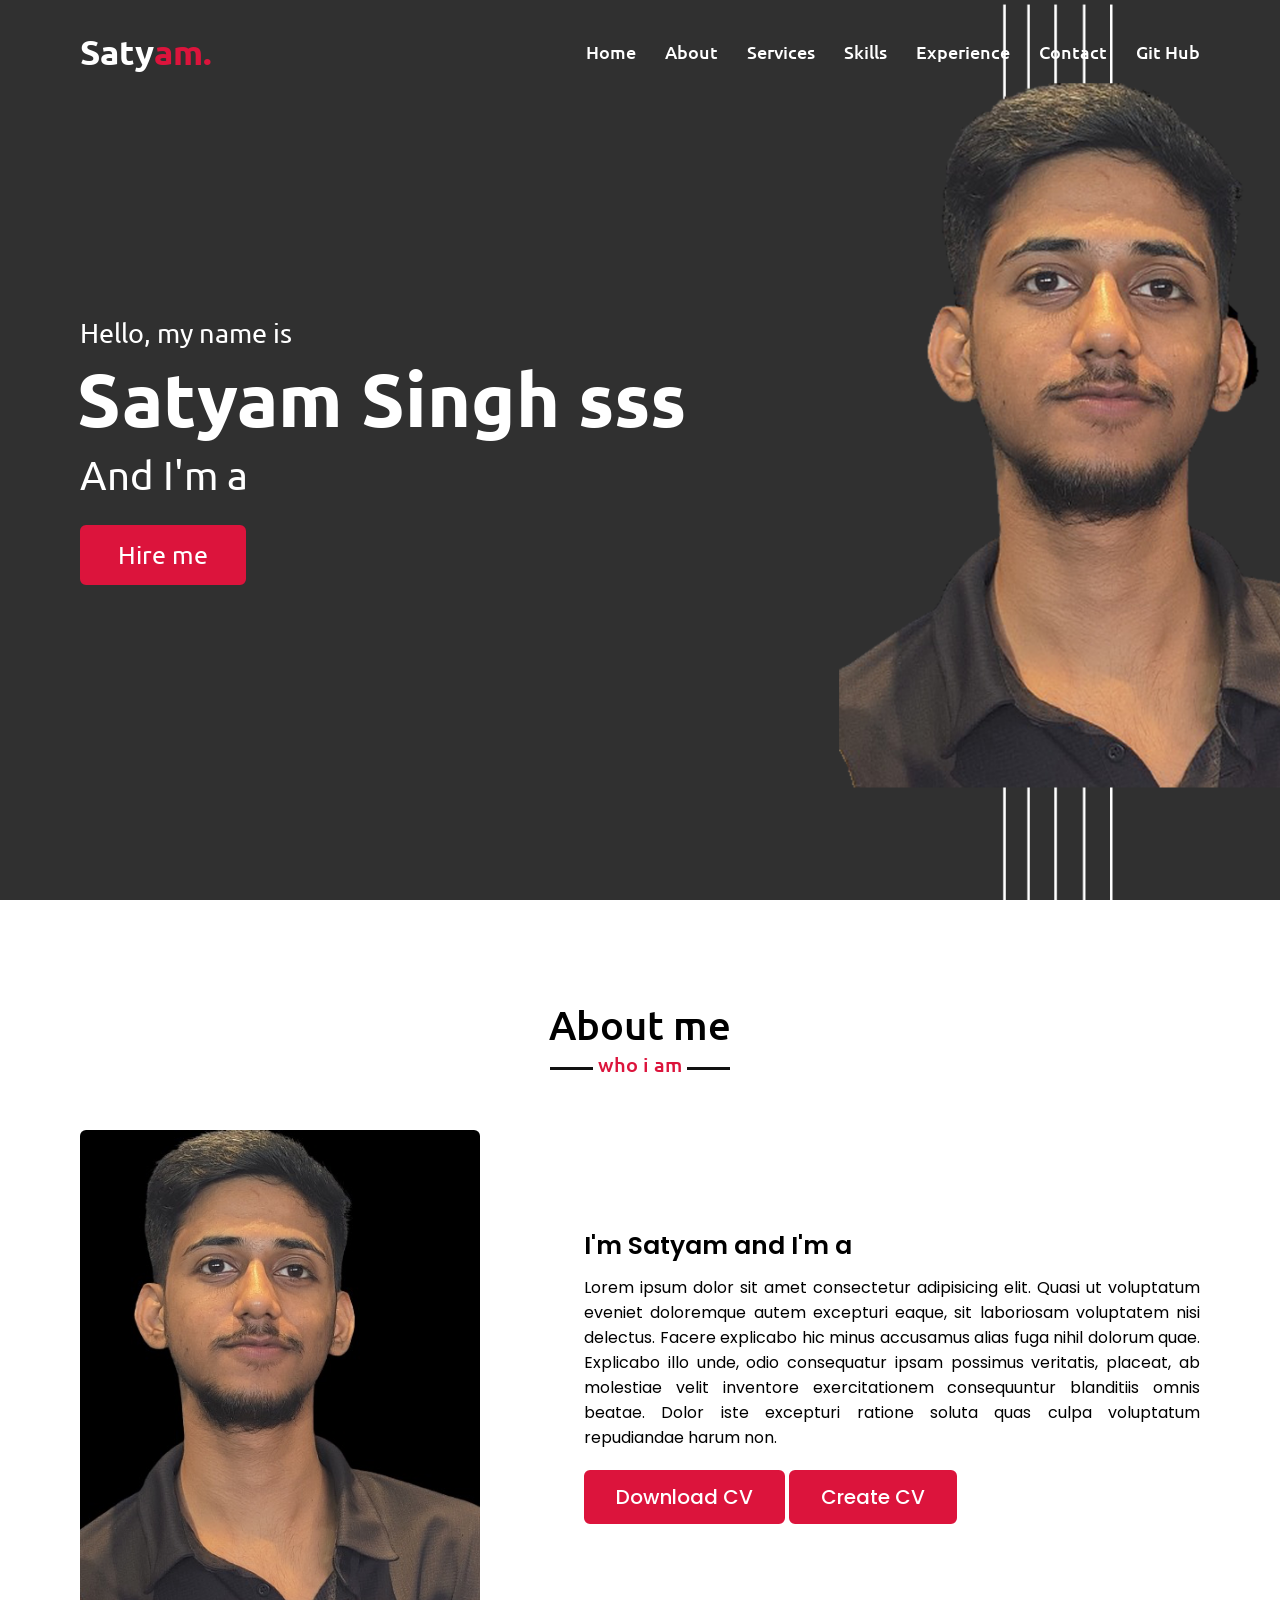
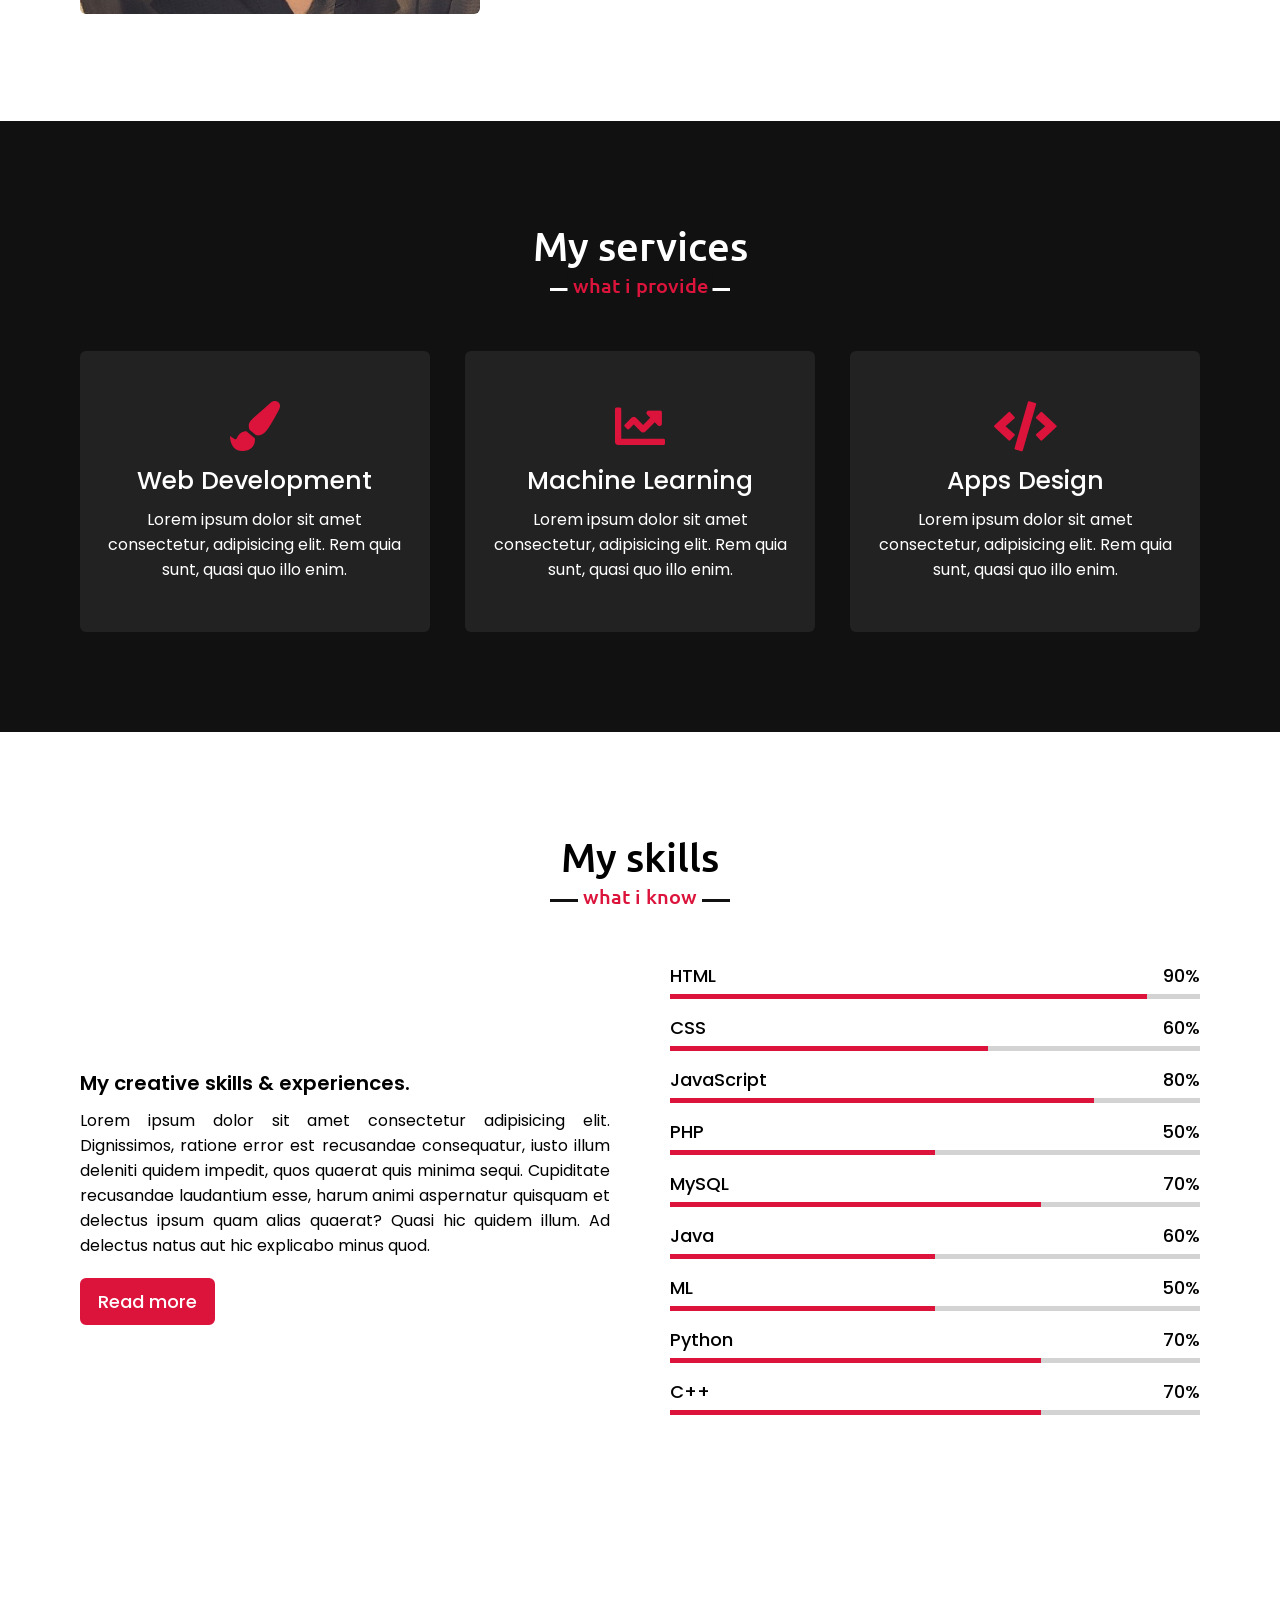
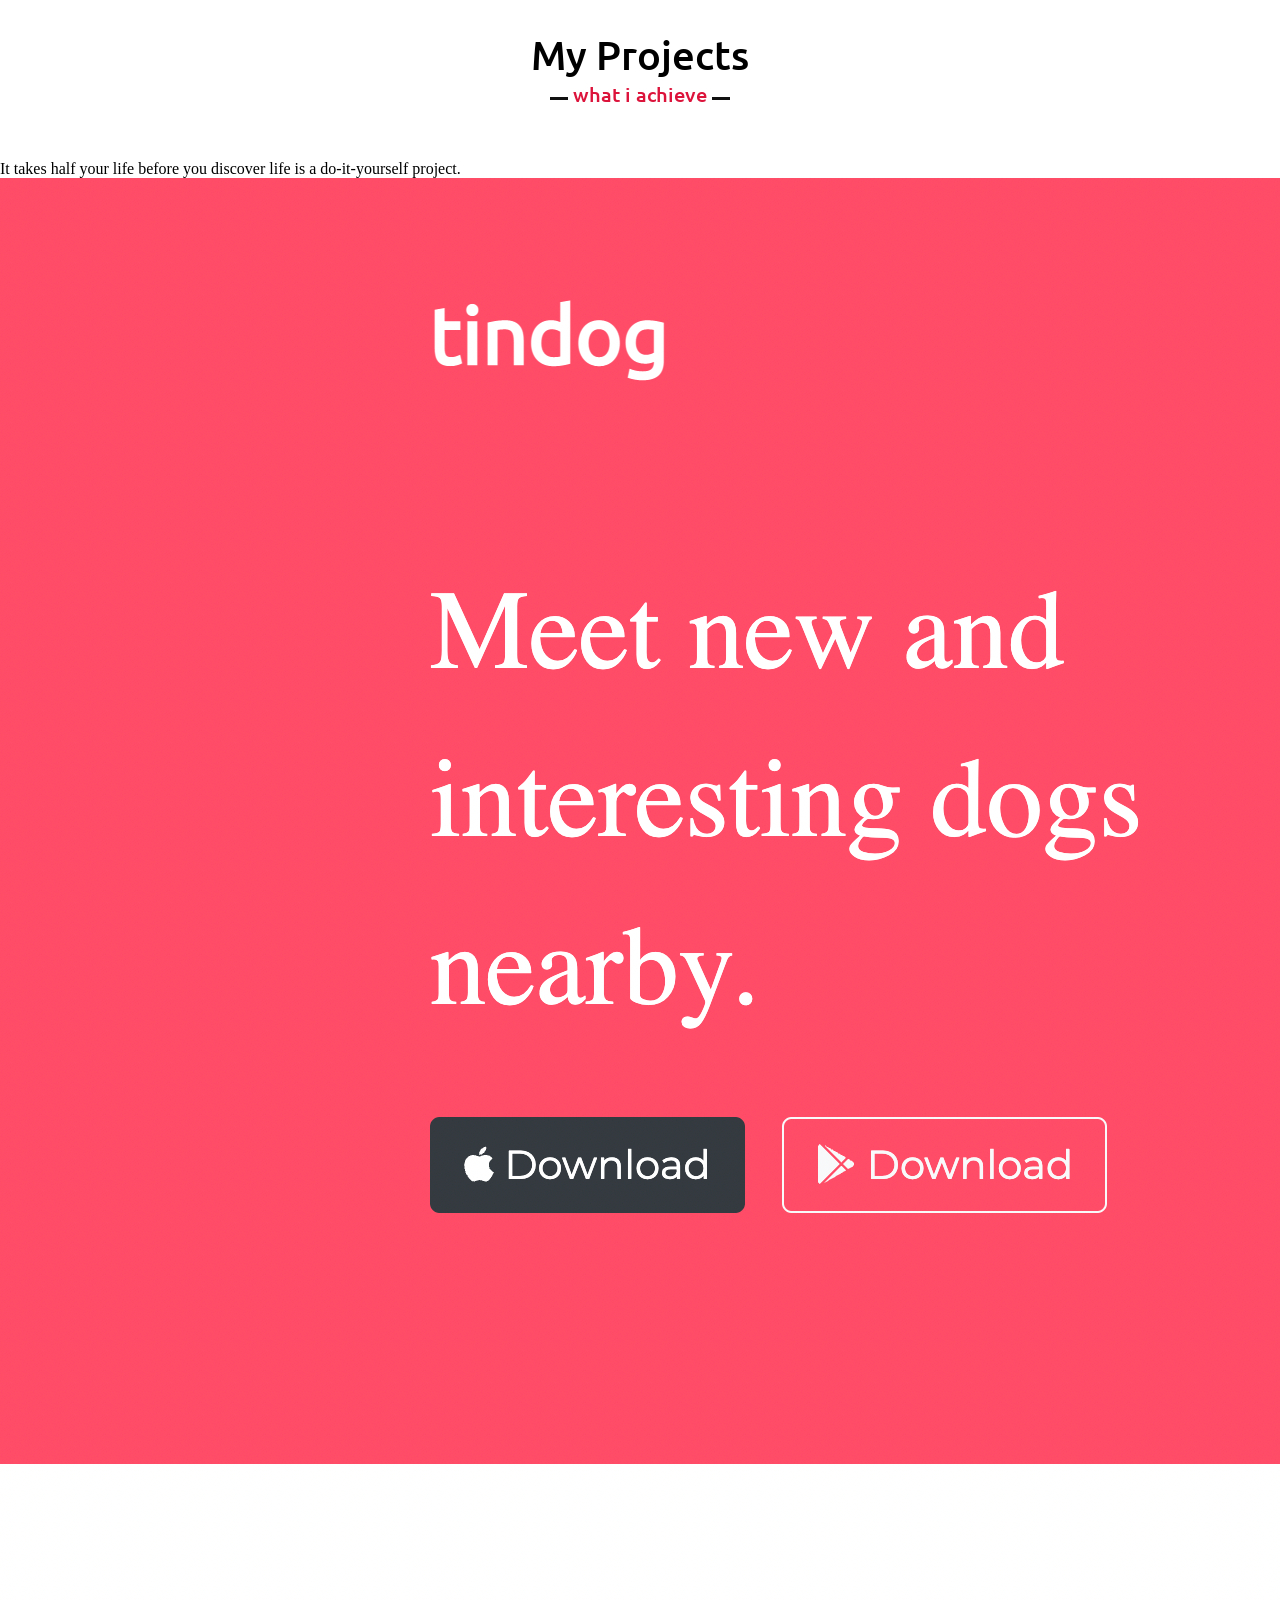
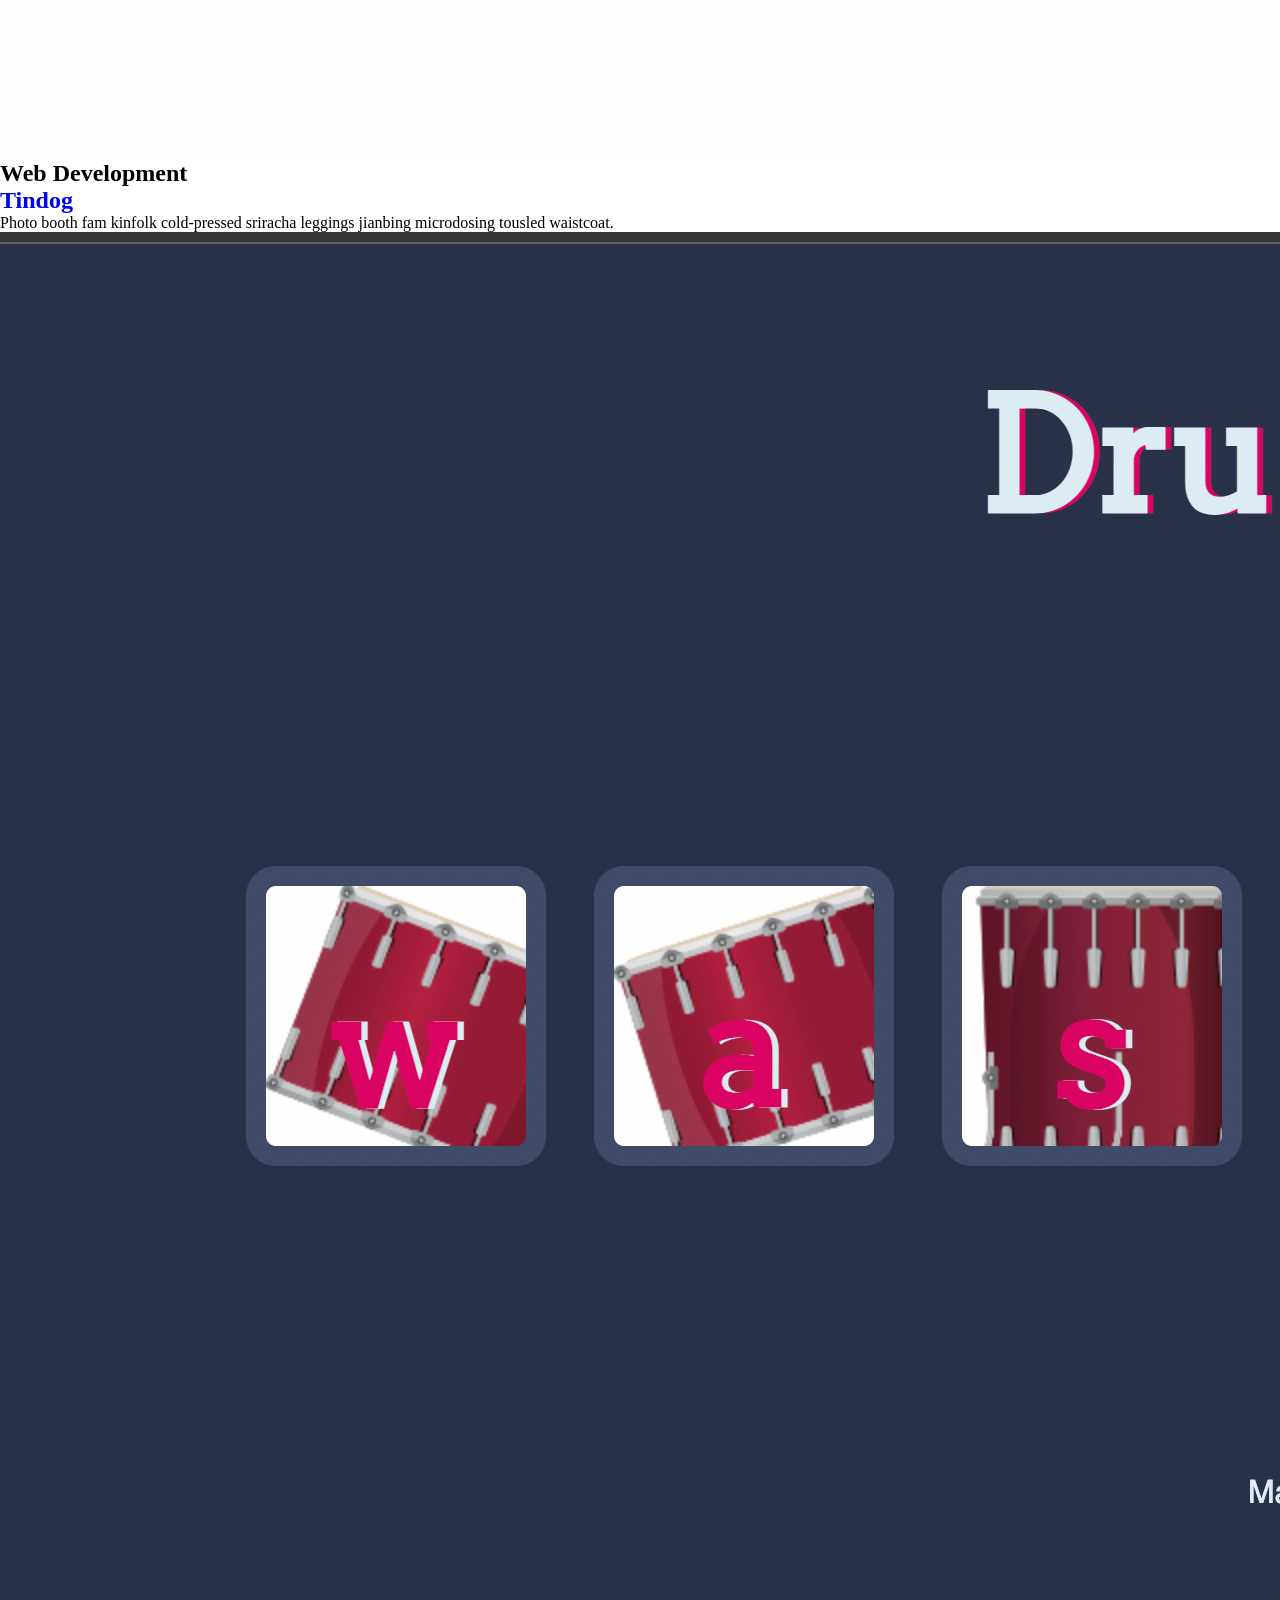
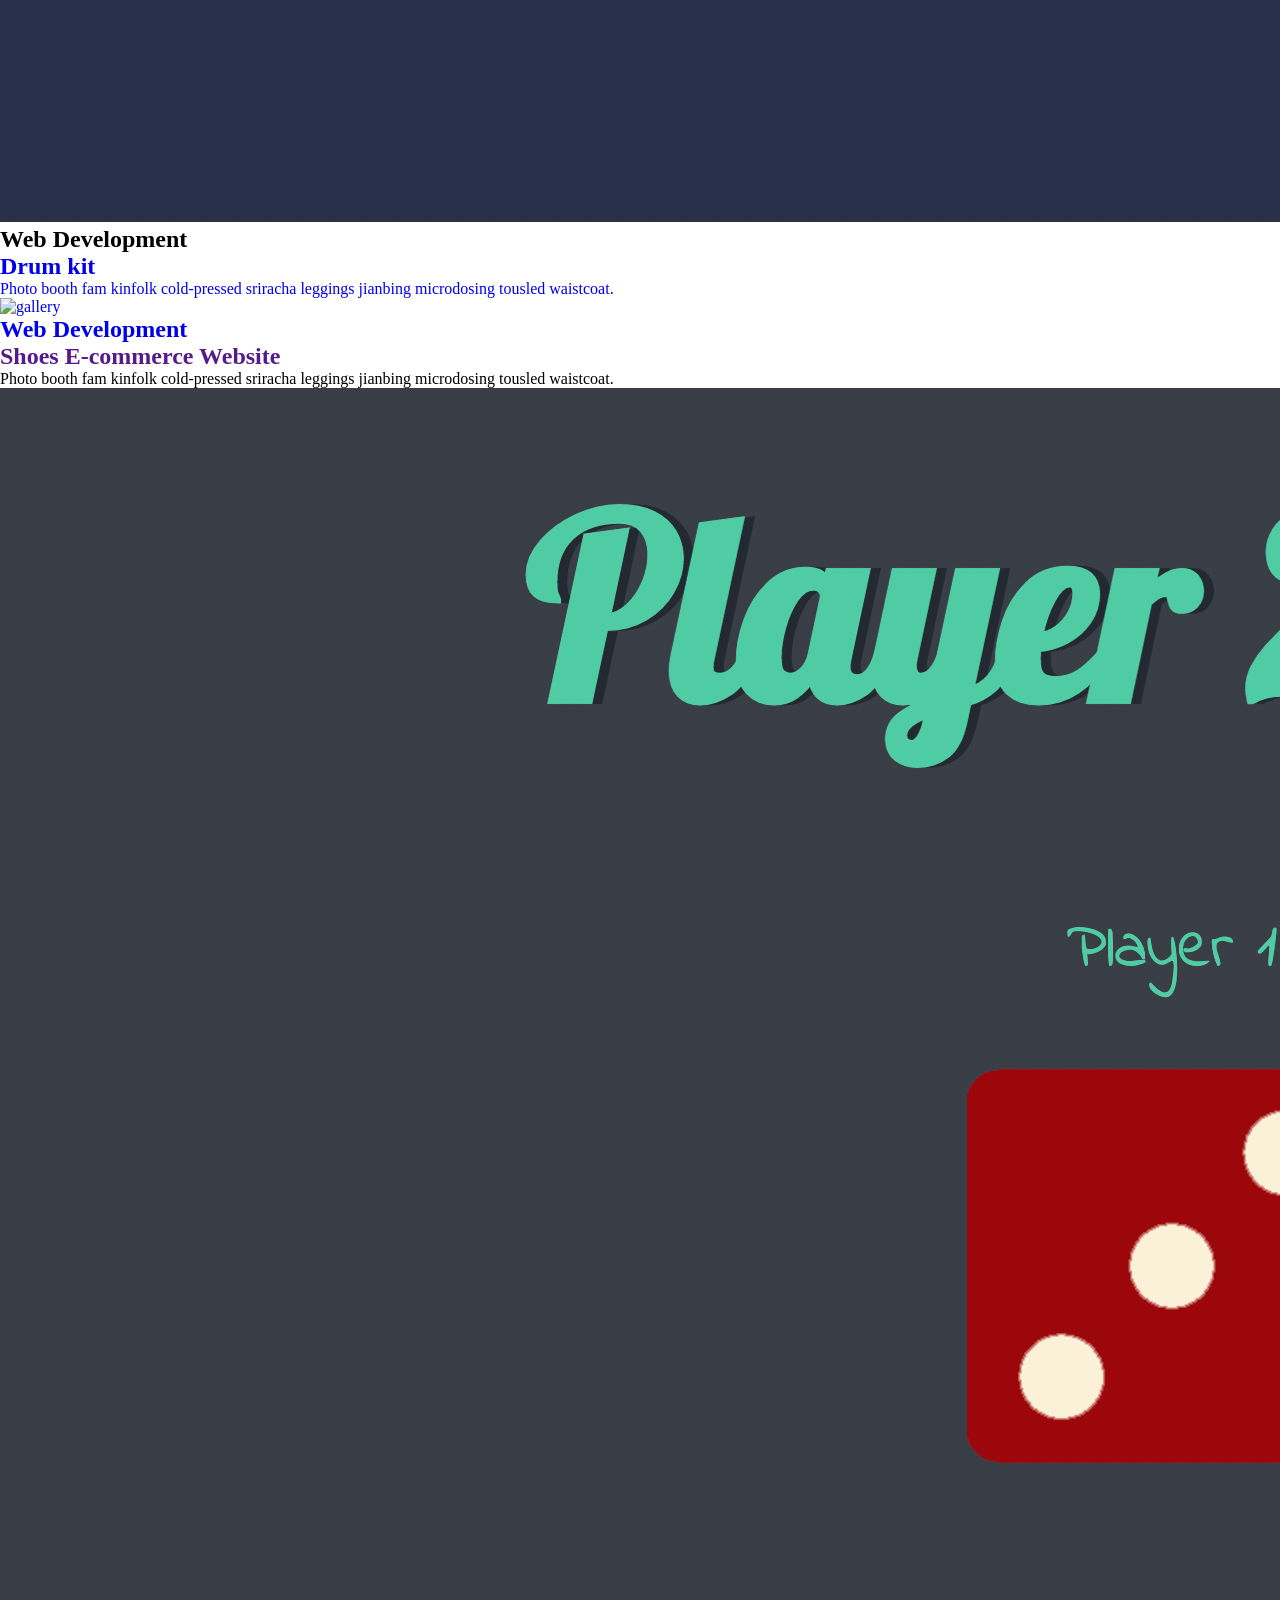
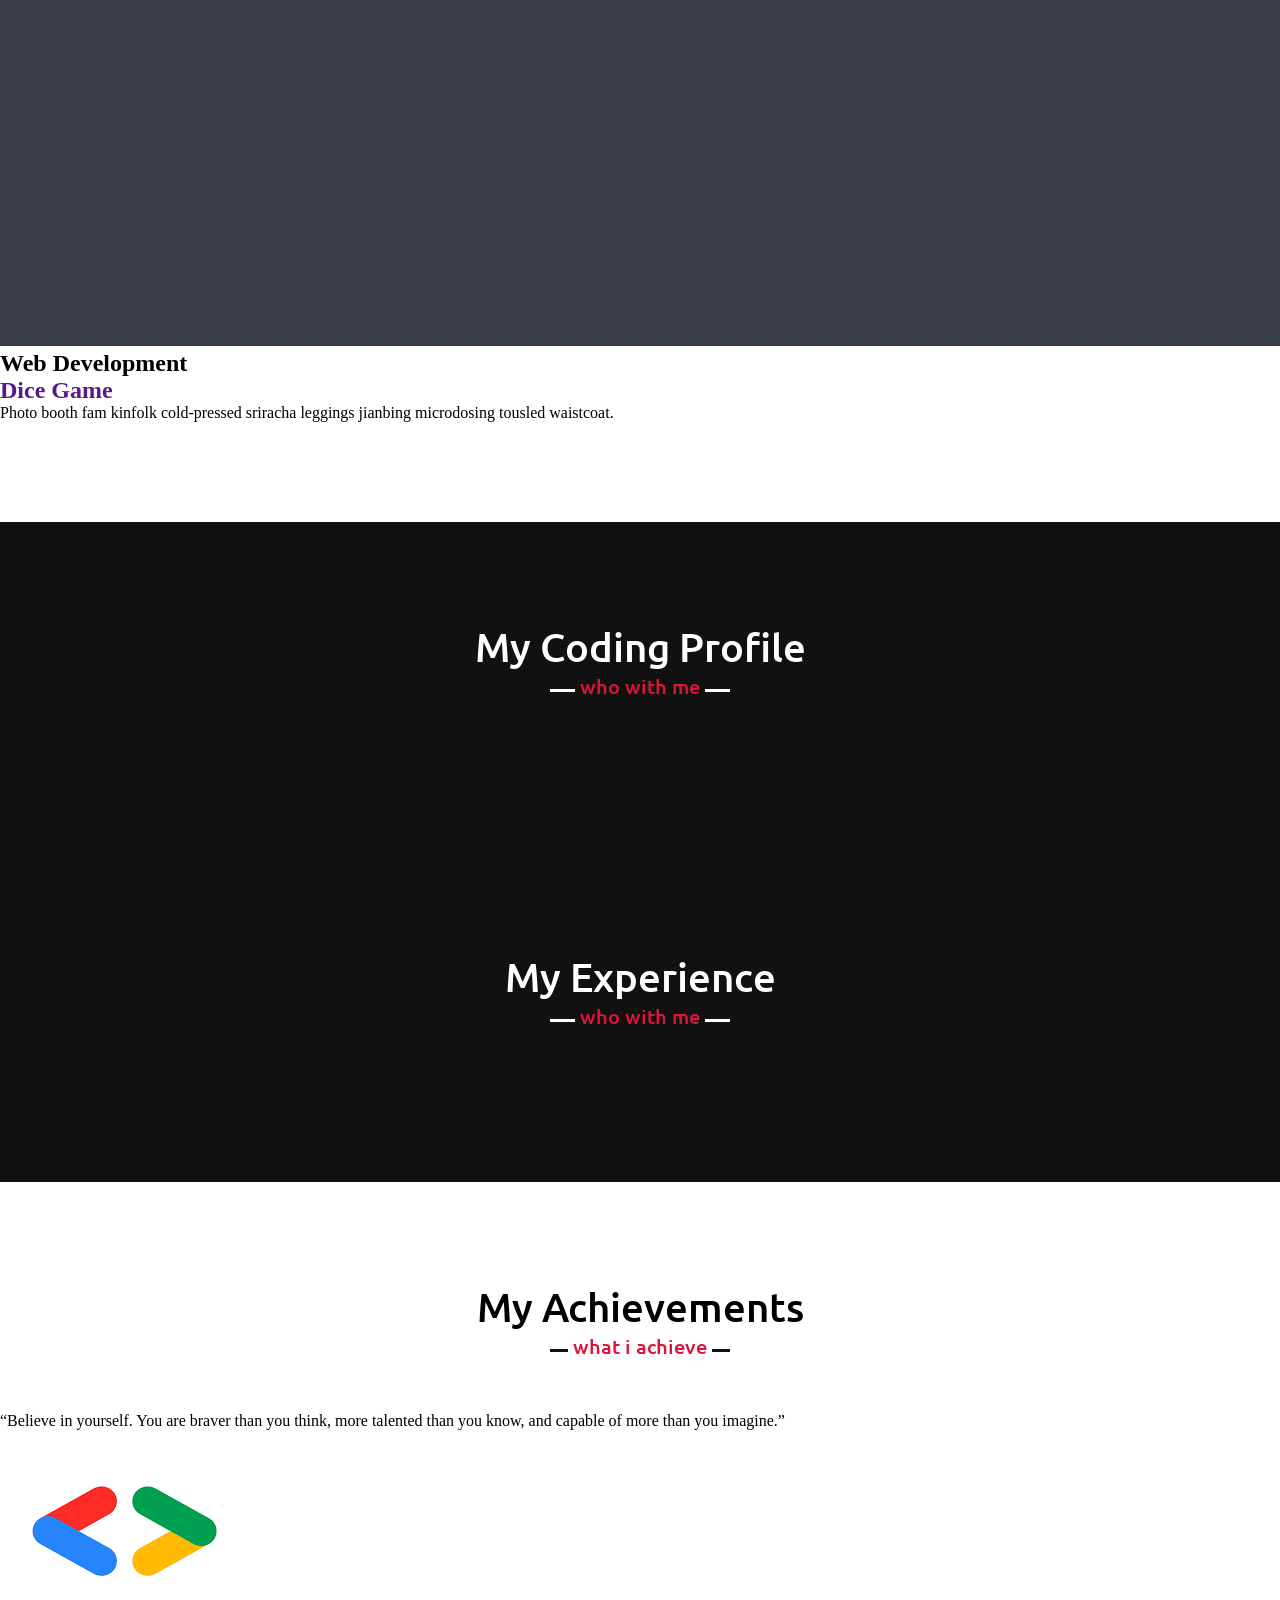
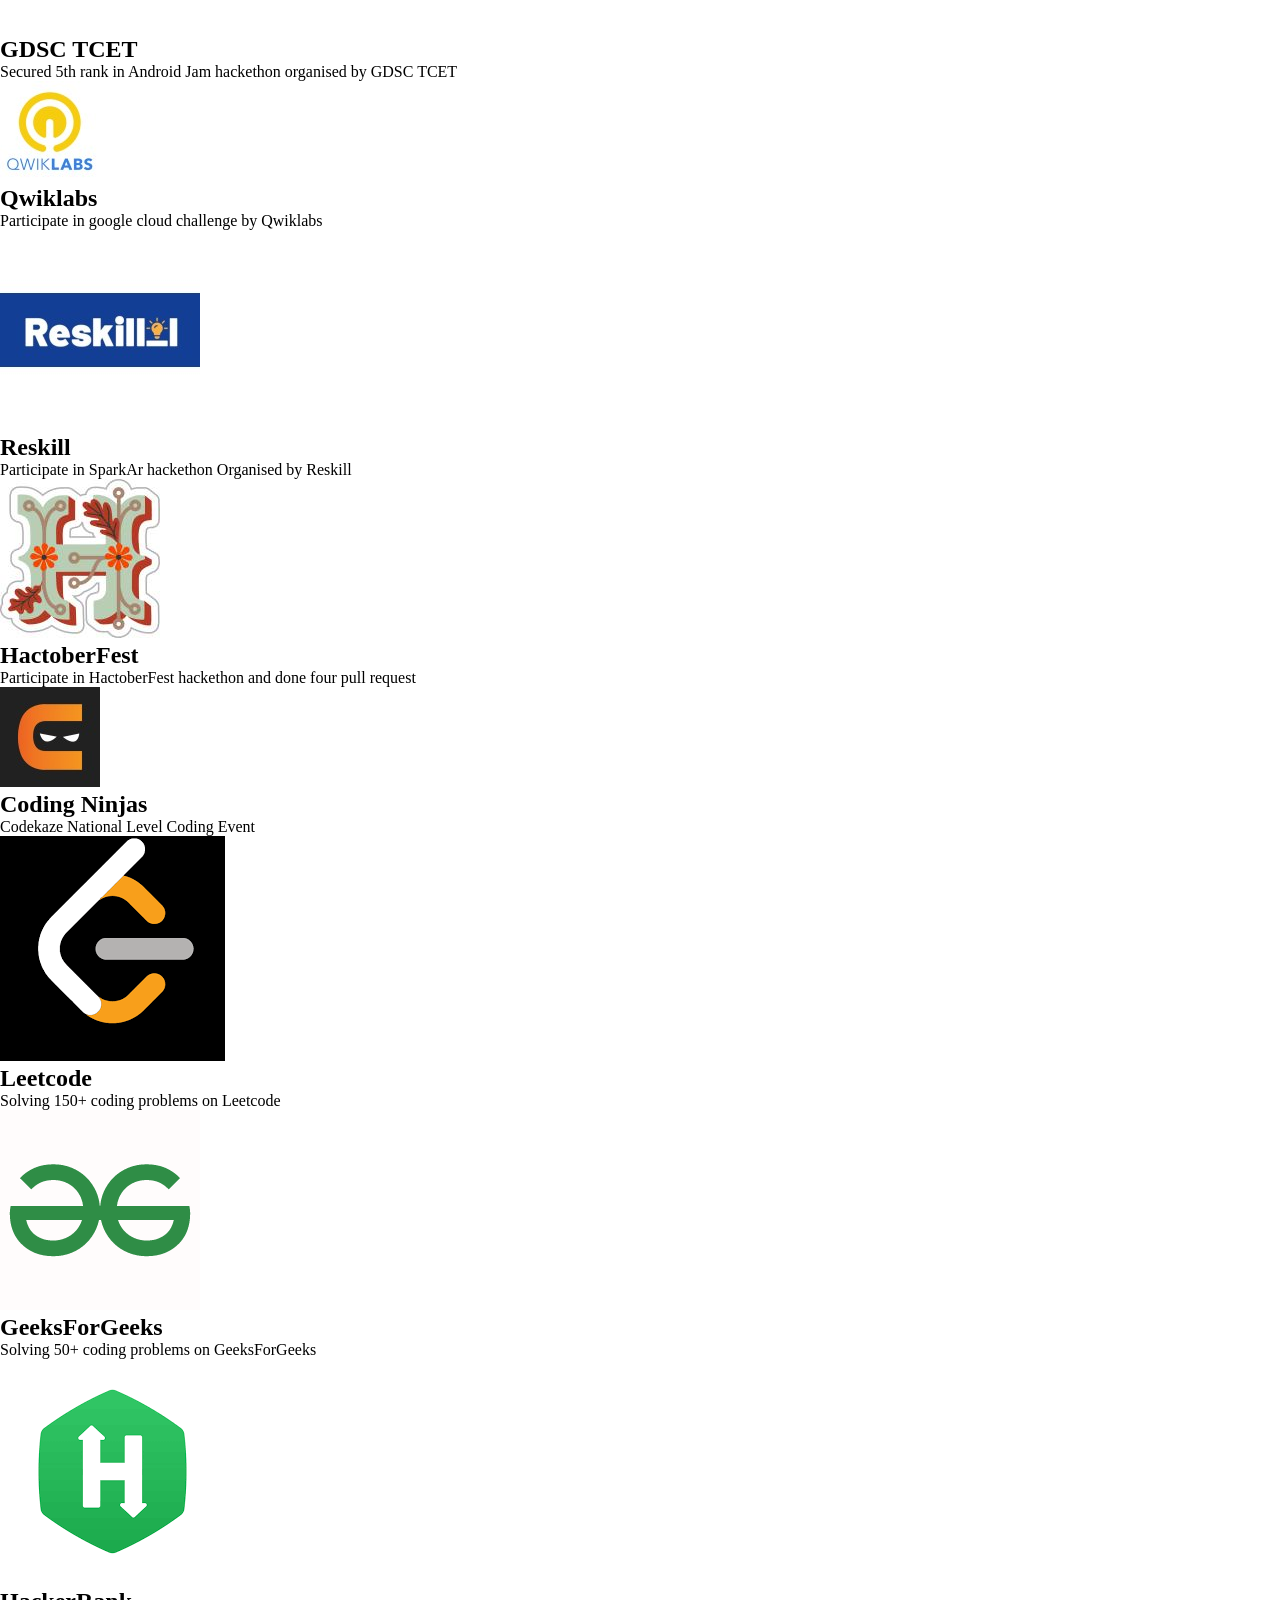
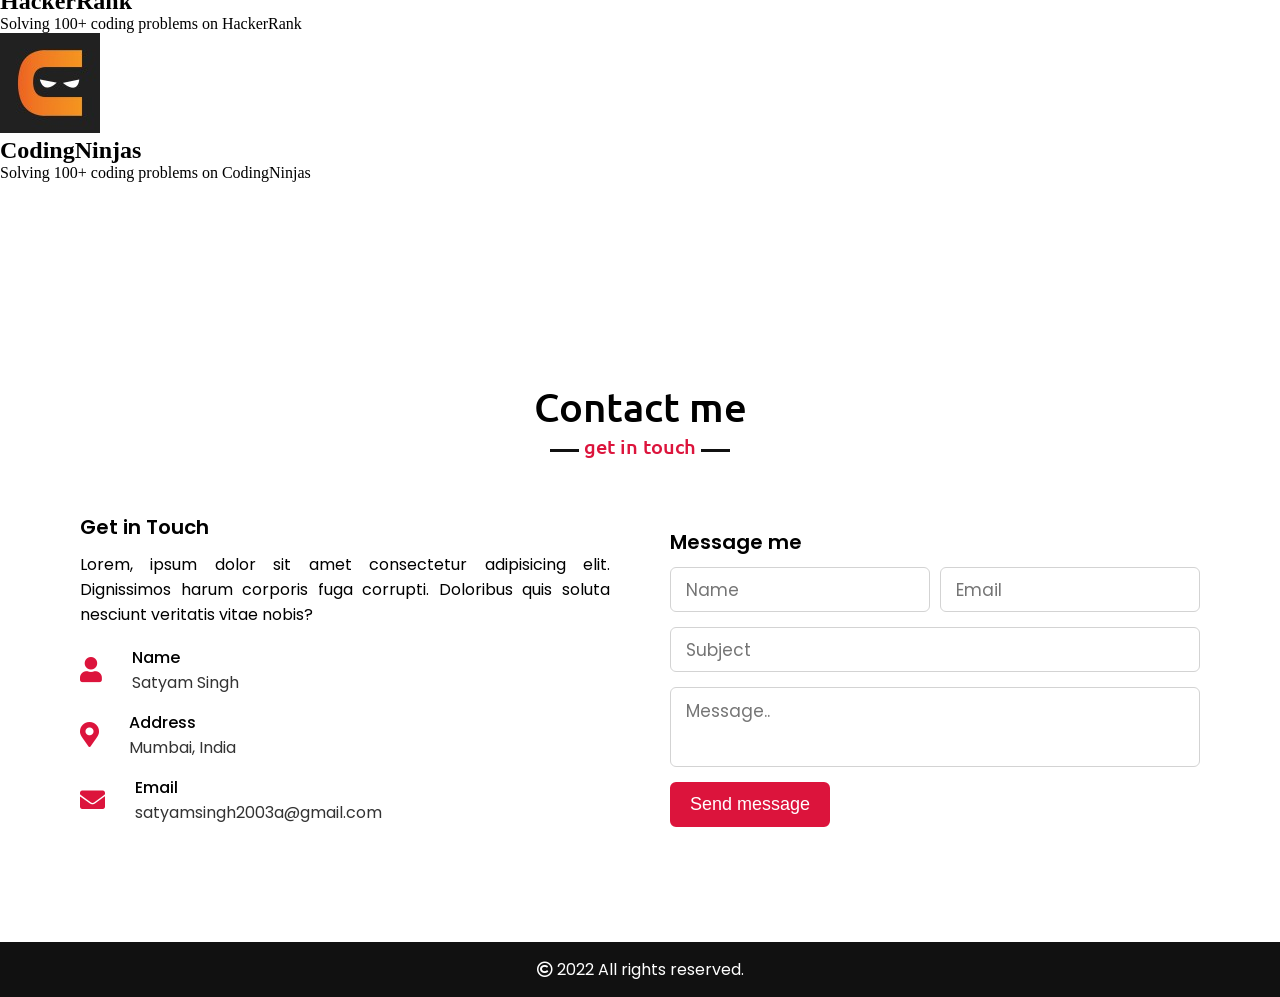
==== index.html @ 8c682993 "main" ====
<!DOCTYPE html>
<html lang="en">
<head>
    <meta charset="UTF-8">
    <meta name="viewport" content="width=device-width, initial-scale=1.0">
    <title>Personal Details</title>
    <link rel="stylesheet" href="personal.css">
    <link rel="stylesheet" href="https://cdnjs.cloudflare.com/ajax/libs/font-awesome/5.15.3/css/all.min.css"/>
    <script src="https://code.jquery.com/jquery-3.5.1.min.js"></script>
    <script src="https://cdnjs.cloudflare.com/ajax/libs/typed.js/2.0.11/typed.min.js"></script>
    <script src="https://cdnjs.cloudflare.com/ajax/libs/waypoints/4.0.1/jquery.waypoints.min.js"></script>
    <script src="https://cdnjs.cloudflare.com/ajax/libs/OwlCarousel2/2.3.4/owl.carousel.min.js"></script>
    <link rel="stylesheet" href="https://cdnjs.cloudflare.com/ajax/libs/OwlCarousel2/2.3.4/assets/owl.carousel.min.css"/>
    <link href="https://unpkg.com/tailwindcss@^1.0/dist/tailwind.min.css" rel="stylesheet">
    <link rel="icon" type="image/x-icon" href="images/satya1.jpeg">
</head>
<body>
    <div class="scroll-up-btn">
        <i class="fas fa-angle-up"></i>
    </div>
    <nav class="navbar">
        <div class="max-width">
            <div class="logo"><a href="" target="_blank">Saty<span>am.</span></a></div>
            <ul class="menu">
                <li><a href="#home" class="menu-btn">Home</a></li>
                <li><a href="#about" class="menu-btn">About</a></li>
                <li><a href="#services" class="menu-btn">Services</a></li>
                <li><a href="#skills" class="menu-btn">Skills</a></li>
                <li><a href="#teams" class="menu-btn">Experience</a></li>
                <li><a href="#contact" class="menu-btn">Contact</a></li>
                <li><a href="https://github.com/pjha2002" target="_blank" class="menu-btn">Git Hub</a></li>
            </ul>
            <div class="menu-btn">
                <i class="fas fa-bars"></i>
            </div>
        </div>
    </nav>
    <!-- home section start -->
    <section class="home" id="home">
        <div class="max-width">
            <div class="home-content">
                <div class="text-1">Hello, my name is</div>
                <div class="text-2">Satyam Singh sss</div>
                <div class="text-3">And I'm a <span class="typing"></span></div>
                <a href="#">Hire me</a>
            </div>
        </div>
    </section>
    <!-- about section start -->
    <section class="about" id="about">
        <div class="max-width">
            <h2 class="title">About me</h2>
            <div class="about-content">
                <div class="column left">
                    <img src="images/satya1.jpeg" alt="">
                </div>
                <div class="column right">
                    <div class="text">I'm Satyam and I'm a <span class="typing-2"></span></div>
                    <p>Lorem ipsum dolor sit amet consectetur adipisicing elit. Quasi ut voluptatum eveniet doloremque autem excepturi eaque, sit laboriosam voluptatem nisi delectus. Facere explicabo hic minus accusamus alias fuga nihil dolorum quae. Explicabo illo unde, odio consequatur ipsam possimus veritatis, placeat, ab molestiae velit inventore exercitationem consequuntur blanditiis omnis beatae. Dolor iste excepturi ratione soluta quas culpa voluptatum repudiandae harum non.</p>
                    <a href="Satyam_Resume.pdf" target="_blank">Download CV</a>
                    <a href="https://novoresume.com/resume-templates">Create CV</a>
                </div>
            </div>
        </div>
    </section>
    <!-- services section start -->
    <section class="services" id="services">
        <div class="max-width">
            <h2 class="title">My services</h2>
            <div class="serv-content">
                <div class="card">
                    <div class="box">
                        <i class="fas fa-paint-brush"></i>
                        <div class="text">Web Development</div>
                        <p>Lorem ipsum dolor sit amet consectetur, adipisicing elit. Rem quia sunt, quasi quo illo enim.</p>
                    </div>
                </div>
                <div class="card">
                    <div class="box">
                        <i class="fas fa-chart-line"></i>
                        <div class="text">Machine Learning</div>
                        <p>Lorem ipsum dolor sit amet consectetur, adipisicing elit. Rem quia sunt, quasi quo illo enim.</p>
                    </div>
                </div>
                <div class="card">
                    <div class="box">
                        <i class="fas fa-code"></i>
                        <div class="text">Apps Design</div>
                        <p>Lorem ipsum dolor sit amet consectetur, adipisicing elit. Rem quia sunt, quasi quo illo enim.</p>
                    </div>
                </div>
               </div>
            </div>
        </div>
    </section>
    <!-- skills section start -->
    <section class="skills" id="skills">
        <div class="max-width">
            <h2 class="title">My skills</h2>
            <div class="skills-content">
                <div class="column left">
                    <div class="text">My creative skills & experiences.</div>
                    <p>Lorem ipsum dolor sit amet consectetur adipisicing elit. Dignissimos, ratione error est recusandae consequatur, iusto illum deleniti quidem impedit, quos quaerat quis minima sequi. Cupiditate recusandae laudantium esse, harum animi aspernatur quisquam et delectus ipsum quam alias quaerat? Quasi hic quidem illum. Ad delectus natus aut hic explicabo minus quod.</p>
                    <a href="#">Read more</a>
                </div>
                <div class="column right">
                    <div class="bars">
                        <div class="info">
                            <span>HTML</span>
                            <span>90%</span>
                        </div>
                        <div class="line html"></div>
                    </div>
                    <div class="bars">
                        <div class="info">
                            <span>CSS</span>
                            <span>60%</span>
                        </div>
                        <div class="line css"></div>
                    </div>
                    <div class="bars">
                        <div class="info">
                            <span>JavaScript</span>
                            <span>80%</span>
                        </div>
                        <div class="line js"></div>
                    </div>
                    <div class="bars">
                        <div class="info">
                            <span>PHP</span>
                            <span>50%</span>
                        </div>
                        <div class="line php"></div>
                    </div>
                    <div class="bars">
                        <div class="info">
                            <span>MySQL</span>
                            <span>70%</span>
                        </div>
                        <div class="line mysql"></div>
                    </div>
                    <div class="bars">
                      <div class="info">
                          <span>Java</span>
                          <span>60%</span>
                      </div>
                      <div class="line php"></div>
                  </div>
                  <div class="bars">
                    <div class="info">
                        <span>ML</span>
                        <span>50%</span>
                    </div>
                    <div class="line php"></div>
                </div>
                
              <div class="bars">
                <div class="info">
                    <span>Python</span>
                    <span>70%</span>
                </div>
                <div class="line mysql"></div>
            </div>
                    <div class="bars">
                        <div class="info">
                            <span>C++</span>
                            <span>70%</span>
                        </div>
                        <div class="line mysql"></div>
                    </div>
                </div>
            </div>
        </div>
    </section>
    <!-- Project section -->
    <section class="text-gray-600 body-font">
        <div class="container px-5 py-24 mx-auto">
          <div class="flex flex-col text-center w-full mb-20">
            <h2 class="title" style="color: black;">My Projects</h2>
            <p class="lg:w-2/3 mx-auto leading-relaxed text-base" style="color: black;">It takes half your life before you discover life is a do-it-yourself project.</p>
          </div>
          <div class="flex flex-wrap -m-4">
            <div class="lg:w-1/3 sm:w-1/2 p-4">
              <div class="flex relative">
                <img alt="gallery" class="absolute inset-0 w-full h-full object-cover object-center" src="images/tindog.png">
                <div class="px-8 py-10 relative z-10 w-full border-4 border-gray-200 bg-white opacity-0 hover:opacity-100">
                  <h2 class="tracking-widest text-sm title-font font-medium text-indigo-500 mb-1">Web Development</h2>
                  <a href="https://satyamgit1.github.io/tindog.github.io/" target="_blank"><h1 class="title-font text-lg font-medium text-gray-900 mb-3">Tindog</h1></a>
                  <p class="leading-relaxed">Photo booth fam kinfolk cold-pressed sriracha leggings jianbing microdosing tousled waistcoat.</p>
                </div>
              </div>
            </div>
            <div class="lg:w-1/3 sm:w-1/2 p-4">
              <div class="flex relative">
                <img alt="gallery" class="absolute inset-0 w-full h-full object-cover object-center" src="images/drumkit.png">
                <div class="px-8 py-10 relative z-10 w-full border-4 border-gray-200 bg-white opacity-0 hover:opacity-100">
                  <h2 class="tracking-widest text-sm title-font font-medium text-indigo-500 mb-1">Web Development</h2>
                  <a href="https://satyamgit1.github.io/drum.github.io/" target="_blank"><h1 class="title-font text-lg font-medium text-gray-900 mb-3">Drum kit</h1>
                  <p class="leading-relaxed">Photo booth fam kinfolk cold-pressed sriracha leggings jianbing microdosing tousled waistcoat.</p>
                </div>
              </div>
            </div>
            <div class="lg:w-1/3 sm:w-1/2 p-4">
              <div class="flex relative">
                <img alt="gallery" class="absolute inset-0 w-full h-full object-cover object-center" src="images/shopshoe.png">
                <div class="px-8 py-10 relative z-10 w-full border-4 border-gray-200 bg-white opacity-0 hover:opacity-100">
                  <h2 class="tracking-widest text-sm title-font font-medium text-indigo-500 mb-1">Web Development</h2>
                  <a href="" target="_blank"><h1 class="title-font text-lg font-medium text-gray-900 mb-3">Shoes E-commerce Website</h1></a>
                  <p class="leading-relaxed">Photo booth fam kinfolk cold-pressed sriracha leggings jianbing microdosing tousled waistcoat.</p>
                </div>
              </div>
            </div>
            <div class="lg:w-1/3 sm:w-1/2 p-4">
              <div class="flex relative">
                <img alt="gallery" class="absolute inset-0 w-full h-full object-cover object-center" src="images/dicegame.png">
                <div class="px-8 py-10 relative z-10 w-full border-4 border-gray-200 bg-white opacity-0 hover:opacity-100">
                  <h2 class="tracking-widest text-sm title-font font-medium text-indigo-500 mb-1">Web Development</h2>
                  <a href="" target="_blank"><h1 class="title-font text-lg font-medium text-gray-900 mb-3">Dice Game</h1></a>
                  <p class="leading-relaxed">Photo booth fam kinfolk cold-pressed sriracha leggings jianbing microdosing tousled waistcoat.</p>
                </div>
              </div>
            </div>
            <!-- <div class="lg:w-1/3 sm:w-1/2 p-4">
              <div class="flex relative">
                <img alt="gallery" class="absolute inset-0 w-full h-full object-cover object-center" src="images/D C.png">
                <div class="px-8 py-10 relative z-10 w-full border-4 border-gray-200 bg-white opacity-0 hover:opacity-100">
                  <h2 class="tracking-widest text-sm title-font font-medium text-indigo-500 mb-1">Web Development</h2>
                  <a href="https://github.com/pjha2002/Digital-Clock" target="_blank"><h1 class="title-font text-lg font-medium text-gray-900 mb-3">Digital Clock</h1></a>
                  <p class="leading-relaxed">Photo booth fam kinfolk cold-pressed sriracha leggings jianbing microdosing tousled waistcoat.</p>
                </div>
              </div>
            </div>
            <div class="lg:w-1/3 sm:w-1/2 p-4">
              <div class="flex relative">
                <img alt="gallery" class="absolute inset-0 w-full h-full object-cover object-center" src="images/Anemo.png">
                <div class="px-8 py-10 relative z-10 w-full border-4 border-gray-200 bg-white opacity-0 hover:opacity-100">
                  <h2 class="tracking-widest text-sm title-font font-medium text-indigo-500 mb-1">Web Development</h2>
                  <a href="https://pjha2002.github.io/Anemocheck/home.html" target="_blank"><h1 class="title-font text-lg font-medium text-gray-900 mb-3">AnemoCheck</h1></a>
                  <p class="leading-relaxed">Photo booth fam kinfolk cold-pressed sriracha leggings jianbing microdosing tousled waistcoat.</p>
                </div>
              </div> -->
            </div>
          </div>
        </div>
      </section>
    <!-- coding skill section start -->
    <section class="teams" id="teams">
        <div class="max-width">
            <h2 class="title">My Coding Profile</h2>
            <div class="carousel owl-carousel">
                <div class="card">
                    <div class="box">
                        <a href="" target="_blank"><img src="images/L.png" alt=""></a>
                        <div class="text">
                            LeetCode</a></div>
                        <p>Lorem ipsum dolor sit amet consectetur adipisicing elit.</p>
                    </div>
                </div>
                <div class="card">
                    <div class="box">
                        <a href="" target="_blank"><img src="images/g.png" alt=""></a>
                        <div class="text">GeeksForGeeks</a></div>
                        <p>Lorem ipsum dolor sit amet consectetur adipisicing elit.</p>
                    </div>
                </div>
                <div class="card">
                    <div class="box">
                        <a href="" target="_blank"><img src="images/H.png" alt=""></a>
                        <div class="text">HackerRank</div>
                        <p>Lorem ipsum dolor sit amet consectetur adipisicing elit.</p>
                    </div>
                </div>
                <div class="card">
                    <div class="box">
                        <a href="" target="_blank"><img src="images/C.jfif" alt=""></a>
                        <div class="text">CodeChef</div>
                        <p>Lorem ipsum dolor sit amet consectetur adipisicing elit.</p>
                    </div>
                </div>
                <div class="card">
                    <div class="box">
                        <a href="git remote add origin https://github.com/yourusername/your-repo-name.git

" target="_blank"><img src="images/Code.jfif" alt=""></a>
                        <div class="text">Coding Ninjas</div>
                        <p>Lorem ipsum dolor sit amet consectetur adipisicing elit.</p>
                    </div>
                </div>
            </div>
        </div>
    </section>
    <!-- teams section start -->
    <section class="teams" id="teams">
        <div class="max-width">
            <h2 class="title">My Experience</h2>
            <div class="carousel owl-carousel">
                <div class="card">
                    <div class="box">
                        <a href="" target="_blank"><img src="images/S.png" alt=""></a>
                        <div class="text">
                            Spark AR Community Hackathon</a></div>
                        <p>Lorem ipsum dolor sit amet consectetur adipisicing elit.</p>
                    </div>
                </div>
                <div class="card">
                    <div class="box">
                        <a href="" ><img src="images/Thakur.jfif" alt=""></a>
                        <div class="text">Web Development Intern</a></div>
                        <p>Lorem ipsum dolor sit amet consectetur adipisicing elit.</p>
                    </div>
                </div>
                <div class="card">
                    <div class="box">
                        <img src="images/Code.jfif" alt="">
                        <div class="text">Codekaze National Level Coding Event</div>
                        <p>Lorem ipsum dolor sit amet consectetur adipisicing elit.</p>
                    </div>
                </div>
                <div class="card">
                    <div class="box">
                        <img src="images/hack.jfif" alt="">
                        <div class="text">Contributor at HacktoberFest</div>
                        <p>Lorem ipsum dolor sit amet consectetur adipisicing elit.</p>
                    </div>
                </div>
                <div class="card">
                    <div class="box">
                        <img src="images/Diwali.jfif" alt="">
                        <div class="text">Diwali Google cloud Challenge</div>
                        <p>Lorem ipsum dolor sit amet consectetur adipisicing elit.</p>
                    </div>
                </div>
                <div class="card">
                    <div class="box">
                        <img src="images/Oasis.jfif" alt="">
                        <div class="text">Web Development and Designing</div>
                        <p>Lorem ipsum dolor sit amet consectetur adipisicing elit.</p>
                    </div>
                </div>
            </div>
        </div>
    </section>
    <!-- Achievent part -->
    <section class="text-gray-600 body-font">
        <div class="container px-5 py-24 mx-auto">
          <div class="flex flex-col text-center w-full mb-20">
            <h2 class="title" style="color: black;">My Achievements</h2>
            <p class="lg:w-2/3 mx-auto leading-relaxed text-base" style="color: black;">“Believe in yourself. You are braver than you think, more talented than you know, and capable of more than you imagine.”</p>
          </div>
          <div class="flex flex-wrap -m-2">
            <div class="p-2 lg:w-1/3 md:w-1/2 w-full">
              <div class="h-full flex items-center border-gray-200 border p-4 rounded-lg">
                <img alt="team" class="w-16 h-16 bg-gray-100 object-cover object-center flex-shrink-0 rounded-full mr-4" src="images/GD.png">
                <div class="flex-grow">
                  <h2 class="text-gray-900 title-font font-medium">GDSC
                    TCET</h2>
                  <p class="text-black-30">Secured 5th rank in Android Jam hackethon organised by GDSC
                    TCET</p>
                </div>
              </div>
            </div>
            <div class="p-2 lg:w-1/3 md:w-1/2 w-full">
              <div class="h-full flex items-center border-gray-200 border p-4 rounded-lg">
                <img alt="team" class="w-16 h-16 bg-gray-100 object-cover object-center flex-shrink-0 rounded-full mr-4" src="images/Diwali.jfif">
                <div class="flex-grow">
                  <h2 class="text-gray-900 title-font font-medium">Qwiklabs</h2>
                  <p class="text-black-30">Participate in google cloud challenge by Qwiklabs</p>
                </div>
              </div>
            </div>
            <div class="p-2 lg:w-1/3 md:w-1/2 w-full">
              <div class="h-full flex items-center border-gray-200 border p-4 rounded-lg">
                <img alt="team" class="w-16 h-16 bg-gray-100 object-cover object-center flex-shrink-0 rounded-full mr-4" src="images/Re.jfif">
                <div class="flex-grow">
                  <h2 class="text-gray-900 title-font font-medium">Reskill</h2>
                  <p class="text-black-30">Participate in SparkAr hackethon Organised by Reskill</p>
                </div>
              </div>
            </div>
            <div class="p-2 lg:w-1/3 md:w-1/2 w-full">
              <div class="h-full flex items-center border-gray-200 border p-4 rounded-lg">
                <img alt="team" class="w-16 h-16 bg-gray-100 object-cover object-center flex-shrink-0 rounded-full mr-4" src="images/hack.jfif">
                <div class="flex-grow">
                  <h2 class="text-gray-900 title-font font-medium">HactoberFest</h2>
                  <p class="text-black-30">Participate in HactoberFest hackethon and done four pull
                    request</p>
                </div>
              </div>
            </div>
            <div class="p-2 lg:w-1/3 md:w-1/2 w-full">
              <div class="h-full flex items-center border-gray-200 border p-4 rounded-lg">
                <img alt="team" class="w-16 h-16 bg-gray-100 object-cover object-center flex-shrink-0 rounded-full mr-4" src="images/Code.jfif">
                <div class="flex-grow">
                  <h2 class="text-gray-900 title-font font-medium">Coding Ninjas</h2>
                  <p class="text-black-30">Codekaze National Level Coding Event</p>
                </div>
              </div>
            </div>
            <div class="p-2 lg:w-1/3 md:w-1/2 w-full">
              <div class="h-full flex items-center border-gray-200 border p-4 rounded-lg">
                <img alt="team" class="w-16 h-16 bg-gray-100 object-cover object-center flex-shrink-0 rounded-full mr-4" src="images/L.png">
                <div class="flex-grow">
                  <h2 class="text-gray-900 title-font font-medium">Leetcode</h2>
                  <p class="text-black-30">Solving 150+ coding problems on Leetcode</p>
                </div>
              </div>
            </div>
            <div class="p-2 lg:w-1/3 md:w-1/2 w-full">
              <div class="h-full flex items-center border-gray-200 border p-4 rounded-lg">
                <img alt="team" class="w-16 h-16 bg-gray-100 object-cover object-center flex-shrink-0 rounded-full mr-4" src="images/g.png">
                <div class="flex-grow">
                  <h2 class="text-gray-900 title-font font-medium">GeeksForGeeks</h2>
                  <p class="text-black-30">Solving 50+ coding problems on GeeksForGeeks</p>
                </div>
              </div>
            </div>
            <div class="p-2 lg:w-1/3 md:w-1/2 w-full">
              <div class="h-full flex items-center border-gray-200 border p-4 rounded-lg">
                <img alt="team" class="w-16 h-16 bg-gray-100 object-cover object-center flex-shrink-0 rounded-full mr-4" src="images/H.png">
                <div class="flex-grow">
                  <h2 class="text-gray-900 title-font font-medium">HackerRank</h2>
                  <p class="text-black-30">Solving 100+ coding problems on HackerRank</p>
                </div>
              </div>
            </div>
            <div class="p-2 lg:w-1/3 md:w-1/2 w-full">
              <div class="h-full flex items-center border-gray-200 border p-4 rounded-lg">
                <img alt="team" class="w-16 h-16 bg-gray-100 object-cover object-center flex-shrink-0 rounded-full mr-4" src="images/Code.jfif">
                <div class="flex-grow">
                  <h2 class="text-gray-900 title-font font-medium">CodingNinjas</h2>
                  <p class="text-black-30">Solving 100+ coding problems on CodingNinjas</p>
                </div>
              </div>
            </div>
          </div>
        </div>
      </section>
    <!-- contact section start -->
    <section class="contact" id="contact">
        <div class="max-width">
            <h2 class="title">Contact me</h2>
            <div class="contact-content">
                <div class="column left">
                    <div class="text">Get in Touch</div>
                    <p>Lorem, ipsum dolor sit amet consectetur adipisicing elit. Dignissimos harum corporis fuga corrupti. Doloribus quis soluta nesciunt veritatis vitae nobis?</p>
                    <div class="icons">
                        <div class="row">
                            <i class="fas fa-user"></i>
                            <div class="info">
                                <div class="head">Name</div>
                                <div class="sub-title">Satyam Singh</div>
                            </div>
                        </div>
                        <div class="row">
                            <i class="fas fa-map-marker-alt"></i>
                            <div class="info">
                                <div class="head">Address</div>
                                <div class="sub-title">Mumbai, India</div>
                            </div>
                        </div>
                        <div class="row">
                            <i class="fas fa-envelope"></i>
                            <div class="info">
                                <div class="head">Email</div>
                                <div class="sub-title">satyamsingh2003a@gmail.com</div>
                            </div>
                        </div>
                    </div>
                </div>
                <div class="column right">
                    <div class="text">Message me</div>
                    <form action="#">
                        <div class="fields">
                            <div class="field name">
                                <input type="text" placeholder="Name" required>
                            </div>
                            <div class="field email">
                                <input type="email" placeholder="Email" required>
                            </div>
                        </div>
                        <div class="field">
                            <input type="text" placeholder="Subject" required>
                        </div>
                        <div class="field textarea">
                            <textarea cols="30" rows="10" placeholder="Message.." required></textarea>
                        </div>
                        <div class="button-area">
                            <button type="submit">Send message</button>
                        </div>
                    </form>
                </div>
            </div>
        </div>
    </section>
    <!-- footer section start -->
    <footer>
        <span> <span class="far fa-copyright"></span> 2022 All rights reserved.</span>
    </footer>
    <script src="personal.js"></script>
</body>
</html>
</html>
---- personal.css ----
/*  import google fonts */
@import url('https://fonts.googleapis.com/css2?family=Poppins:wght@400;500;600;700&family=Ubuntu:wght@400;500;700&display=swap');

*{
    margin: 0;
    padding: 0;
    box-sizing: border-box;
    text-decoration: none;
}
html{
    scroll-behavior: smooth;
}

/* custom scroll bar */
::-webkit-scrollbar {
    width: 10px;
}
::-webkit-scrollbar-track {
    background: #f1f1f1;
}
::-webkit-scrollbar-thumb {
    background: #888;
}

::-webkit-scrollbar-thumb:hover {
    background: #555;
}

/* all similar content styling codes */
section{
    padding: 100px 0;
}
.max-width{
    max-width: 1300px;
    padding: 0 80px;
    margin: auto;
}
.about, .services, .skills, .teams, .contact, footer{
    font-family: 'Poppins', sans-serif;
}
.about .about-content,
.services .serv-content,
.skills .skills-content,
.contact .contact-content{
    display: flex;
    flex-wrap: wrap;
    align-items: center;
    justify-content: space-between;
}
section .title{
    position: relative;
    text-align: center;
    font-size: 40px;
    font-weight: 500;
    margin-bottom: 60px;
    padding-bottom: 20px;
    font-family: 'Ubuntu', sans-serif;
}
section .title::before{
    content: "";
    position: absolute;
    bottom: 0px;
    left: 50%;
    width: 180px;
    height: 3px;
    background: #111;
    transform: translateX(-50%);
}
section .title::after{
    position: absolute;
    bottom: -8px;
    left: 50%;
    font-size: 20px;
    color: crimson;
    padding: 0 5px;
    background: #fff;
    transform: translateX(-50%);
}

/* navbar styling */
.navbar{
    position: fixed;
    width: 100%;
    z-index: 999;
    padding: 30px 0;
    font-family: 'Ubuntu', sans-serif;
    transition: all 0.3s ease;
}
.navbar.sticky{
    padding: 15px 0;
    background: crimson;
}
.navbar .max-width{
    display: flex;
    align-items: center;
    justify-content: space-between;
}
.navbar .logo a{
    color: #fff;
    font-size: 35px;
    font-weight: 600;
}
.navbar .logo a span{
    color: crimson;
    transition: all 0.3s ease;
}
.navbar.sticky .logo a span{
    color: #fff;
}
.navbar .menu li{
    list-style: none;
    display: inline-block;
}
.navbar .menu li a{
    display: block;
    color: #fff;
    font-size: 18px;
    font-weight: 500;
    margin-left: 25px;
    transition: color 0.3s ease;
}
.navbar .menu li a:hover{
    color: crimson;
}
.navbar.sticky .menu li a:hover{
    color: #fff;
}

/* menu btn styling */
.menu-btn{
    color: #fff;
    font-size: 23px;
    cursor: pointer;
    display: none;
}
.scroll-up-btn{
    position: fixed;
    height: 45px;
    width: 42px;
    background: crimson;
    right: 30px;
    bottom: 10px;
    text-align: center;
    line-height: 45px;
    color: #fff;
    z-index: 9999;
    font-size: 30px;
    border-radius: 6px;
    border-bottom-width: 2px;
    cursor: pointer;
    opacity: 0;
    pointer-events: none;
    transition: all 0.3s ease;
}
.scroll-up-btn.show{
    bottom: 30px;
    opacity: 1;
    pointer-events: auto;
}
.scroll-up-btn:hover{
    filter: brightness(90%);
}


/* home section styling */
.home{
    display: flex;
    background: url("images/newsa1.png") no-repeat center;
    height: 100vh;
    color: #fff;
    min-height: 500px;
    background-size: cover;
    background-attachment: fixed;
    font-family: 'Ubuntu', sans-serif;
}
.home .max-width{
  width: 100%;
  display: flex;
}
.home .max-width .row{
  margin-right: 0;
}
.home .home-content .text-1{
    font-size: 27px;
}
.home .home-content .text-2{
    font-size: 75px;
    font-weight: 600;
    margin-left: -3px;
}
.home .home-content .text-3{
    font-size: 40px;
    margin: 5px 0;
}
.home .home-content .text-3 span{
    color: crimson;
    font-weight: 500;
}
.home .home-content a{
    display: inline-block;
    background: crimson;
    color: #fff;
    font-size: 25px;
    padding: 12px 36px;
    margin-top: 20px;
    font-weight: 400;
    border-radius: 6px;
    border: 2px solid crimson;
    transition: all 0.3s ease;
}
.home .home-content a:hover{
    color: crimson;
    background: none;
}

/* about section styling */
.about .title::after{
    content: "who i am";
}
.about .about-content .left{
    width: 45%;
}
.about .about-content .left img{
    height: 484px;
    width: 400px;
    object-fit: cover;
    border-radius: 6px;
}
.about .about-content .right{
    width: 55%;
}
.about .about-content .right .text{
    font-size: 25px;
    font-weight: 600;
    margin-bottom: 10px;
}
.about .about-content .right .text span{
    color: crimson;
}
.about .about-content .right p{
    text-align: justify;
}
.about .about-content .right a{
    display: inline-block;
    background: crimson;
    color: #fff;
    font-size: 20px;
    font-weight: 500;
    padding: 10px 30px;
    margin-top: 20px;
    border-radius: 6px;
    border: 2px solid crimson;
    transition: all 0.3s ease;
}
.about .about-content .right a:hover{
    color: crimson;
    background: none;
}

/* services section styling */
.services, .teams{
    color:#fff;
    background: #111;
}
.services .title::before,
.teams .title::before{
    background: #fff;
}
.services .title::after,
.teams .title::after{
    background: #111;
    content: "what i provide";
}
.services .serv-content .card{
    width: calc(33% - 20px);
    background: #222;
    text-align: center;
    border-radius: 6px;
    padding: 50px 25px;
    cursor: pointer;
    transition: all 0.3s ease;
}
.services .serv-content .card:hover{
    background: crimson;
}
.services .serv-content .card .box{
    transition: all 0.3s ease;
}
.services .serv-content .card:hover .box{
    transform: scale(1.05);
}
.services .serv-content .card i{
    font-size: 50px;
    color: crimson;
    transition: color 0.3s ease;
}
.services .serv-content .card:hover i{
    color: #fff;
}
.services .serv-content .card .text{
    font-size: 25px;
    font-weight: 500;
    margin: 10px 0 7px 0;
}

/* skills section styling */

.skills .title::after{
    content: "what i know";
}
.skills .skills-content .column{
    width: calc(50% - 30px);
}
.skills .skills-content .left .text{
    font-size: 20px;
    font-weight: 600;
    margin-bottom: 10px;
}
.skills .skills-content .left p{
    text-align: justify;
}
.skills .skills-content .left a{
    display: inline-block;
    background: crimson;
    color: #fff;
    font-size: 18px;
    font-weight: 500;
    padding: 8px 16px;
    margin-top: 20px;
    border-radius: 6px;
    border: 2px solid crimson;
    transition: all 0.3s ease;
}
.skills .skills-content .left a:hover{
    color: crimson;
    background: none;
}
.skills .skills-content .right .bars{
    margin-bottom: 15px;
}
.skills .skills-content .right .info{
    display: flex;
    margin-bottom: 5px;
    align-items: center;
    justify-content: space-between;
}
.skills .skills-content .right span{
    font-weight: 500;
    font-size: 18px;
}
.skills .skills-content .right .line{
    height: 5px;
    width: 100%;
    background: lightgrey;
    position: relative;
}
.skills .skills-content .right .line::before{
    content: "";
    position: absolute;
    height: 100%;
    left: 0;
    top: 0;
    background: crimson;
}
.skills-content .right .html::before{
    width: 90%;
}
.skills-content .right .css::before{
    width: 60%;
}
.skills-content .right .js::before{
    width: 80%;
}
.skills-content .right .php::before{
    width: 50%;
}
.skills-content .right .mysql::before{
    width: 70%;
}

/* teams section styling */
.teams .title::after{
    content: "who with me";
}
.teams .carousel .card{
    background: #222;
    border-radius: 6px;
    padding: 25px 35px;
    text-align: center;
    overflow: hidden;
    transition: all 0.3s ease;
}
.teams .carousel .card:hover{
    background: crimson;
}
.teams .carousel .card .box{
    display: flex;
    flex-direction: column;
    align-items: center;
    justify-content: center;
    transition: all 0.3s ease;
}
.teams .carousel .card:hover .box{
    transform: scale(1.05);
}
.teams .carousel .card .text{
    font-size: 25px;
    font-weight: 500;
    margin: 10px 0 7px 0;
}
.teams .carousel .card img{
    height: 150px;
    width: 150px;
    color: antiquewhite;
    object-fit: cover;
    border-radius: 50%;
    border: 5px solid crimson;
    transition: all 0.3s ease;
}
.teams .carousel .card:hover img{
    border-color: #fff;
}
.owl-dots{
    text-align: center;
    margin-top: 20px;
}
.owl-dot{
    height: 13px;
    width: 13px;
    margin: 0 5px;
    outline: none!important;
    border-radius: 50%;
    border: 2px solid crimson!important;
    transition: all 0.3s ease;
}
.owl-dot.active{
    width: 35px;
    border-radius: 14px;
}
.owl-dot.active,
.owl-dot:hover{
    background: crimson!important;
}

/* contact section styling */
.contact .title::after{
    content: "get in touch";
}
.contact .contact-content .column{
    width: calc(50% - 30px);
}
.contact .contact-content .text{
    font-size: 20px;
    font-weight: 600;
    margin-bottom: 10px;
}
.contact .contact-content .left p{
    text-align: justify;
}
.contact .contact-content .left .icons{
    margin: 10px 0;
}
.contact .contact-content .row{
    display: flex;
    height: 65px;
    align-items: center;
}
.contact .contact-content .row .info{
    margin-left: 30px;
}
.contact .contact-content .row i{
    font-size: 25px;
    color: crimson;
}
.contact .contact-content .info .head{
    font-weight: 500;
}
.contact .contact-content .info .sub-title{
    color: #333;
}
.contact .right form .fields{
    display: flex;
}
.contact .right form .field,
.contact .right form .fields .field{
    height: 45px;
    width: 100%;
    margin-bottom: 15px;
}
.contact .right form .textarea{
    height: 80px;
    width: 100%;
}
.contact .right form .name{
    margin-right: 10px;
}
.contact .right form .field input,
.contact .right form .textarea textarea{
    height: 100%;
    width: 100%;
    border: 1px solid lightgrey;
    border-radius: 6px;
    outline: none;
    padding: 0 15px;
    font-size: 17px;
    font-family: 'Poppins', sans-serif;
    transition: all 0.3s ease;
}
.contact .right form .field input:focus,
.contact .right form .textarea textarea:focus{
    border-color: #b3b3b3;
}
.contact .right form .textarea textarea{
  padding-top: 10px;
  resize: none;
}
.contact .right form .button-area{
  display: flex;
  align-items: center;
}
.right form .button-area button{
  color: #fff;
  display: block;
  width: 160px!important;
  height: 45px;
  outline: none;
  font-size: 18px;
  font-weight: 500;
  border-radius: 6px;
  cursor: pointer;
  flex-wrap: nowrap;
  background: crimson;
  border: 2px solid crimson;
  transition: all 0.3s ease;
}
.right form .button-area button:hover{
  color: crimson;
  background: none;
}
/* footer section styling */
footer{
    background: #111;
    padding: 15px 23px;
    color: #fff;
    text-align: center;
}
footer span a{
    color: crimson;
    text-decoration: none;
}
footer span a:hover{
    text-decoration: underline;
}


/* responsive media query start */
@media (max-width: 1104px) {
    .about .about-content .left img{
        height: 350px;
        width: 350px;
    }
}

@media (max-width: 991px) {
    .max-width{
        padding: 0 50px;
    }
}
@media (max-width: 947px){
    .menu-btn{
        display: block;
        z-index: 999;
    }
    .menu-btn i.active:before{
        content: "\f00d";
    }
    .navbar .menu{
        position: fixed;
        height: 100vh;
        width: 100%;
        left: -100%;
        top: 0;
        background: #111;
        text-align: center;
        padding-top: 80px;
        transition: all 0.3s ease;
    }
    .navbar .menu.active{
        left: 0;
    }
    .navbar .menu li{
        display: block;
    }
    .navbar .menu li a{
        display: inline-block;
        margin: 20px 0;
        font-size: 25px;
    }
    .home .home-content .text-2{
        font-size: 70px;
    }
    .home .home-content .text-3{
        font-size: 35px;
    }
    .home .home-content a{
        font-size: 23px;
        padding: 10px 30px;
    }
    .max-width{
        max-width: 930px;
    }
    .about .about-content .column{
        width: 100%;
    }
    .about .about-content .left{
        display: flex;
        justify-content: center;
        margin: 0 auto 60px;
    }
    .about .about-content .right{
        flex: 100%;
    }
    .services .serv-content .card{
        width: calc(50% - 10px);
        margin-bottom: 20px;
    }
    .skills .skills-content .column,
    .contact .contact-content .column{
        width: 100%;
        margin-bottom: 35px;
    }
}

@media (max-width: 690px) {
    .max-width{
        padding: 0 23px;
    }
    .home .home-content .text-2{
        font-size: 60px;
    }
    .home .home-content .text-3{
        font-size: 32px;
    }
    .home .home-content a{
        font-size: 20px;
    }
    .services .serv-content .card{
        width: 100%;
    }
}

@media (max-width: 500px) {
    .home .home-content .text-2{
        font-size: 50px;
    }
    .home .home-content .text-3{
        font-size: 27px;
    }
    .about .about-content .right .text,
    .skills .skills-content .left .text{
        font-size: 19px;
    }
    .contact .right form .fields{
        flex-direction: column;
    }
    .contact .right form .name,
    .contact .right form .email{
        margin: 0;
    }
    .right form .error-box{
       width: 150px;
    }
    .scroll-up-btn{
        right: 15px;
        bottom: 15px;
        height: 38px;
        width: 35px;
        font-size: 23px;
        line-height: 38px;
    }
}

.body-font .title::after{
    content: "what i achieve";
}
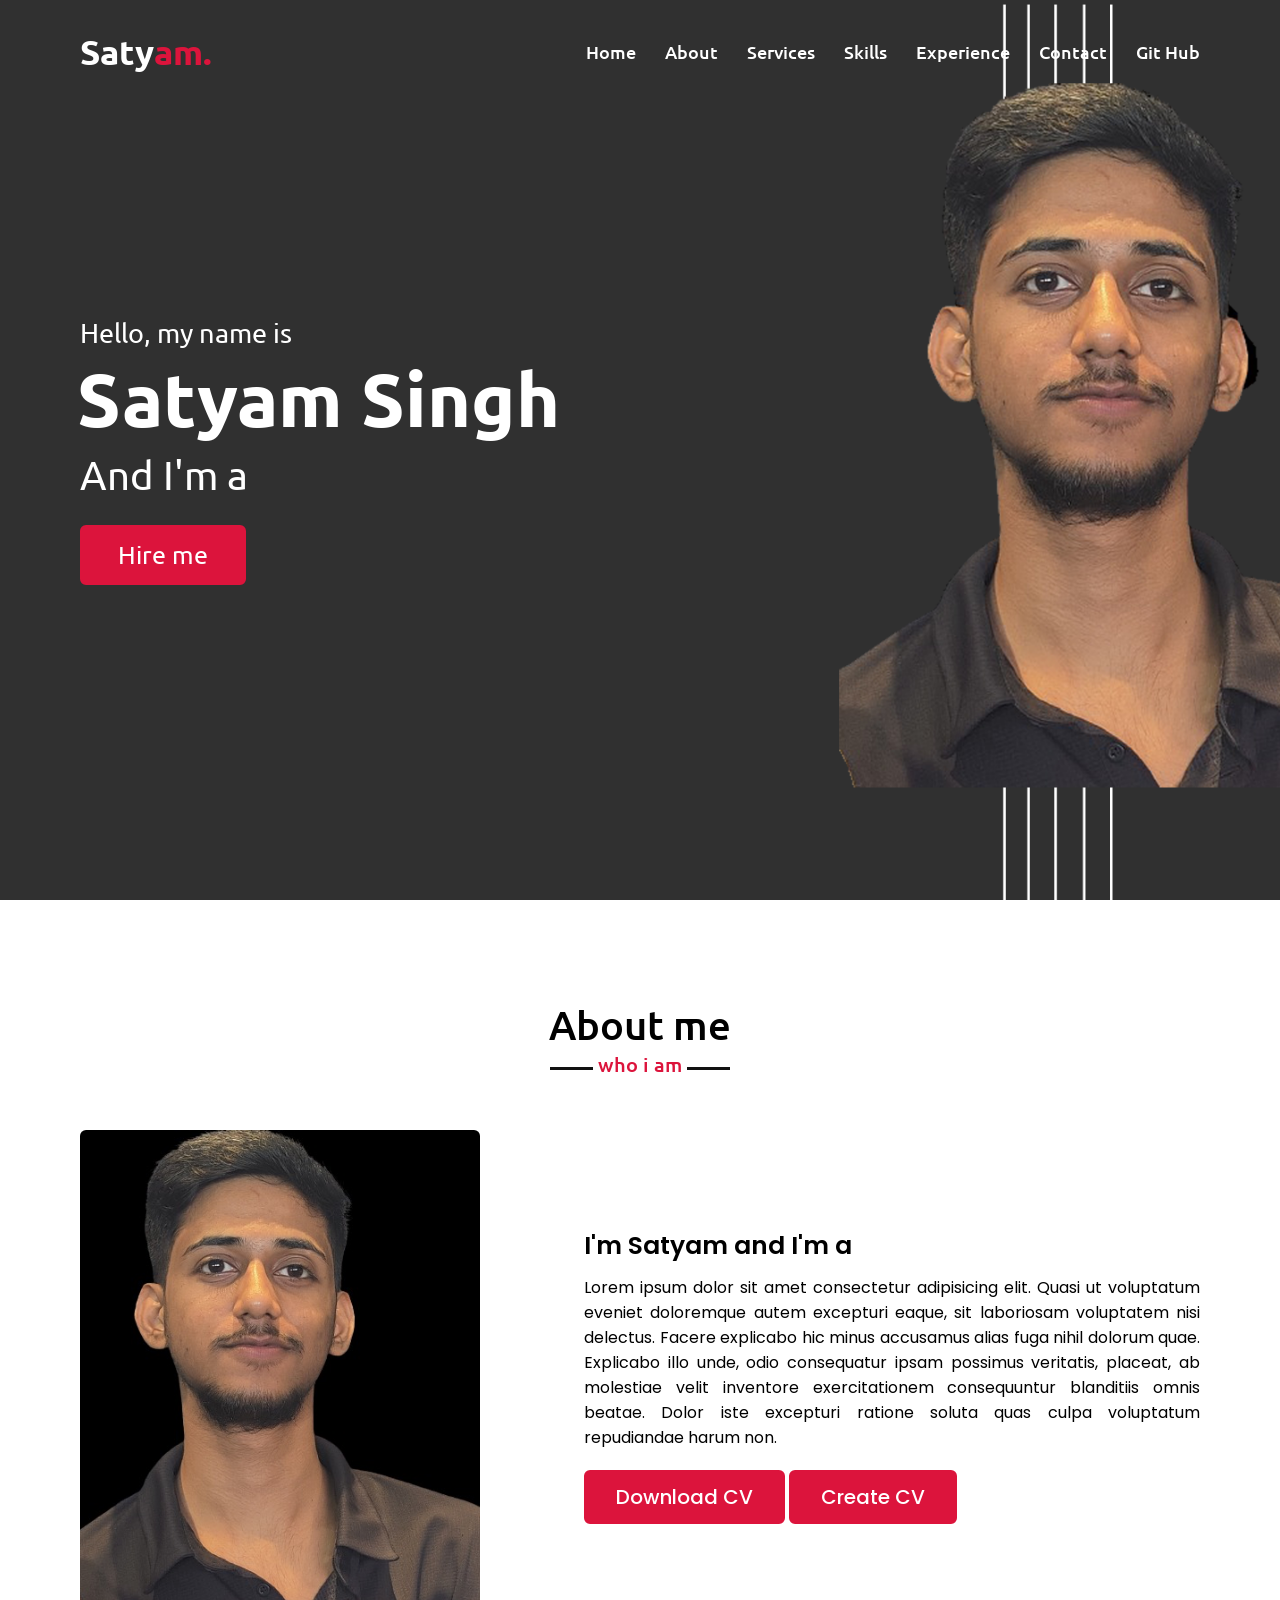
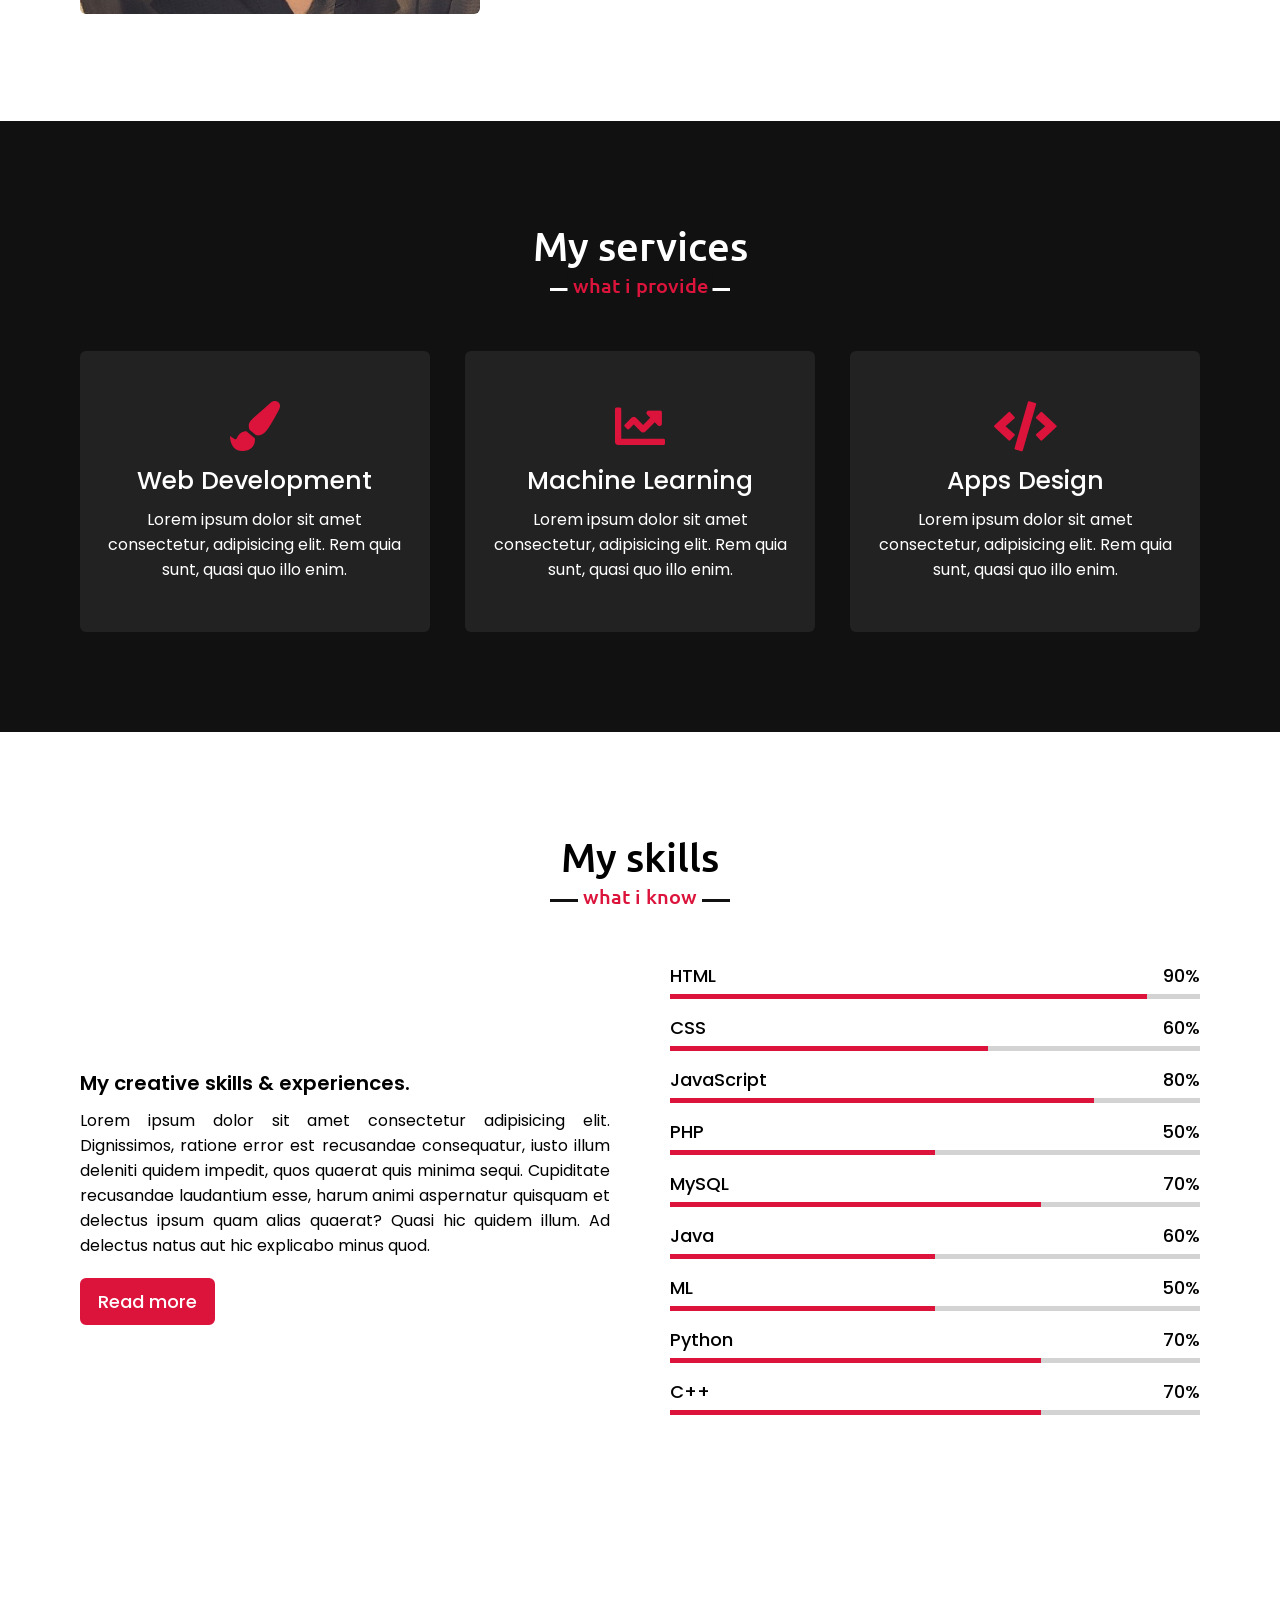
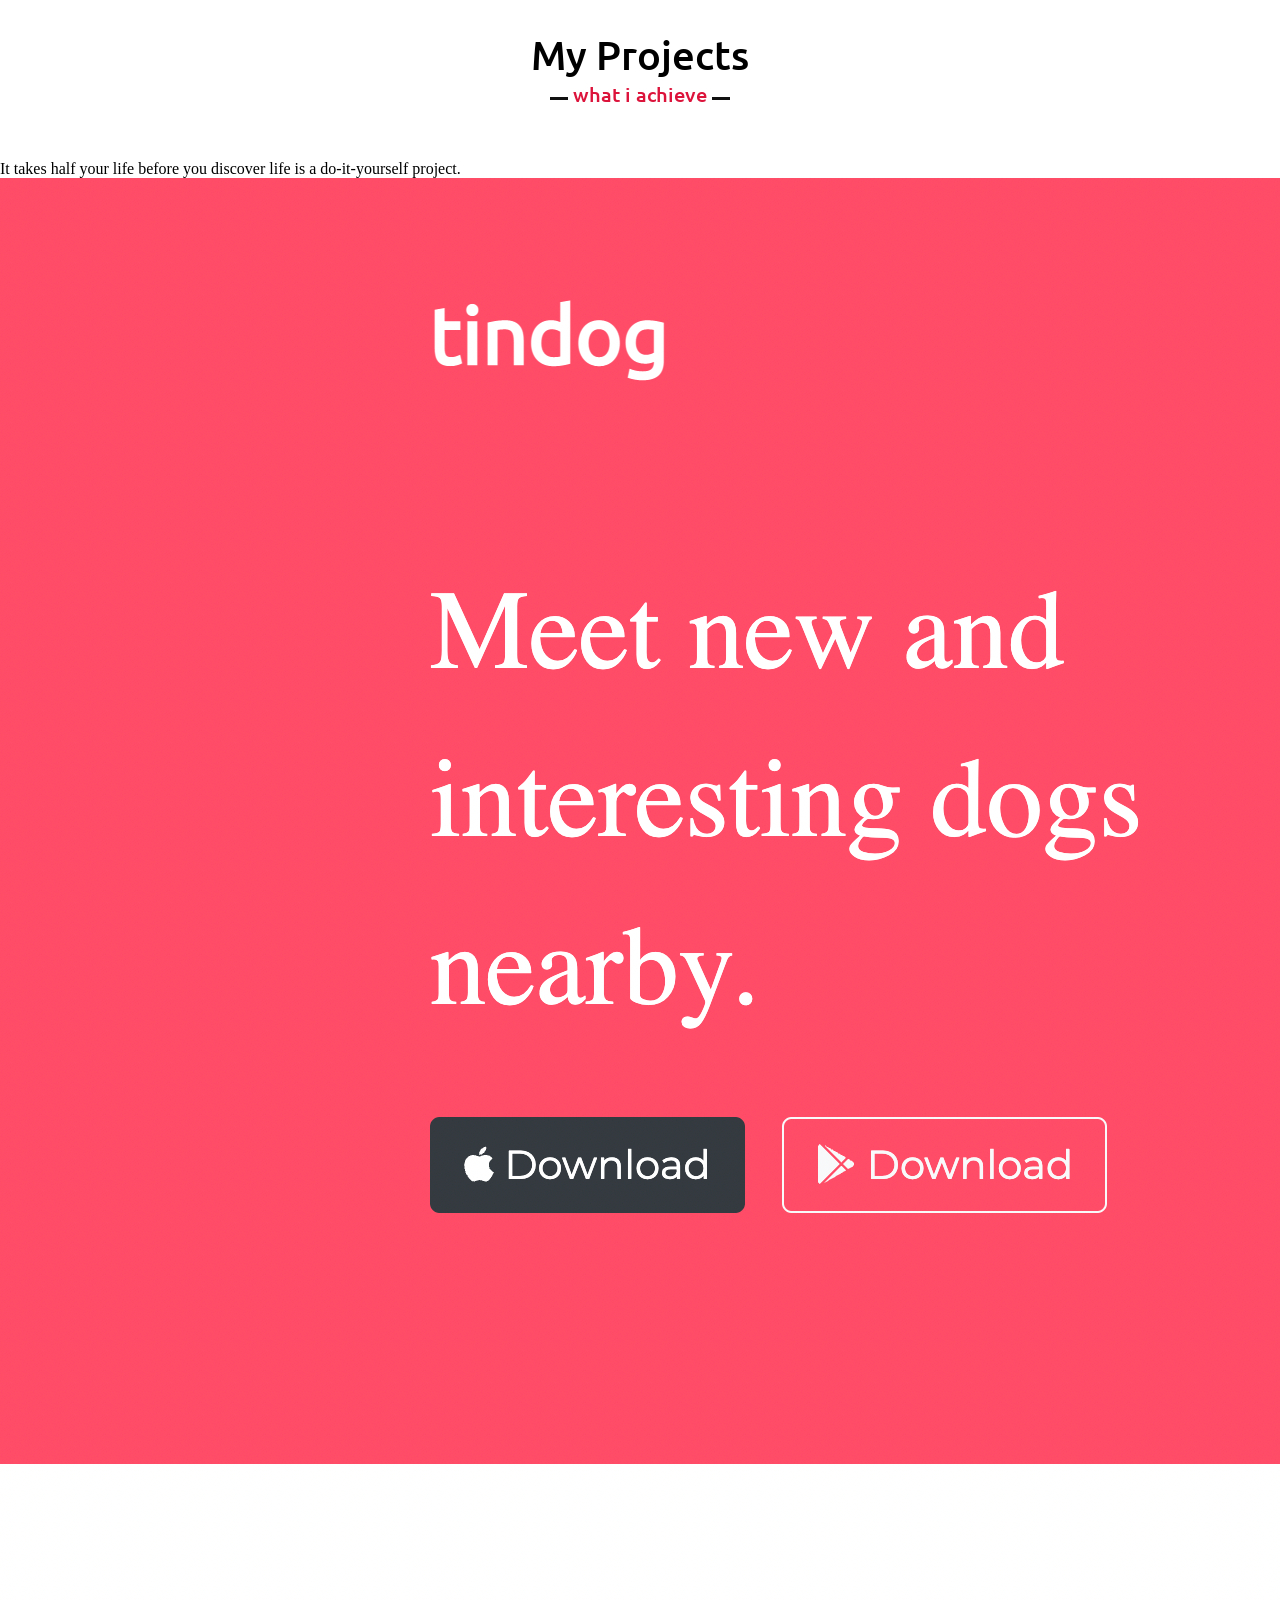
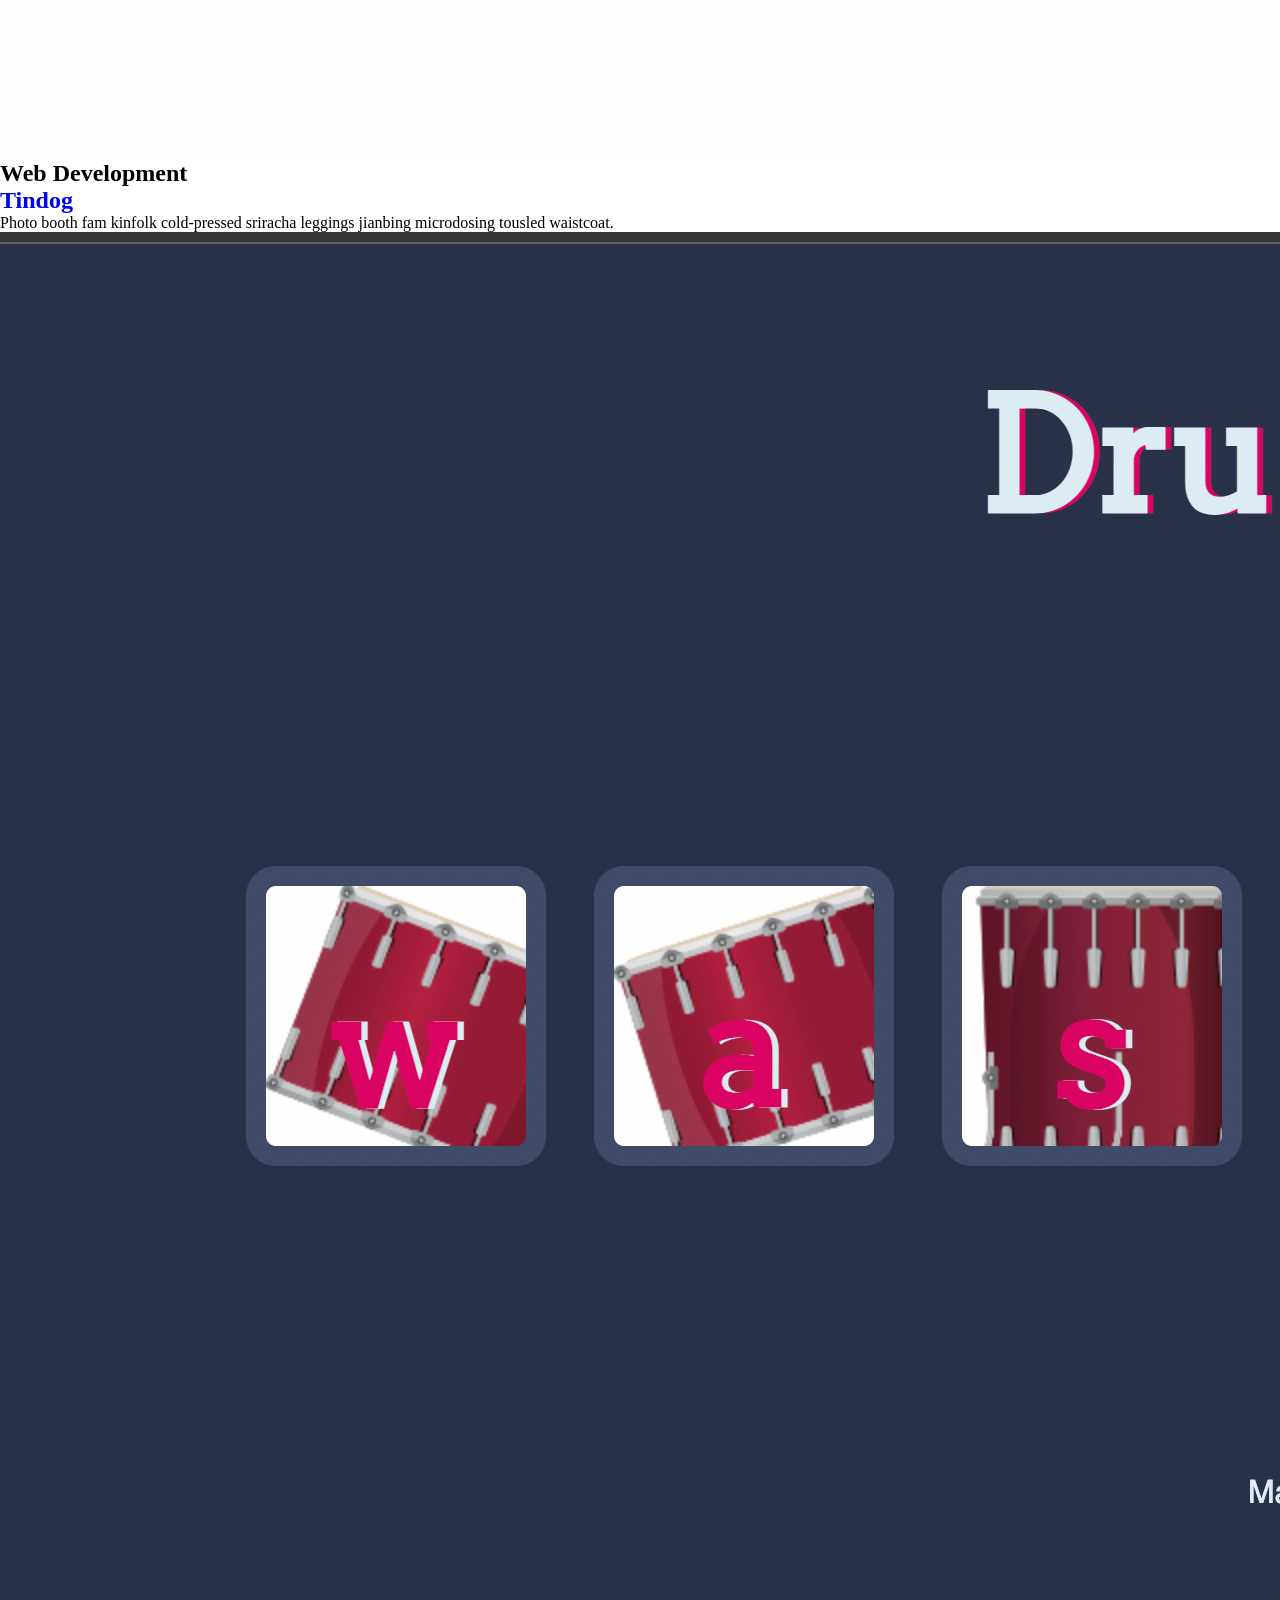
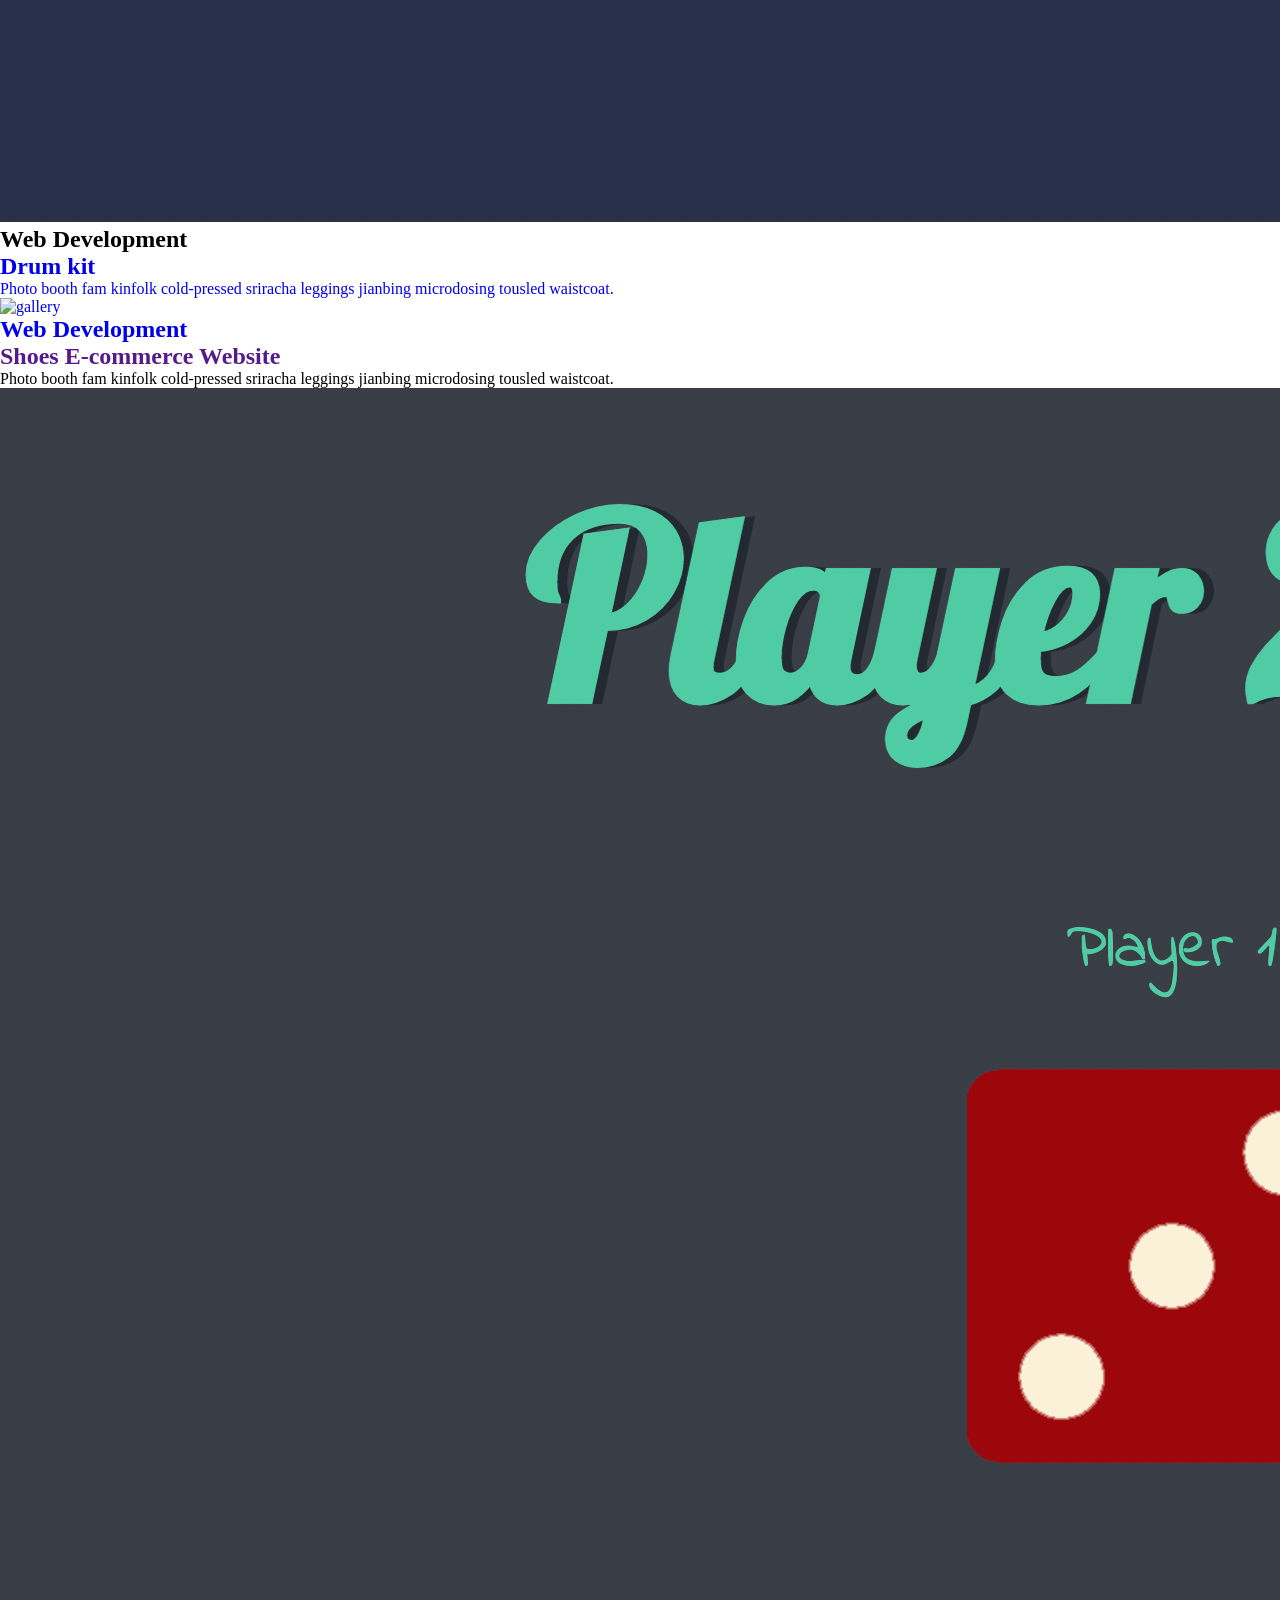
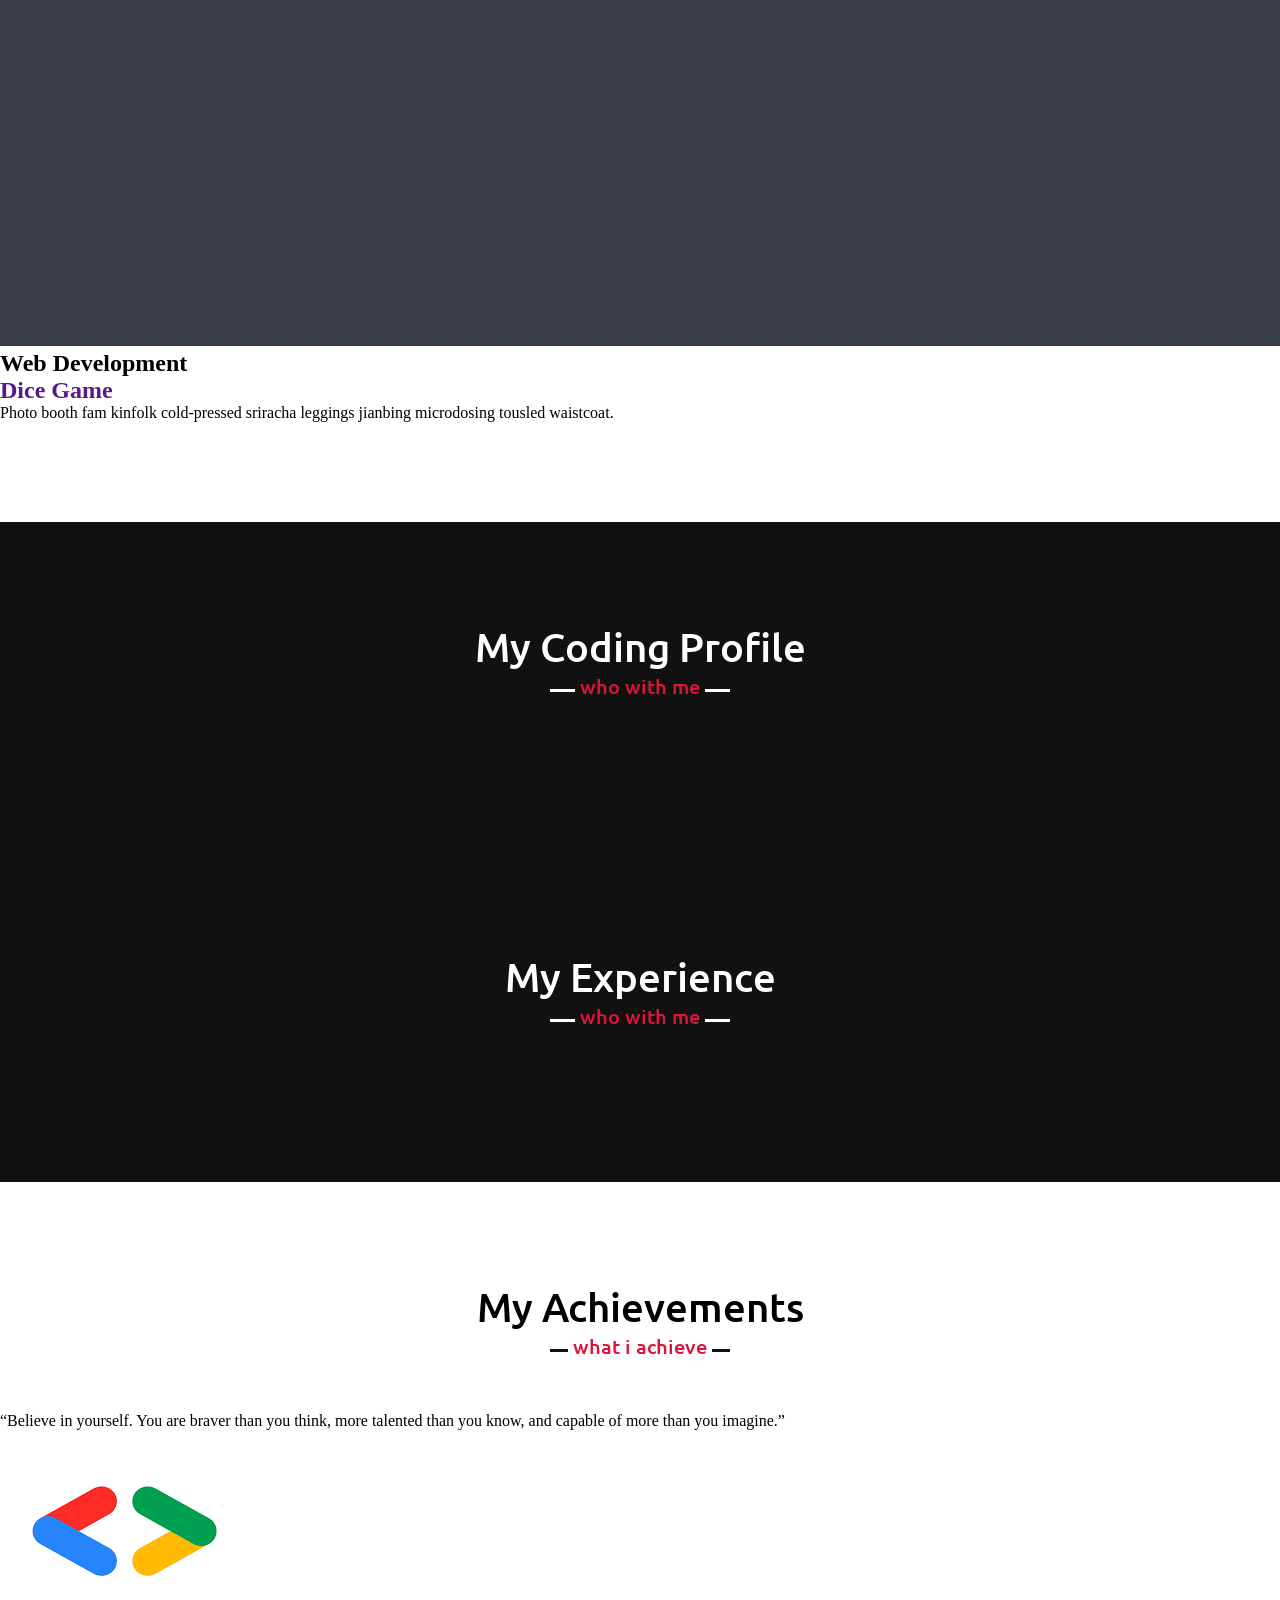
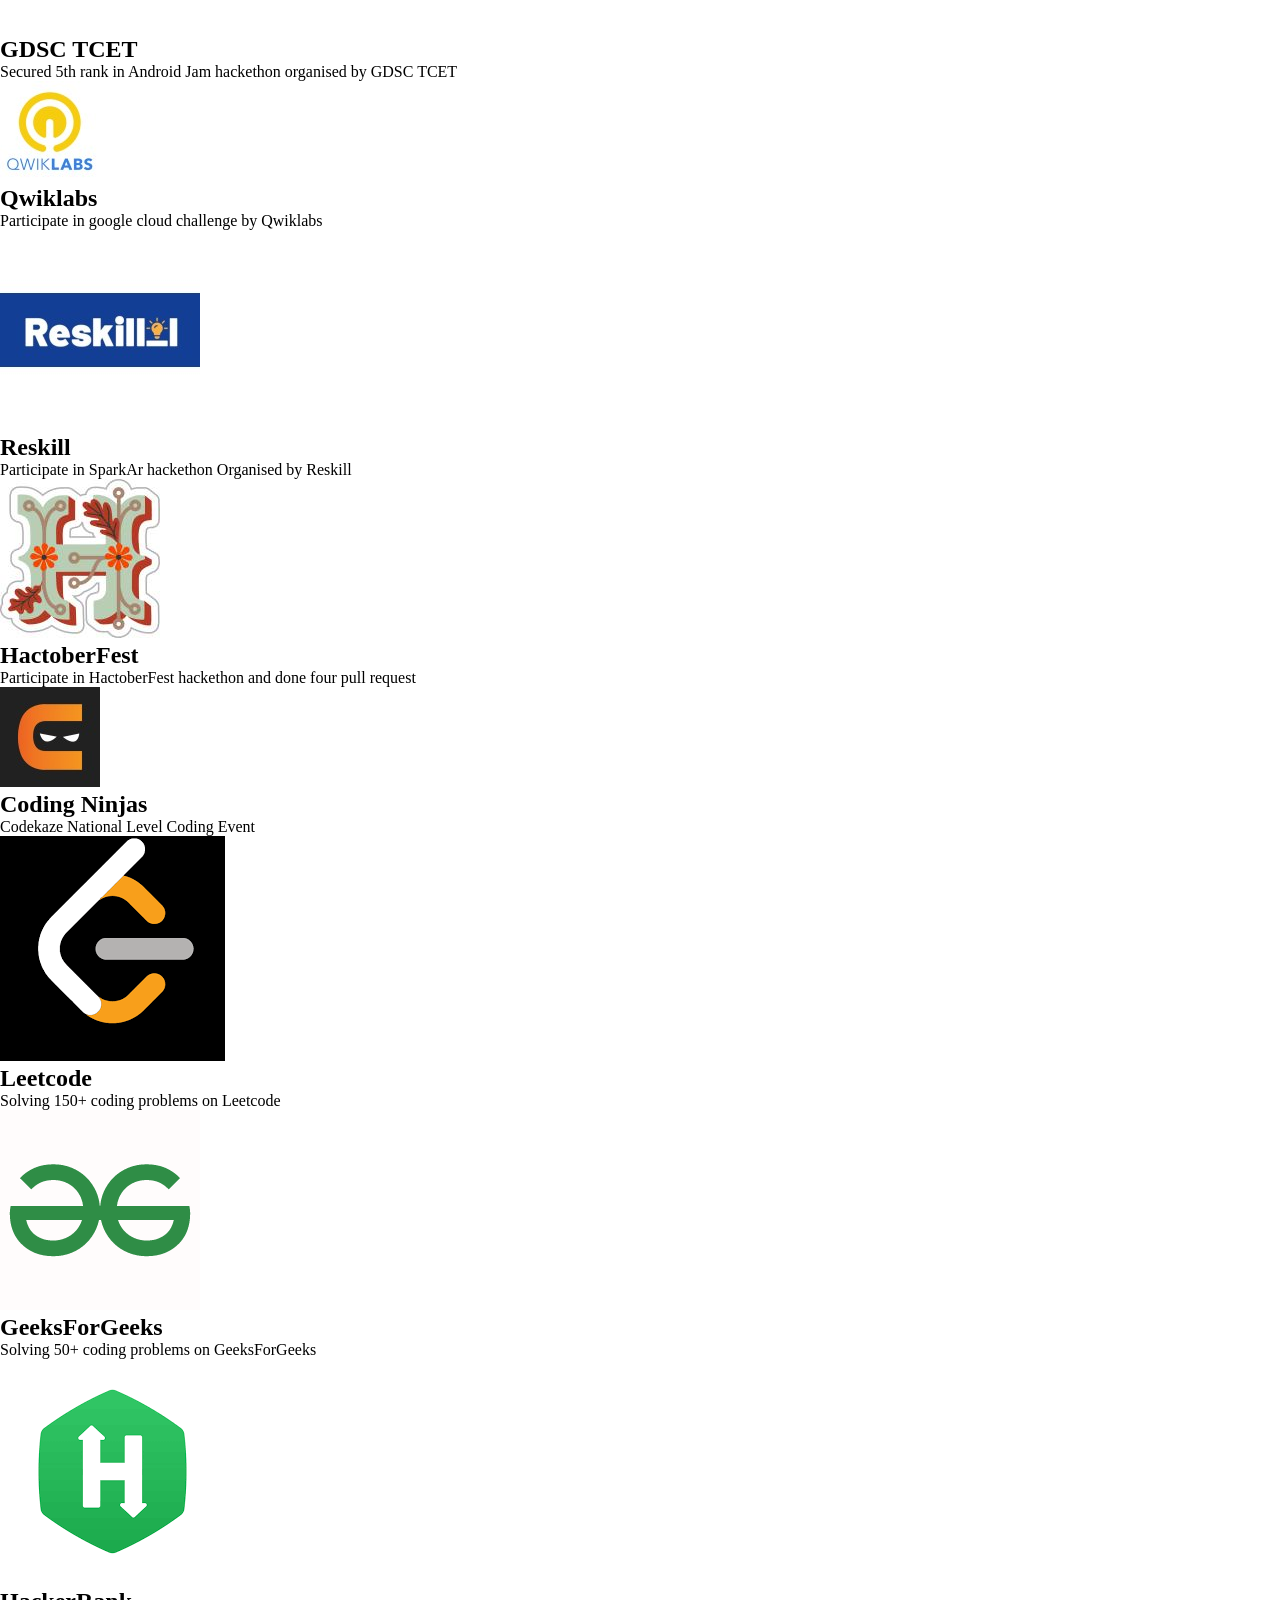
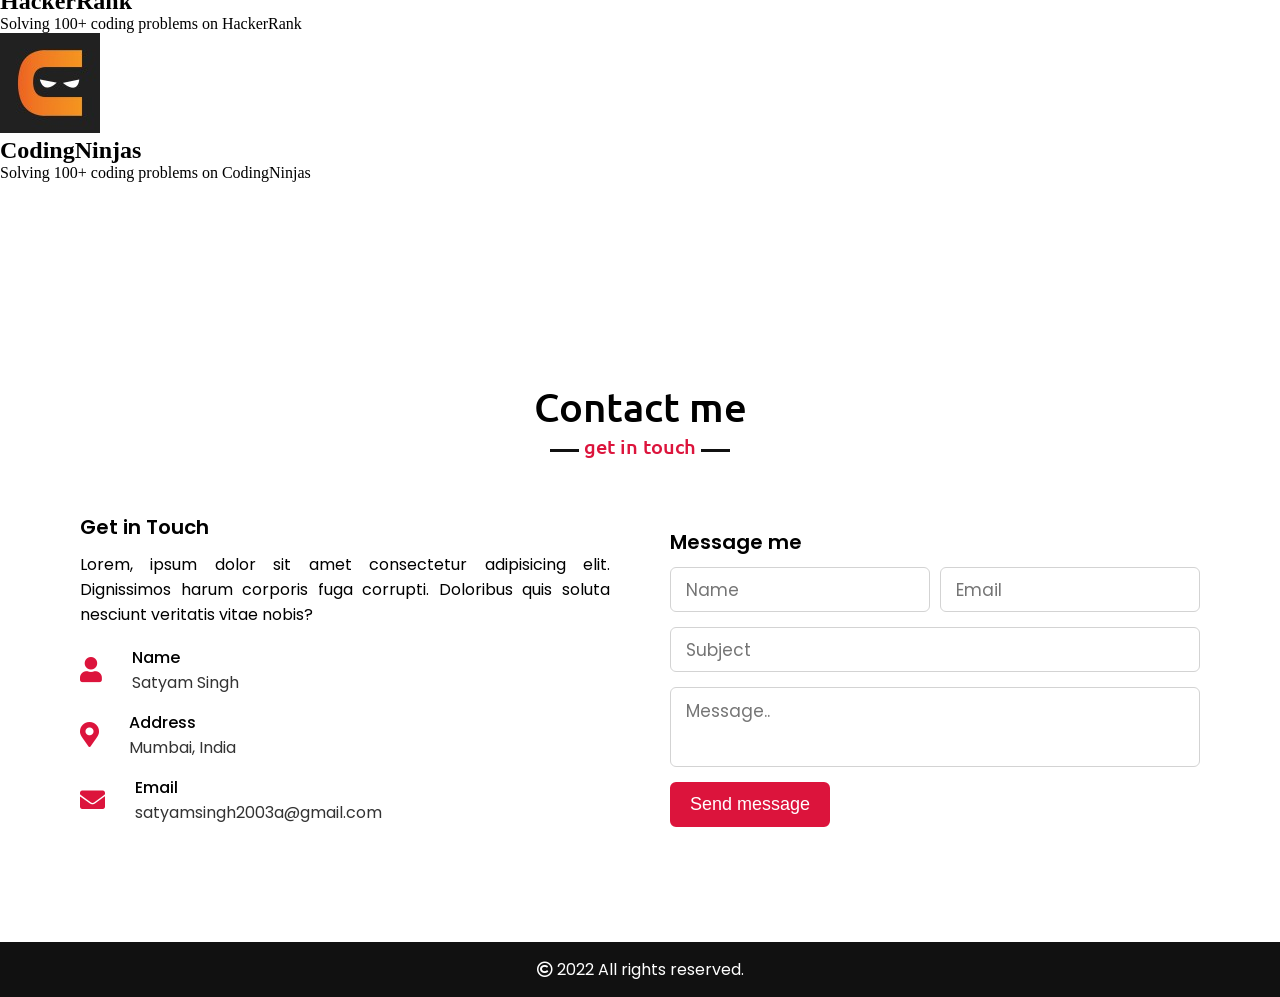
==== commit 573cec97: "main" ====
--- a/index.html
+++ b/index.html
@@ -40,7 +40,7 @@
         <div class="max-width">
             <div class="home-content">
                 <div class="text-1">Hello, my name is</div>
-                <div class="text-2">Satyam Singh sss</div>
+                <div class="text-2">Satyam Singh</div>
                 <div class="text-3">And I'm a <span class="typing"></span></div>
                 <a href="#">Hire me</a>
             </div>
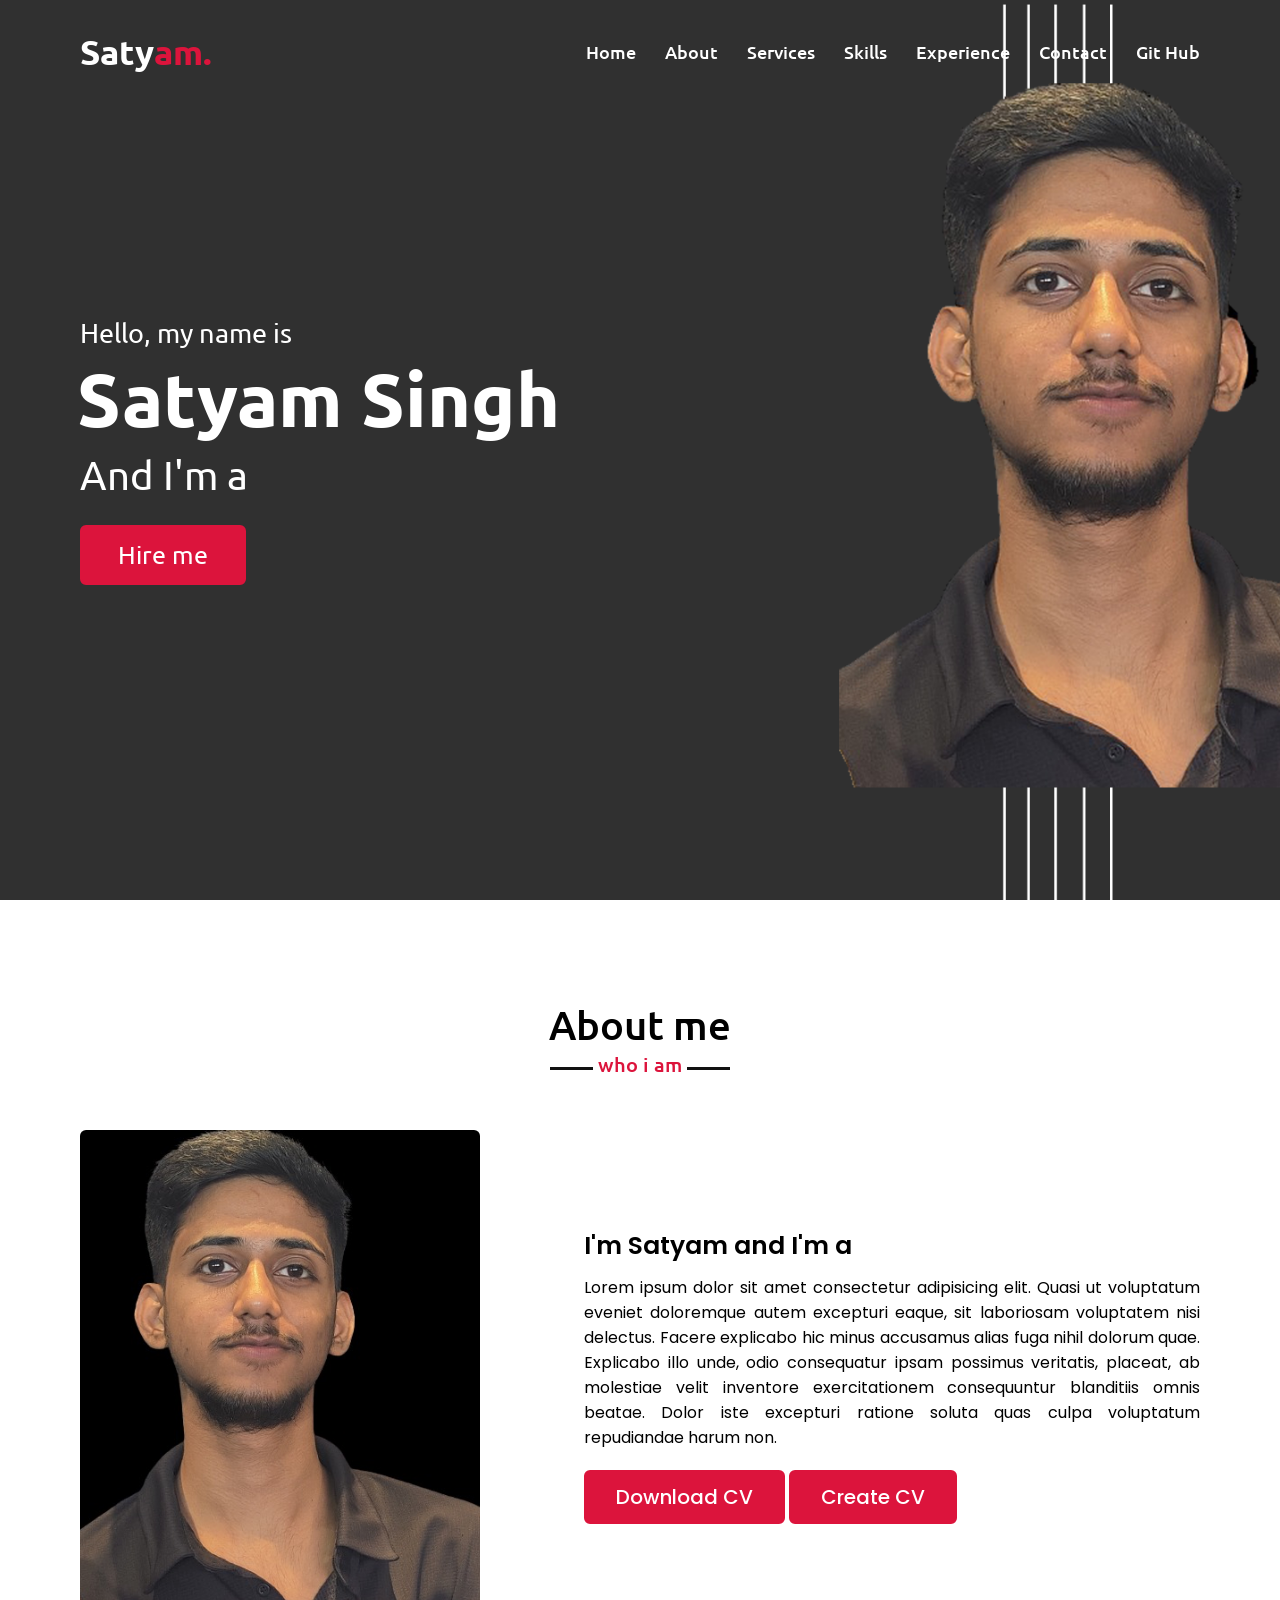
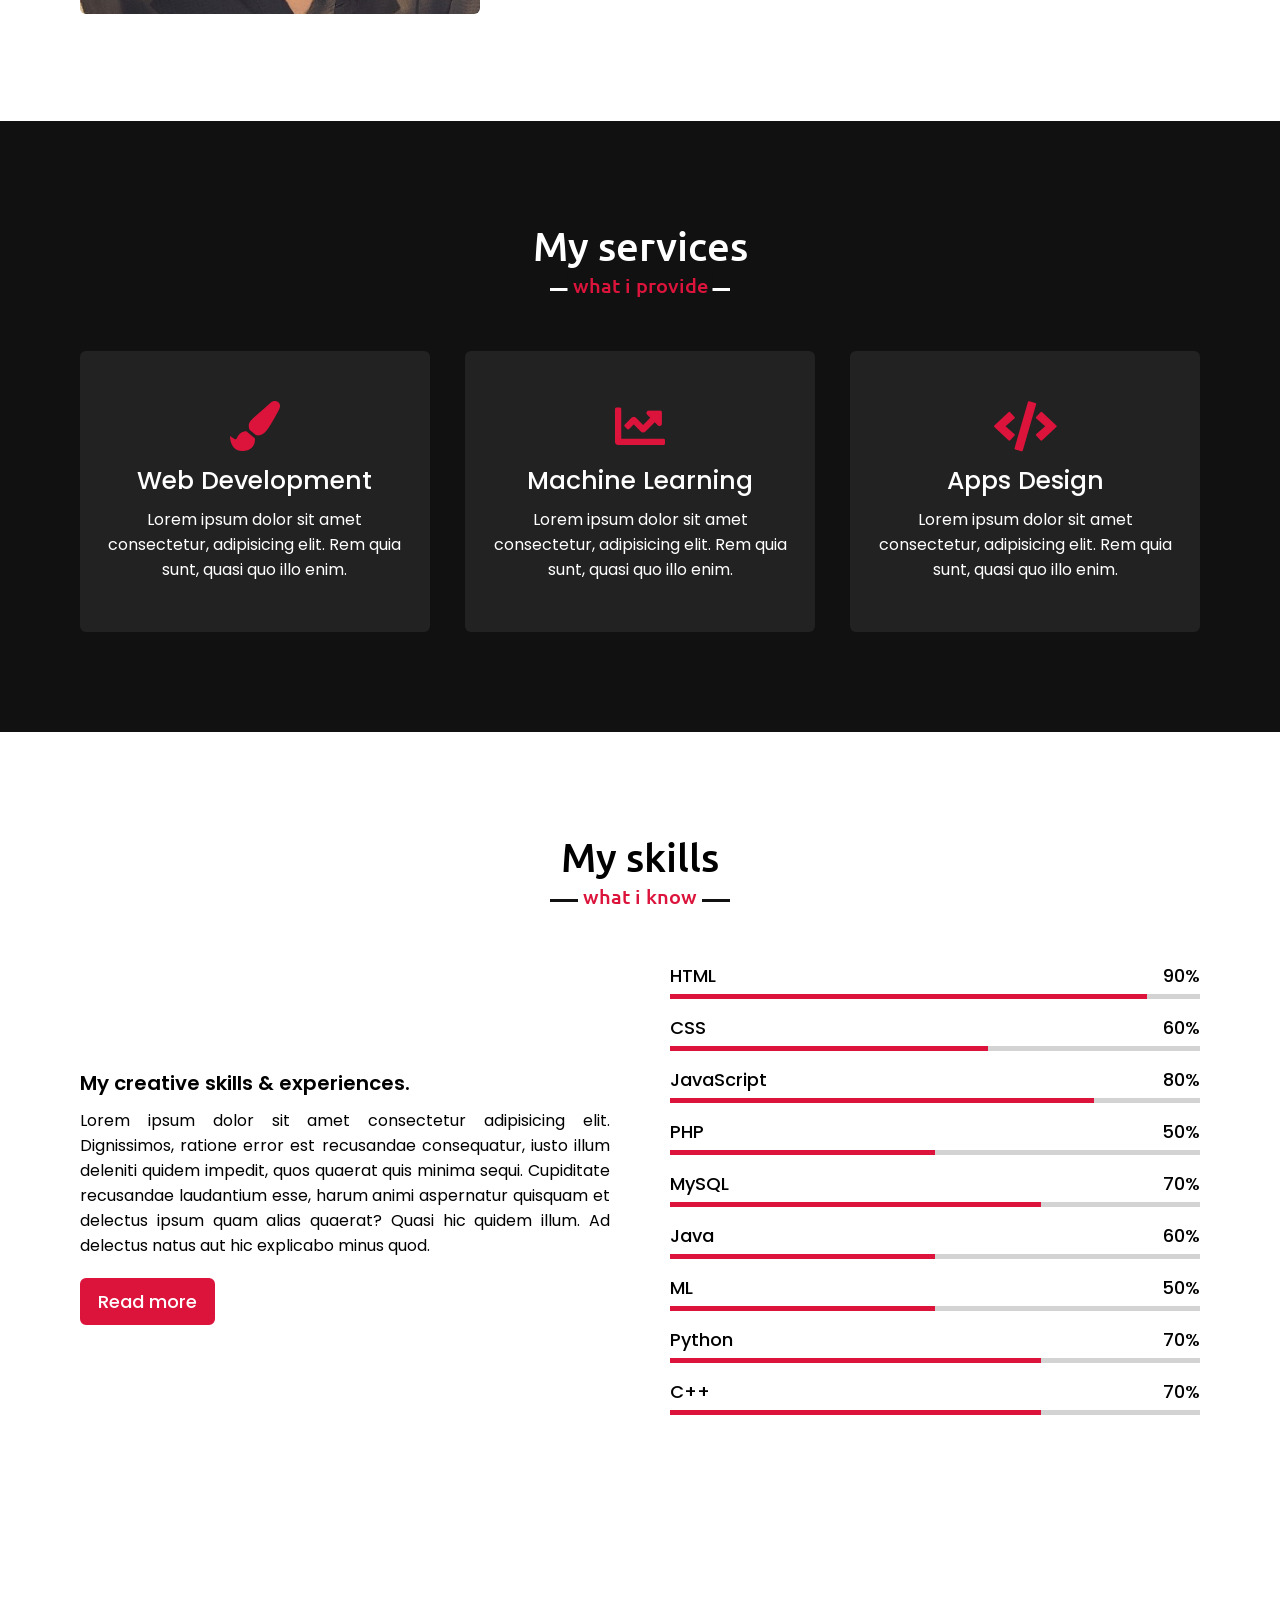
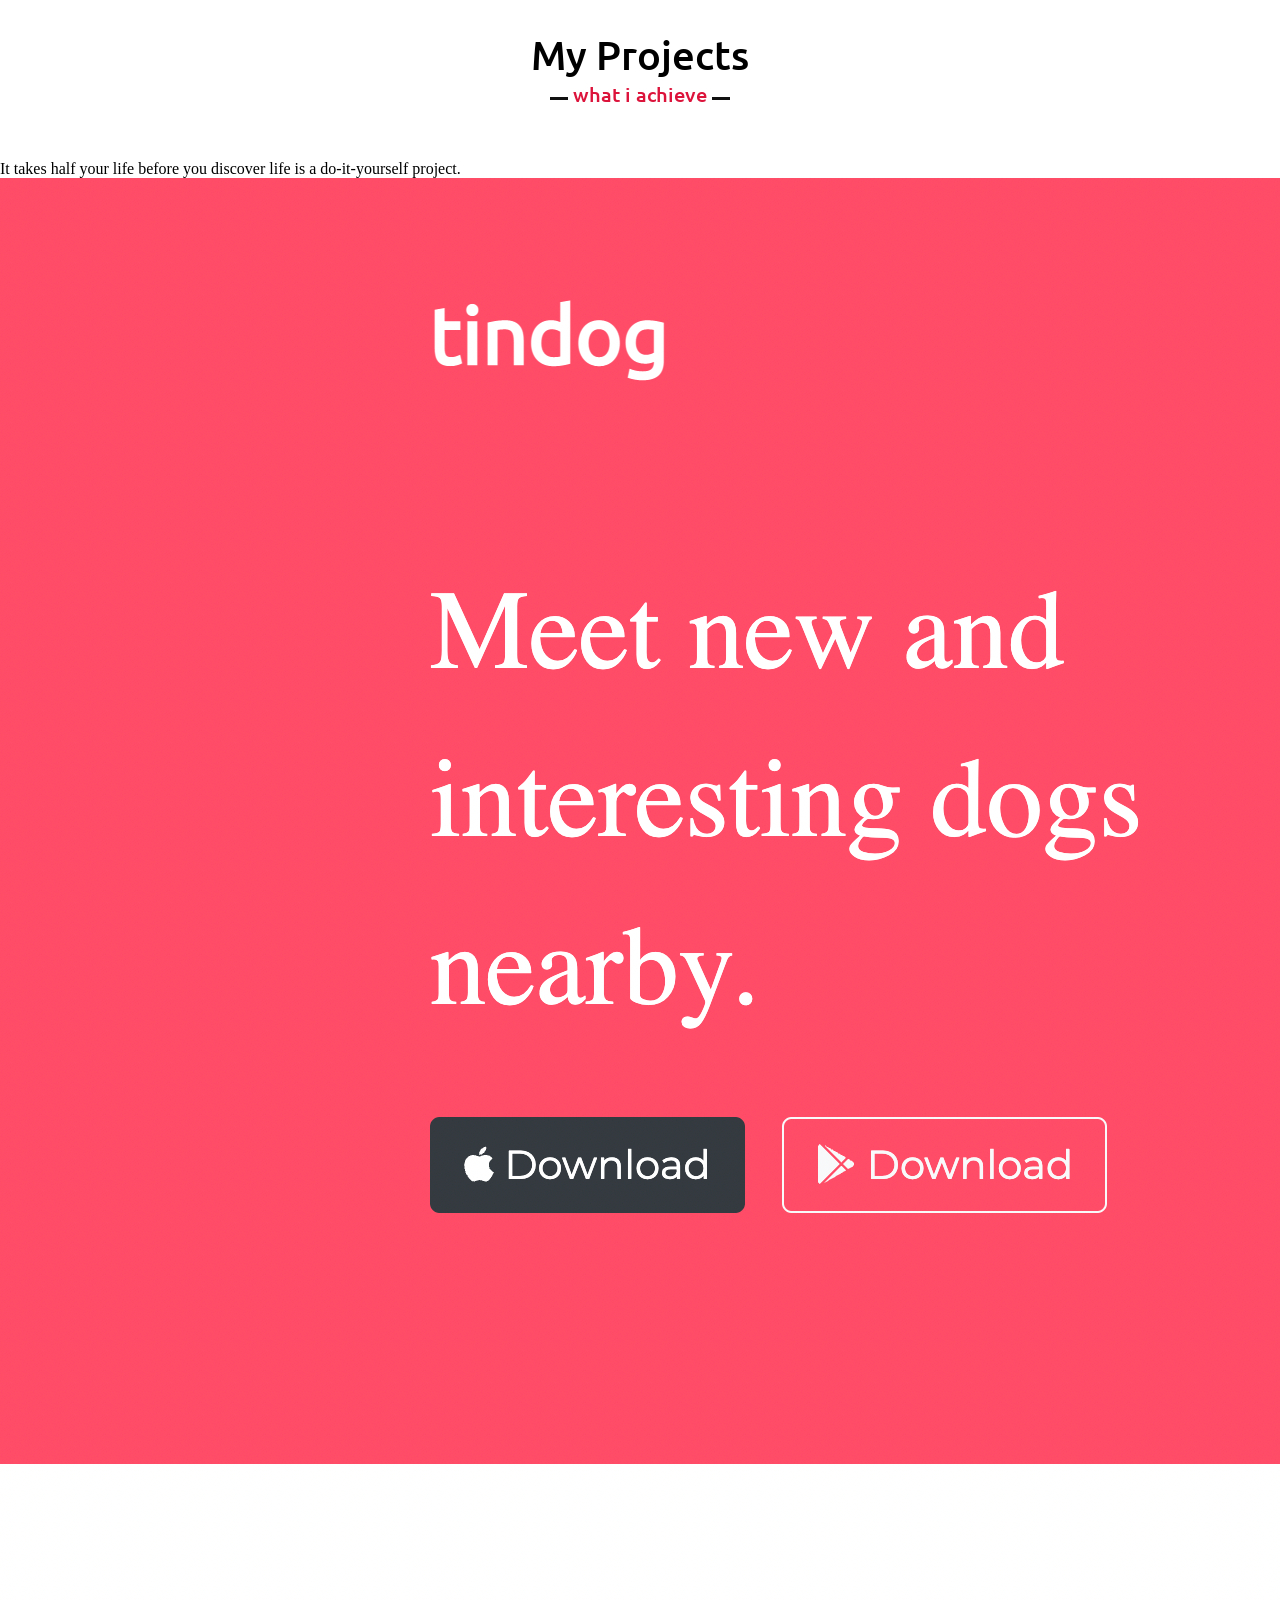
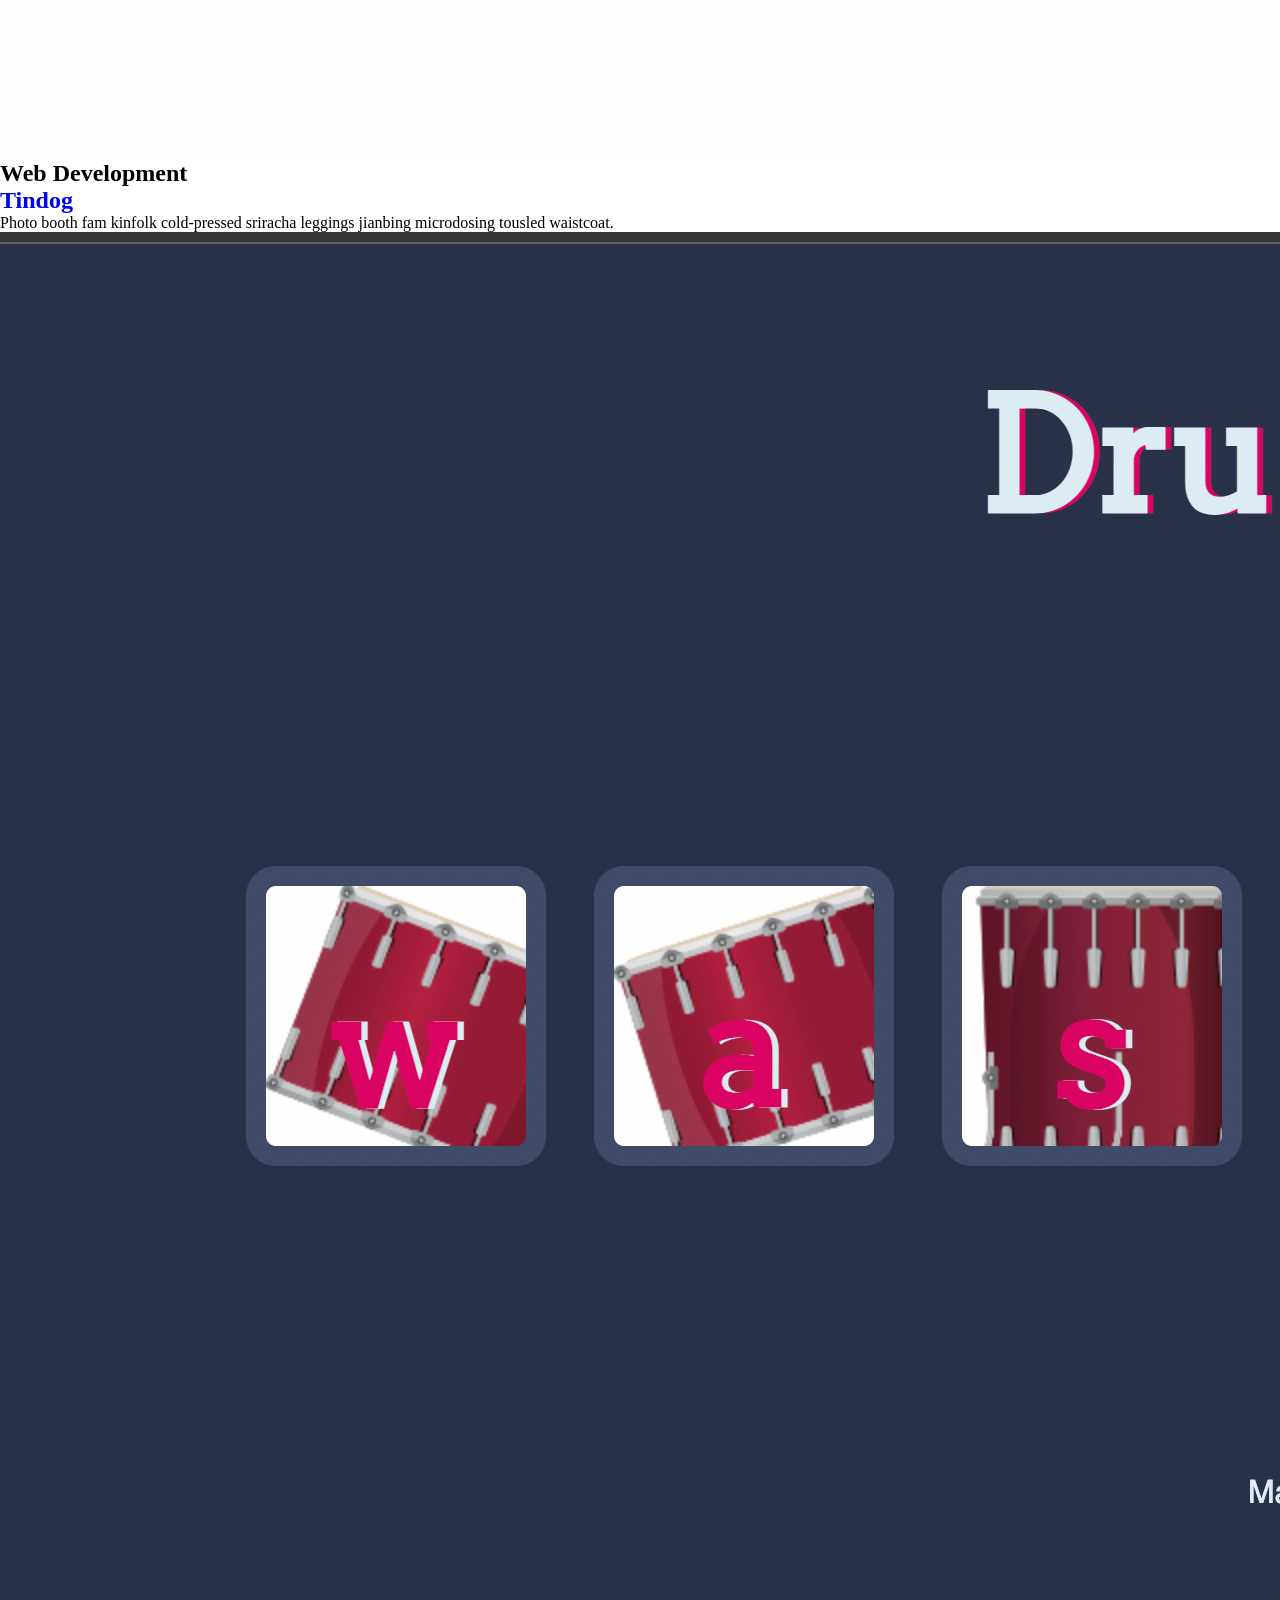
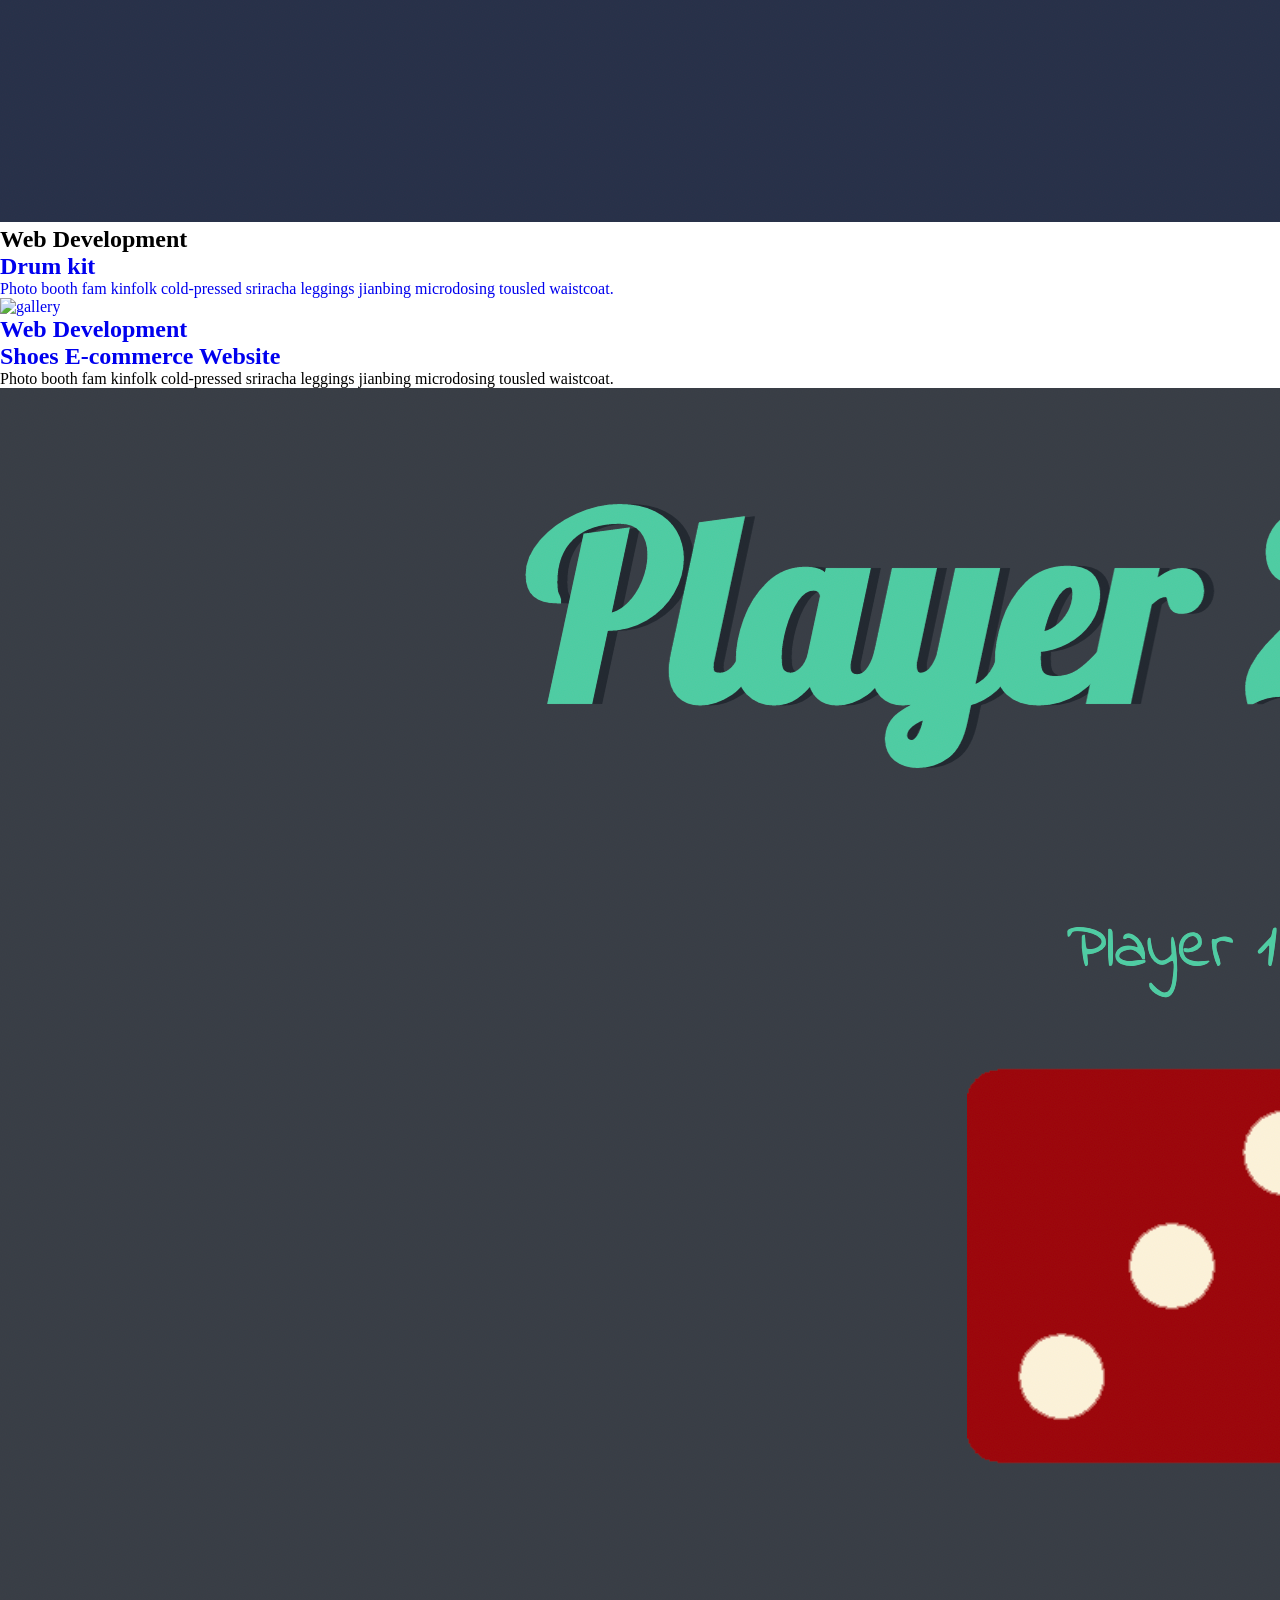
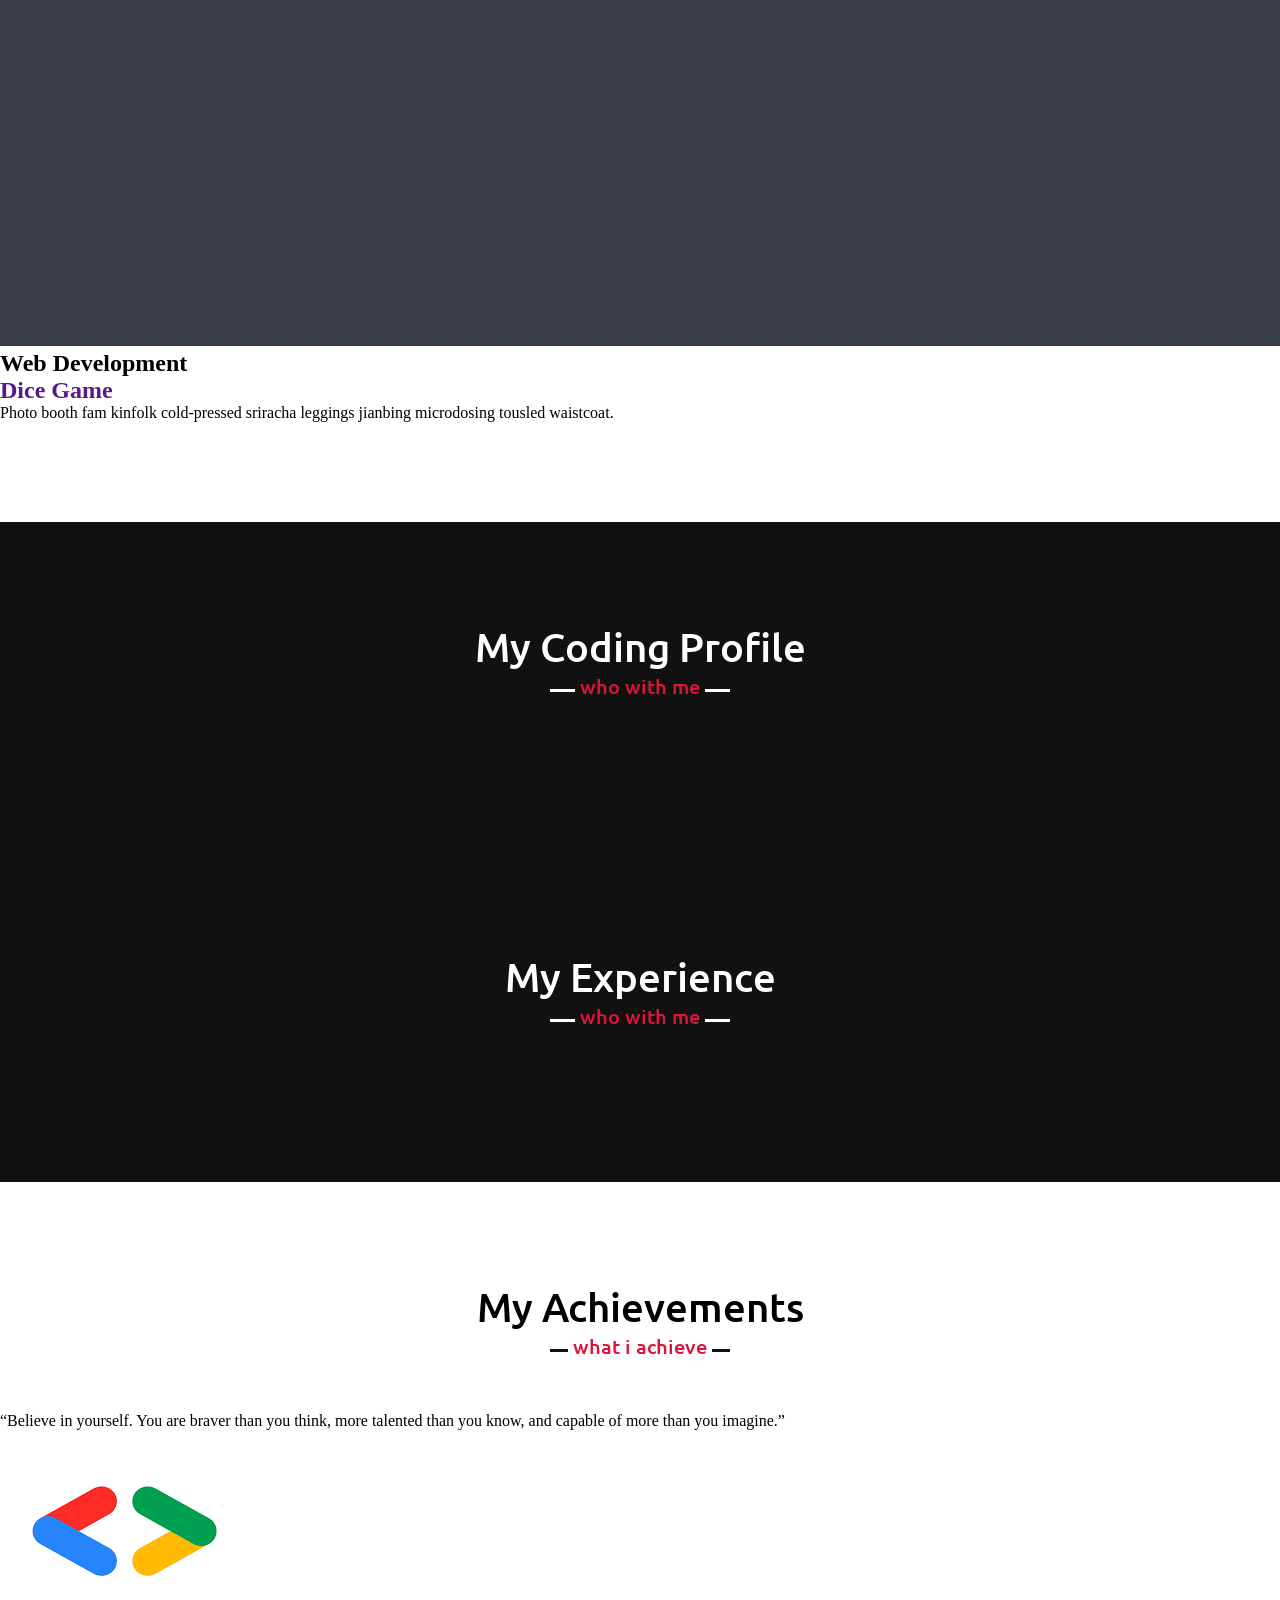
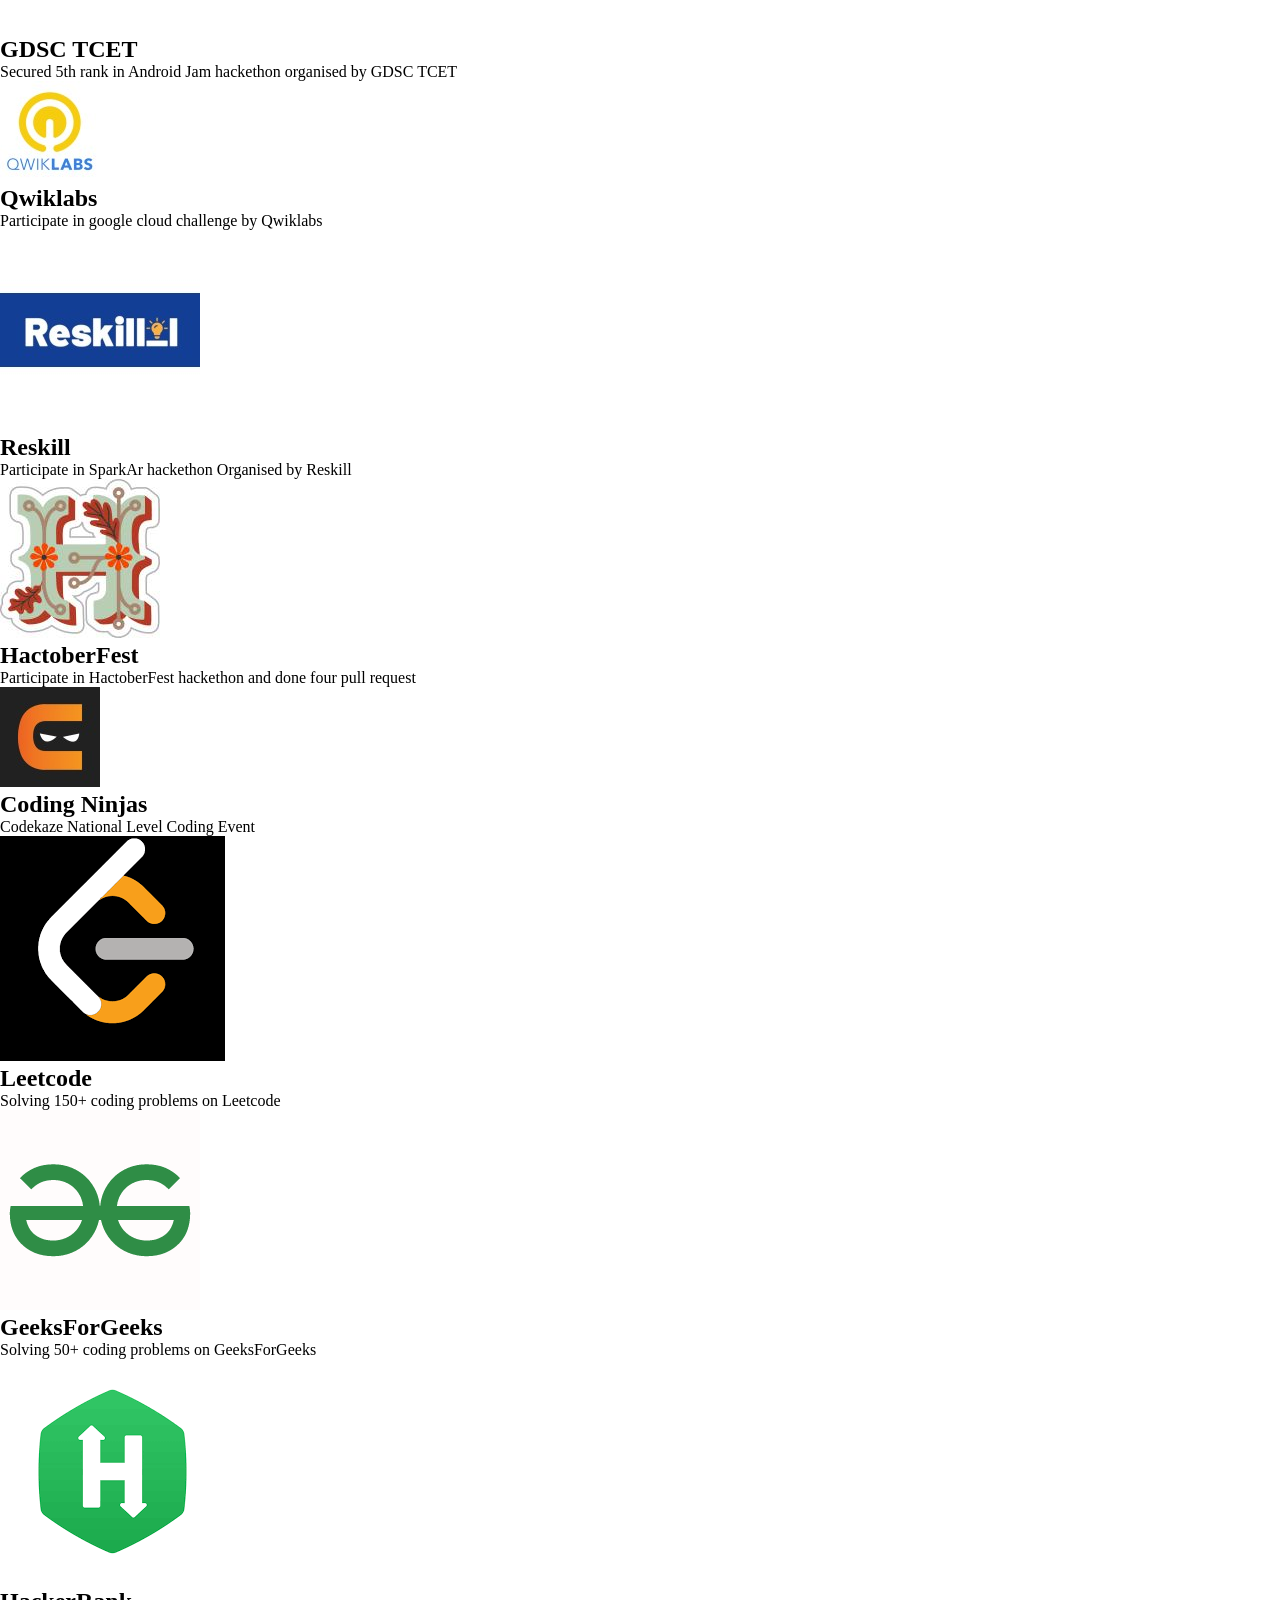
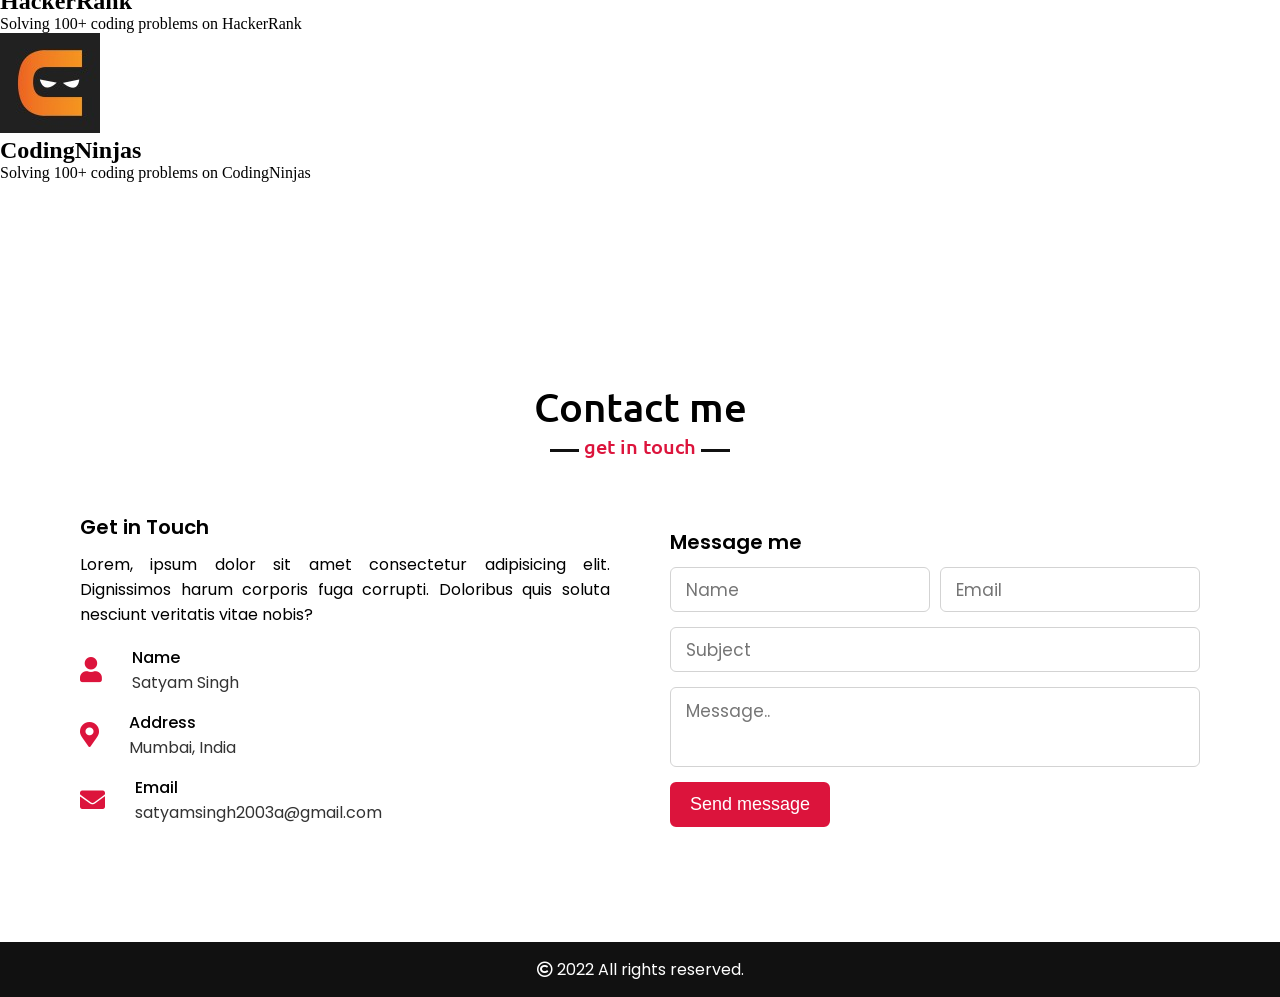
==== commit a9734cfa: "main" ====
--- a/index.html
+++ b/index.html
@@ -205,7 +205,7 @@
                 <img alt="gallery" class="absolute inset-0 w-full h-full object-cover object-center" src="images/shopshoe.png">
                 <div class="px-8 py-10 relative z-10 w-full border-4 border-gray-200 bg-white opacity-0 hover:opacity-100">
                   <h2 class="tracking-widest text-sm title-font font-medium text-indigo-500 mb-1">Web Development</h2>
-                  <a href="" target="_blank"><h1 class="title-font text-lg font-medium text-gray-900 mb-3">Shoes E-commerce Website</h1></a>
+                  <a href="https://satyamgit1.github.io/shopshoes.github.io/" target="_blank"><h1 class="title-font text-lg font-medium text-gray-900 mb-3">Shoes E-commerce Website</h1></a>
                   <p class="leading-relaxed">Photo booth fam kinfolk cold-pressed sriracha leggings jianbing microdosing tousled waistcoat.</p>
                 </div>
               </div>
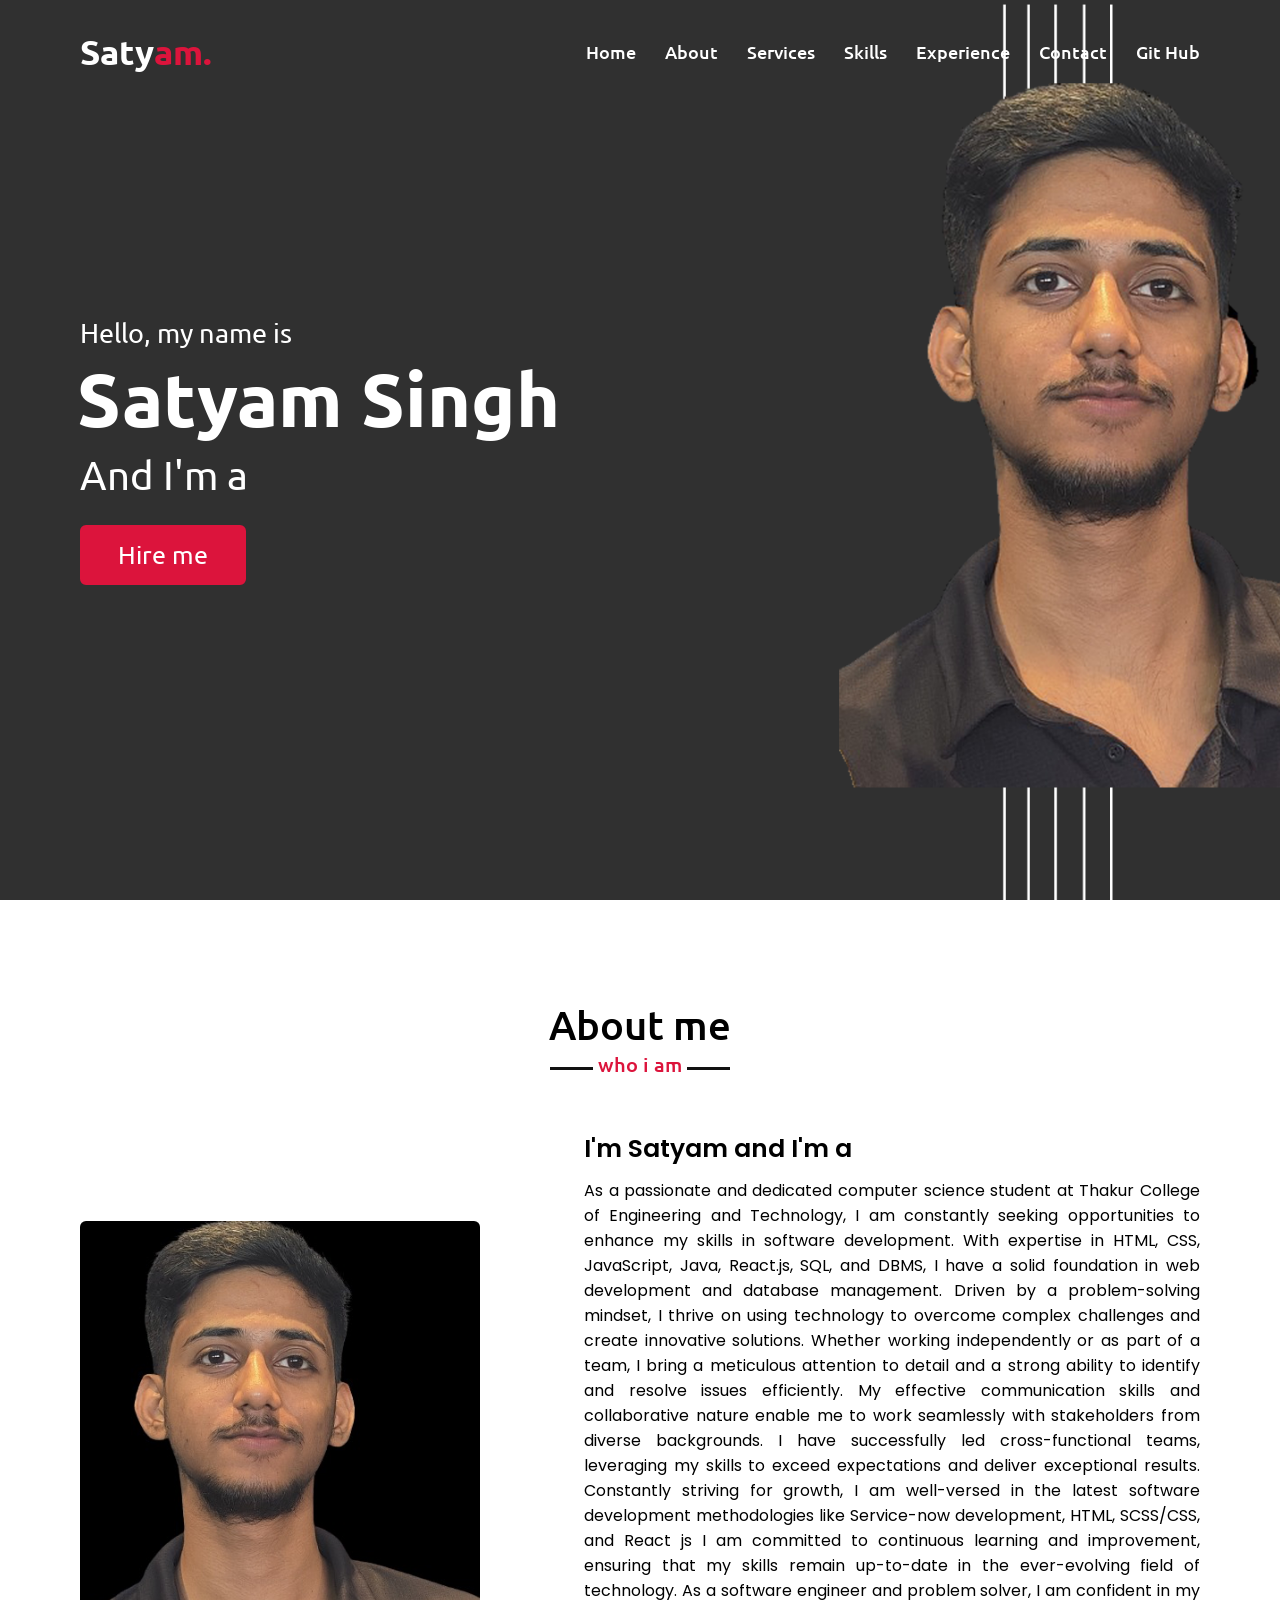
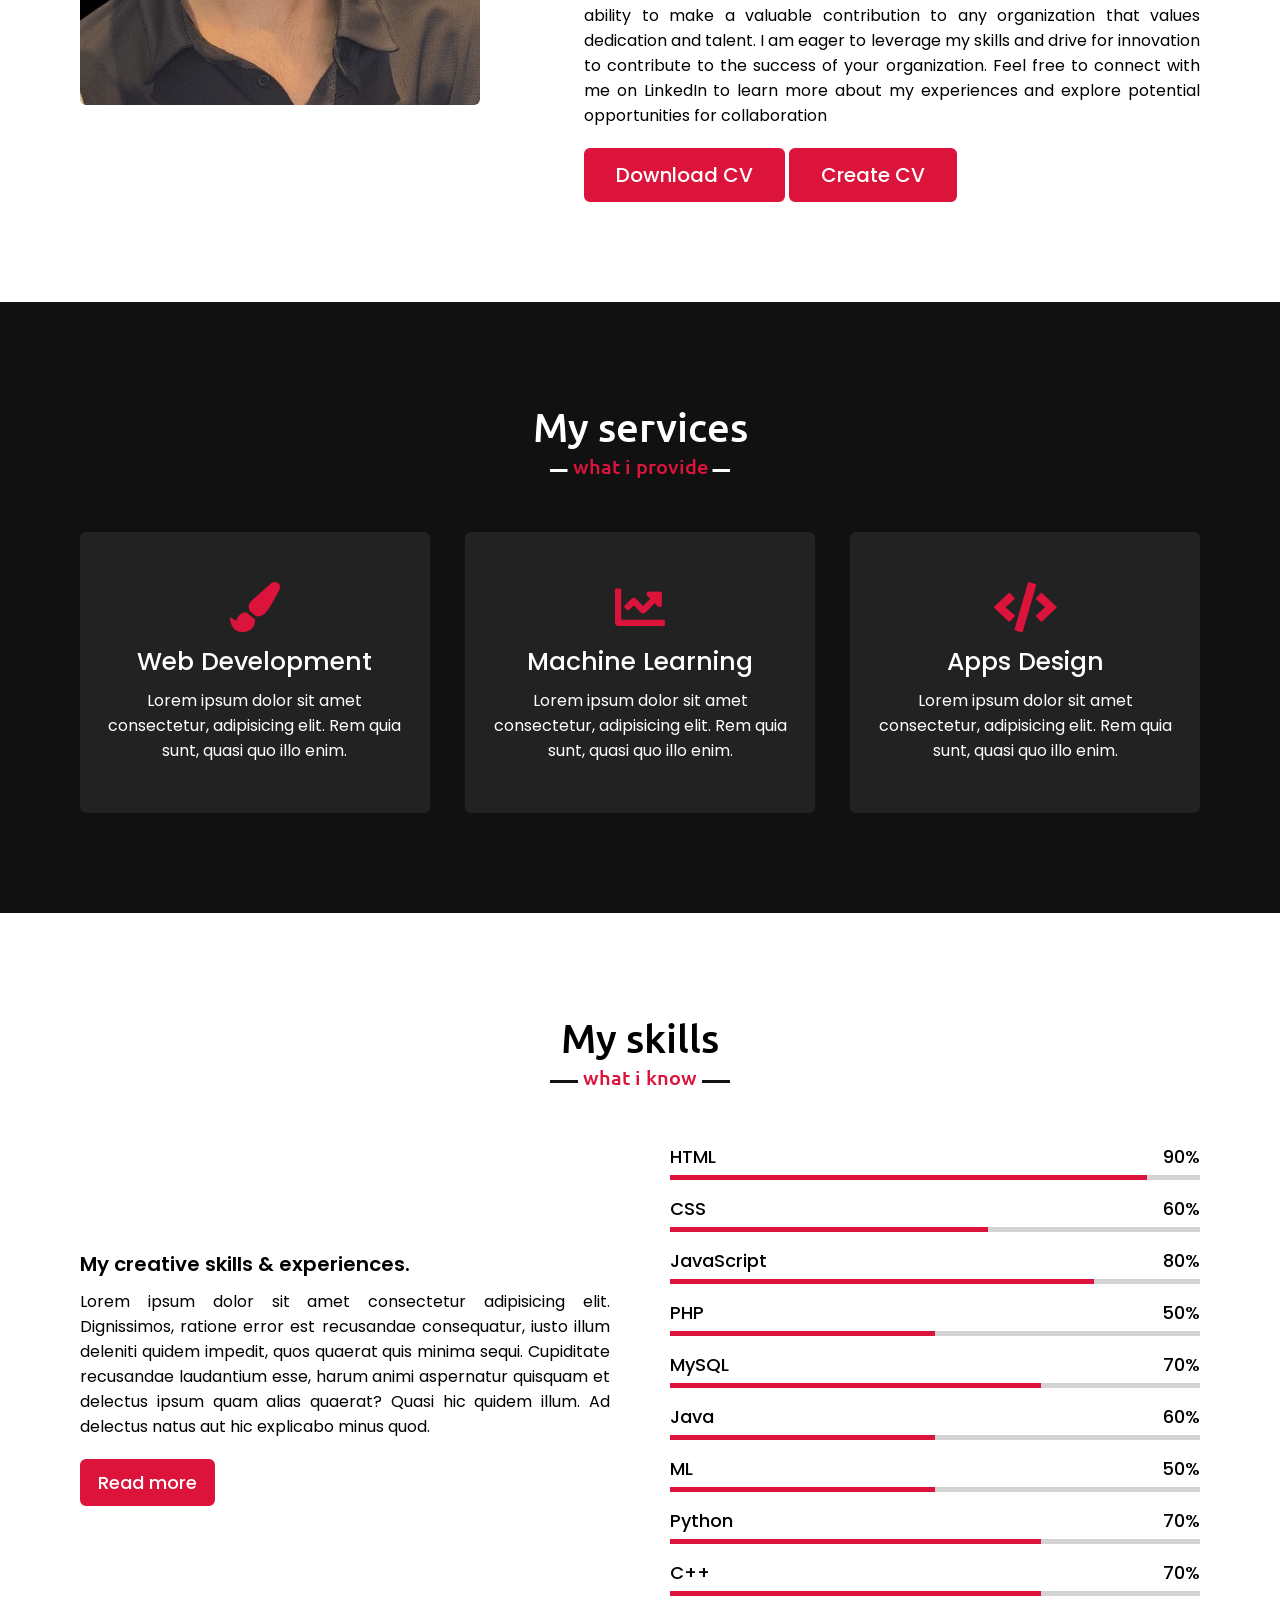
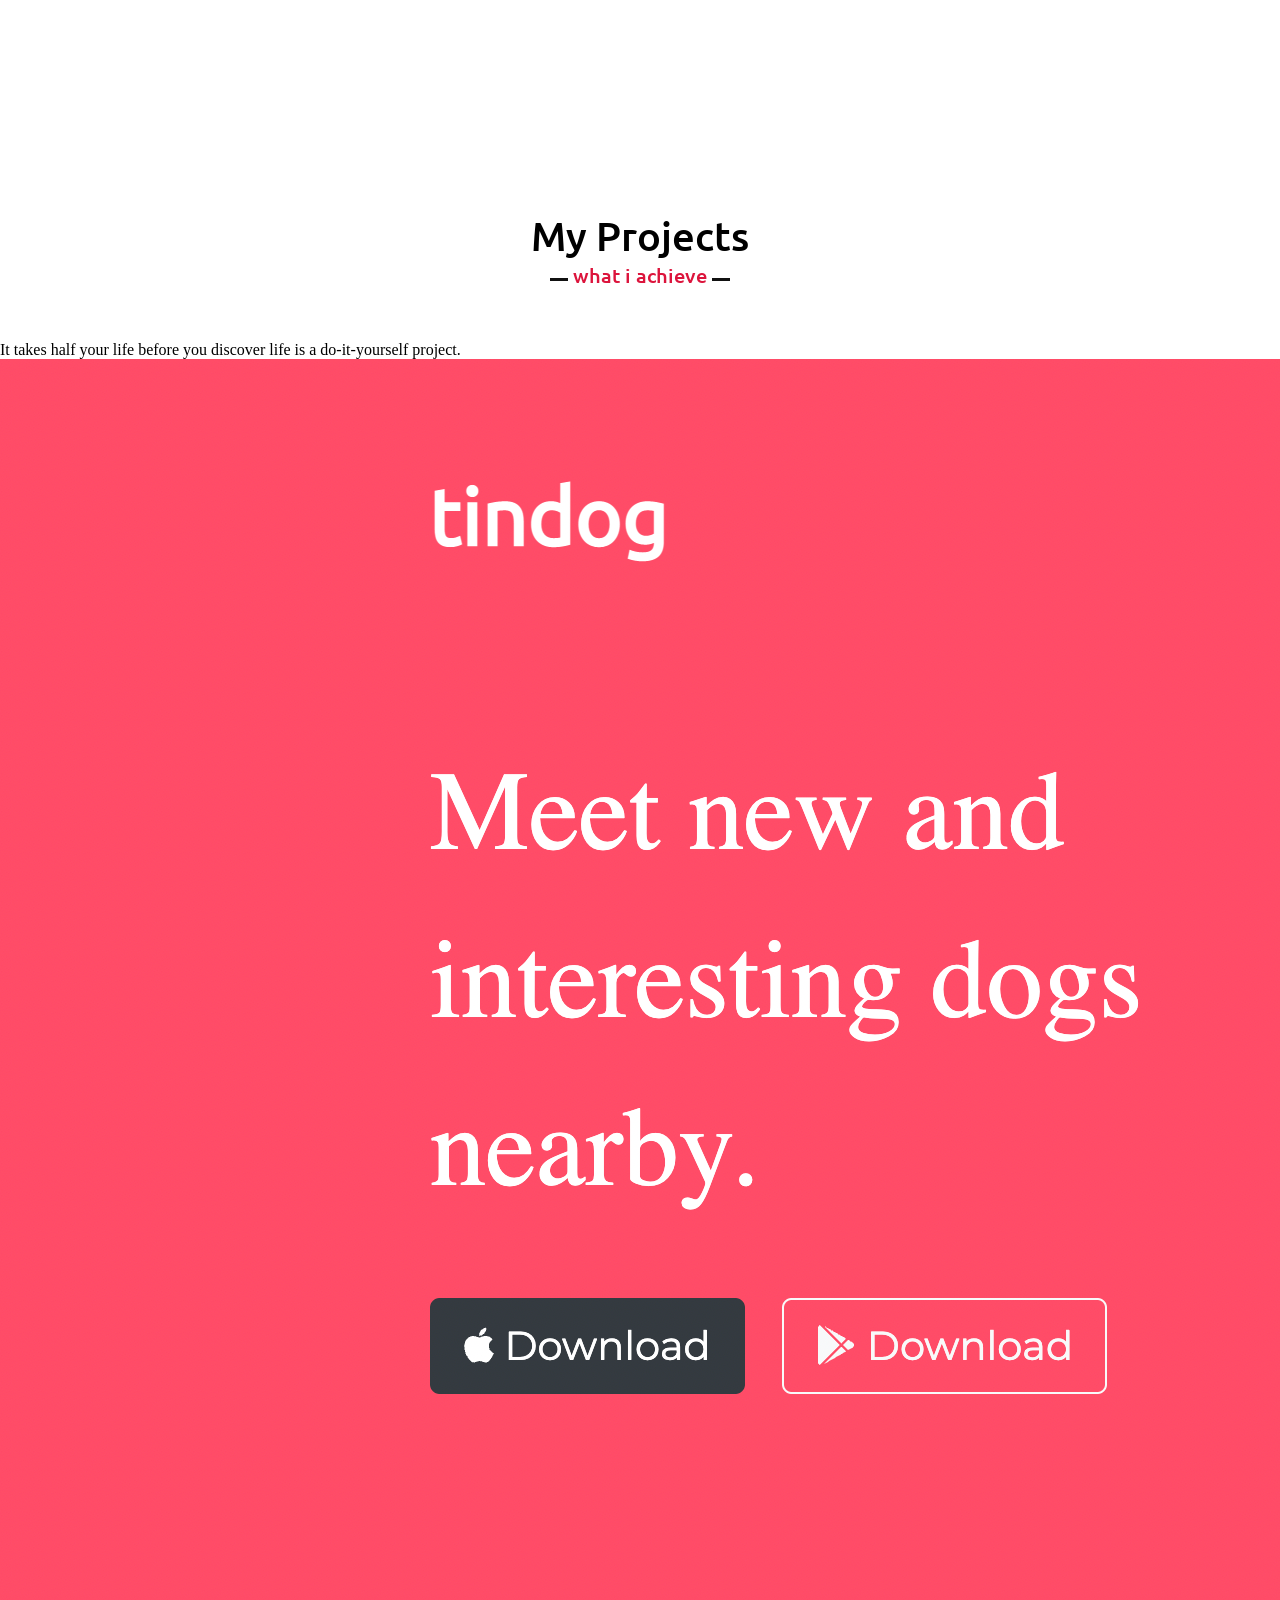
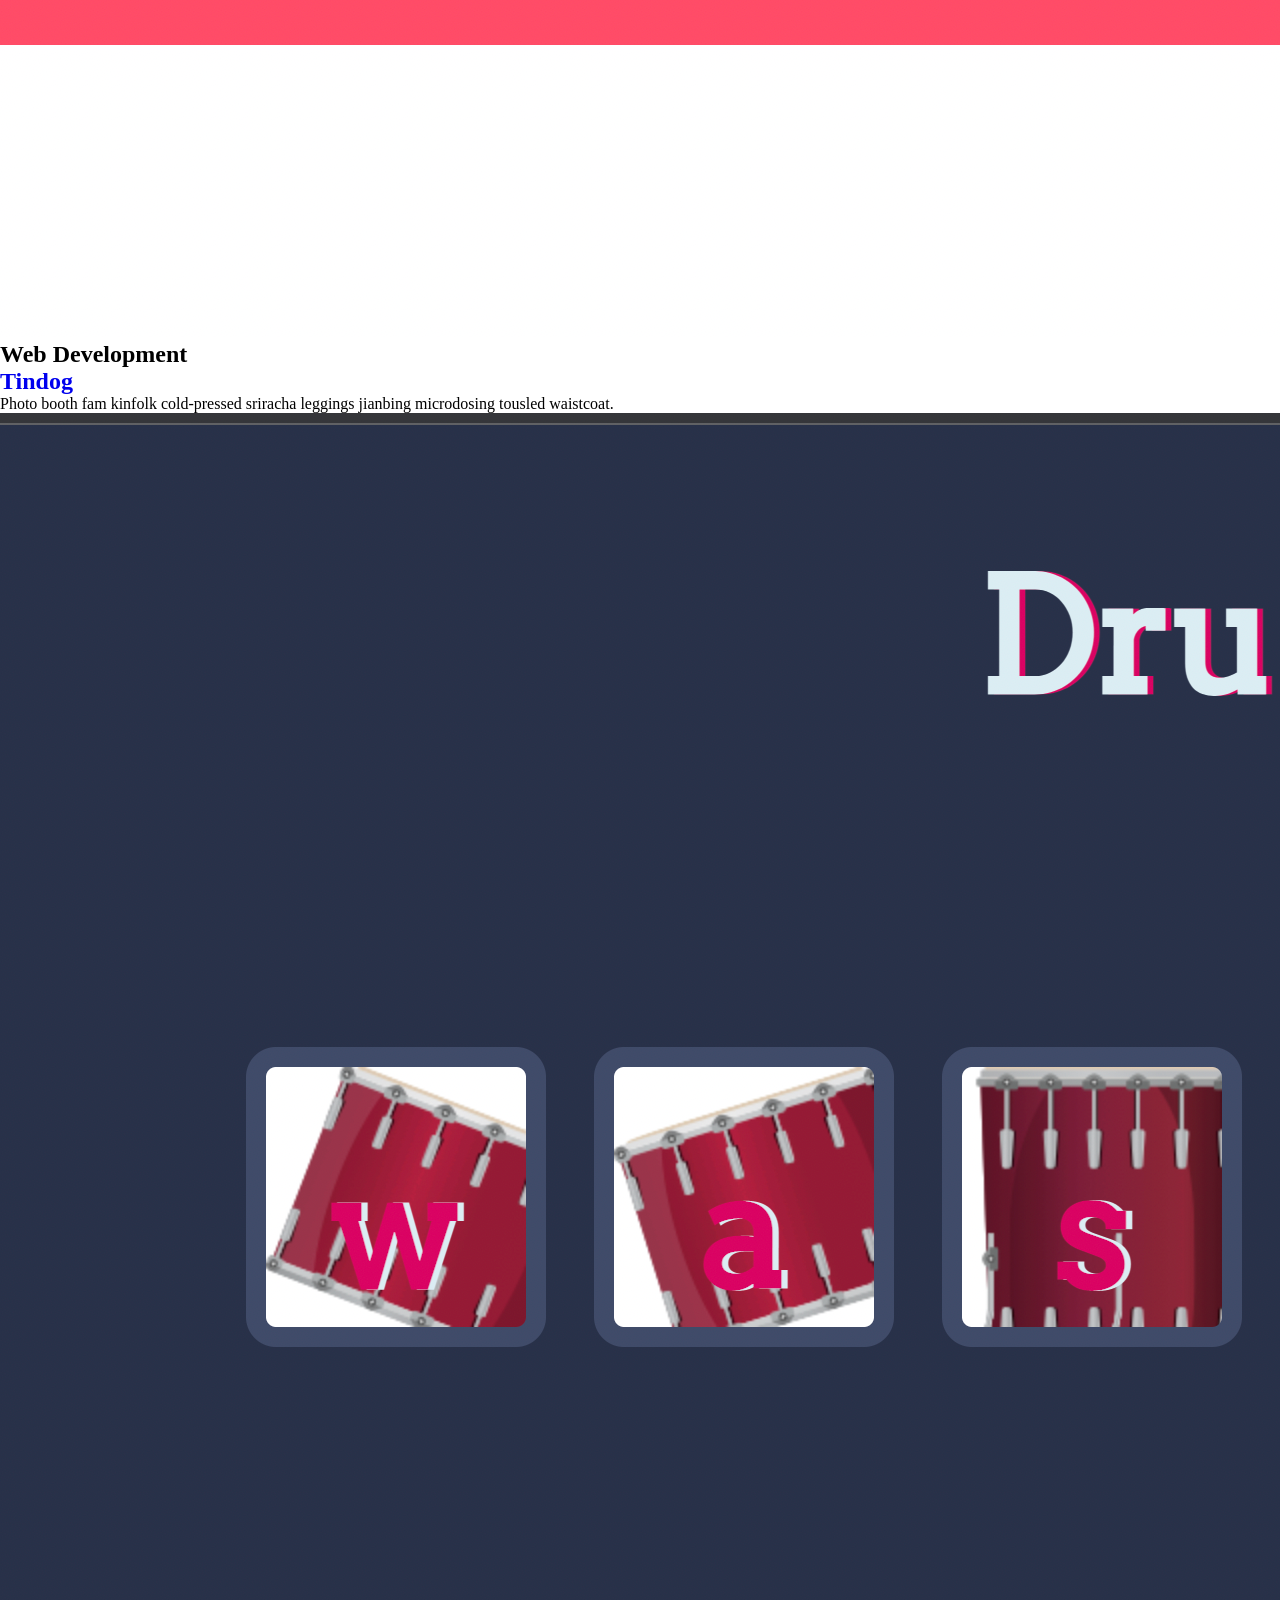
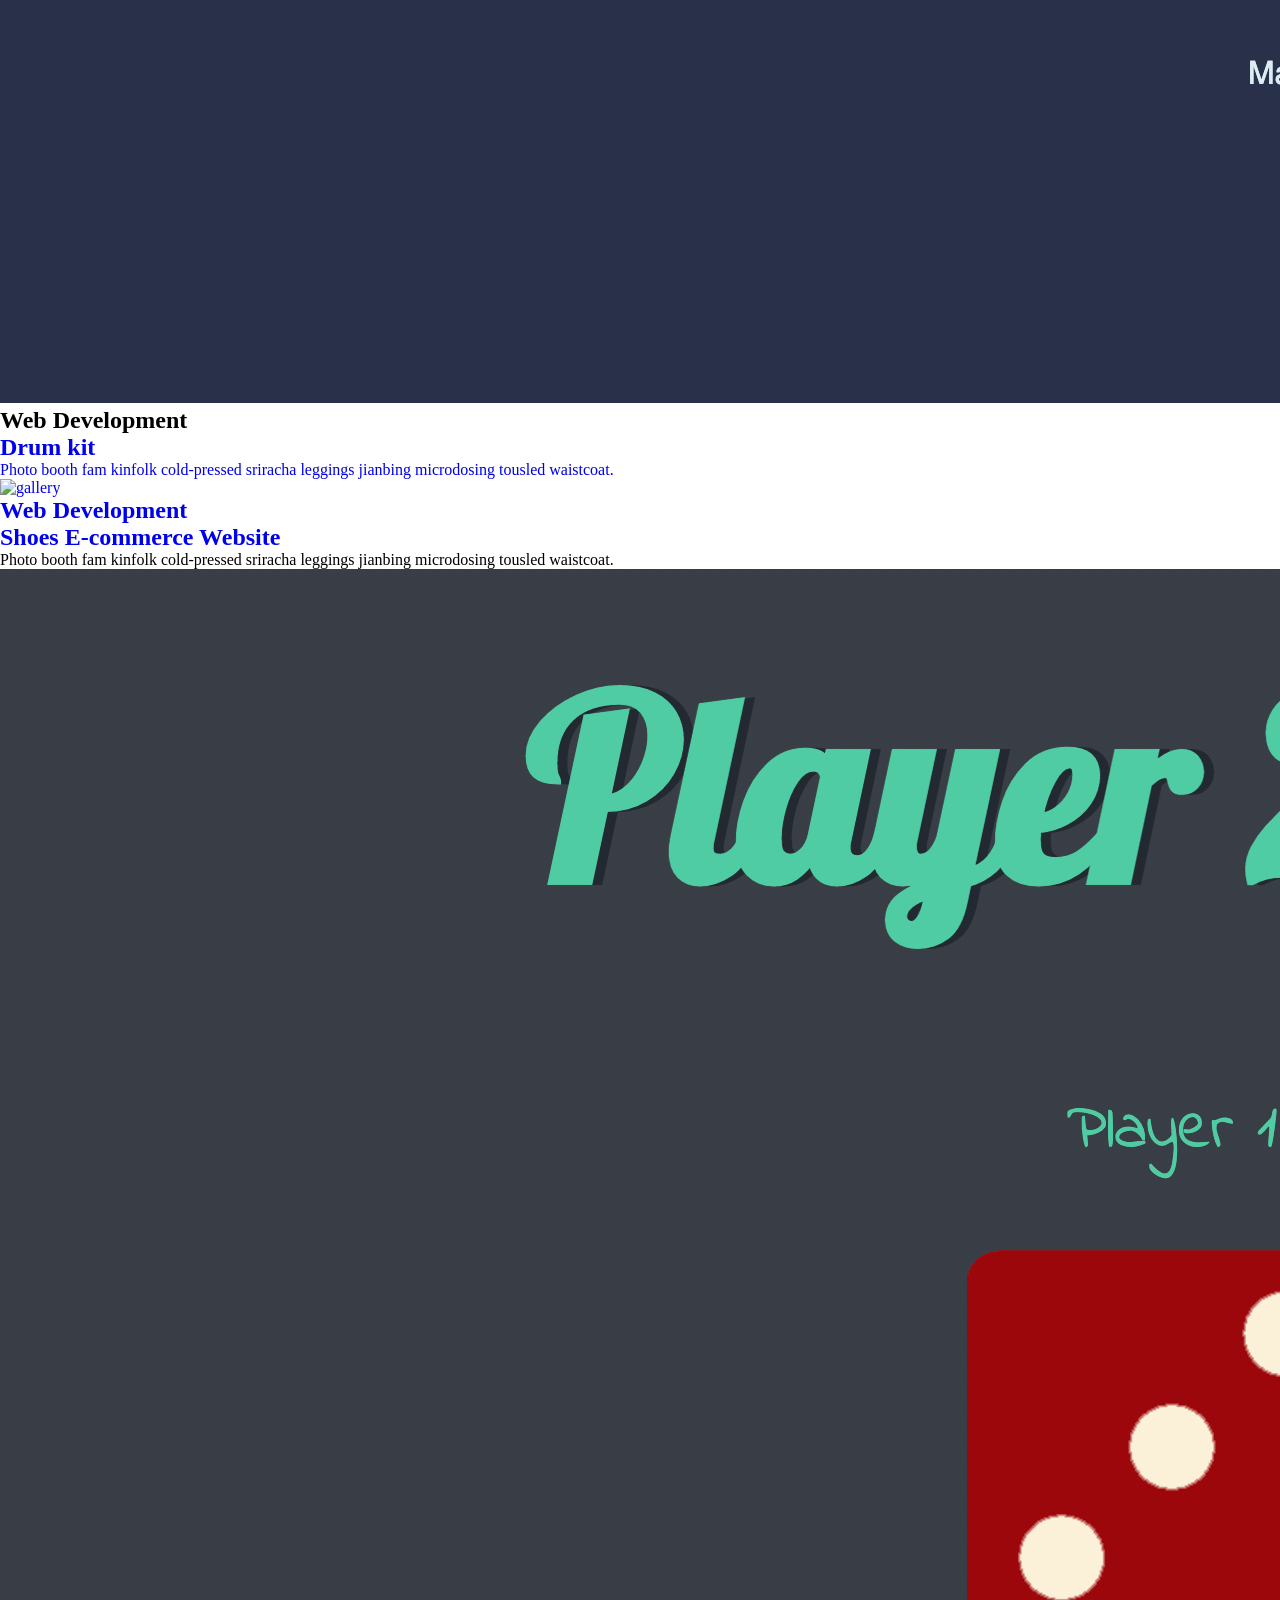
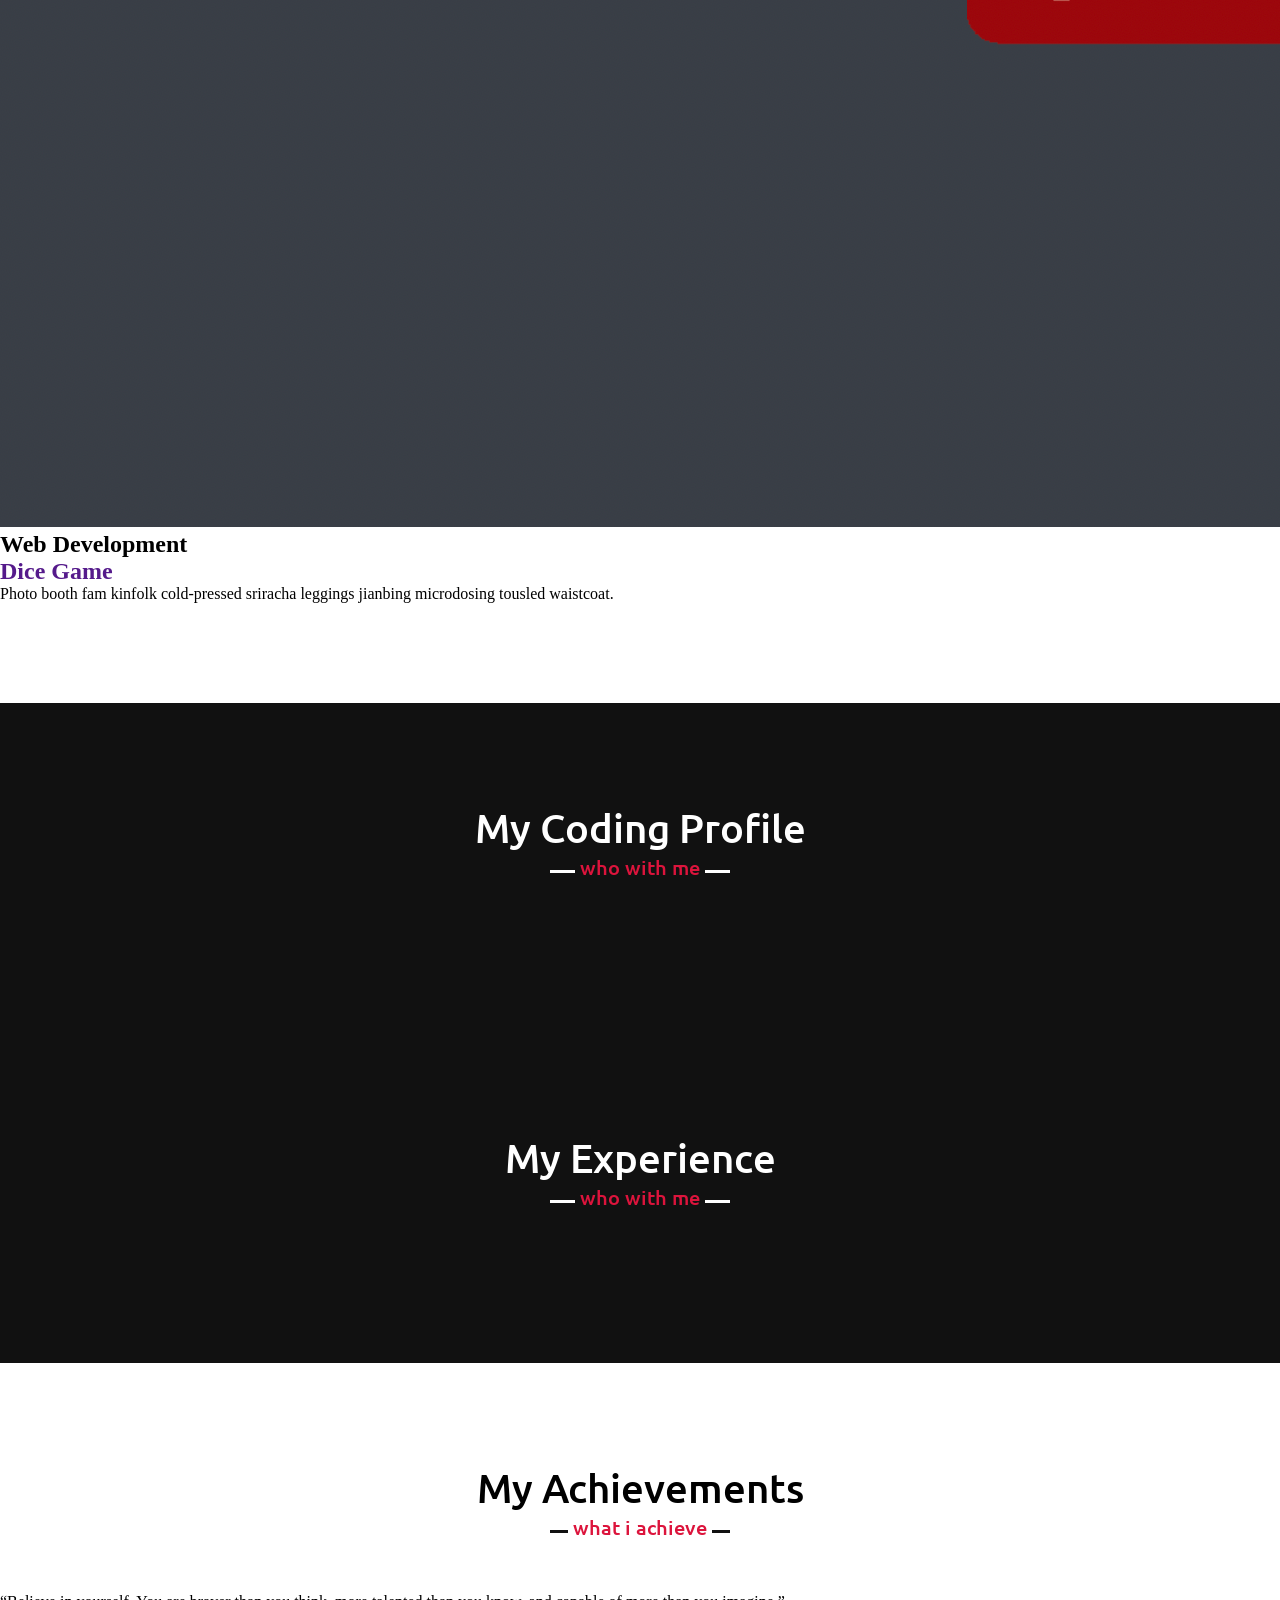
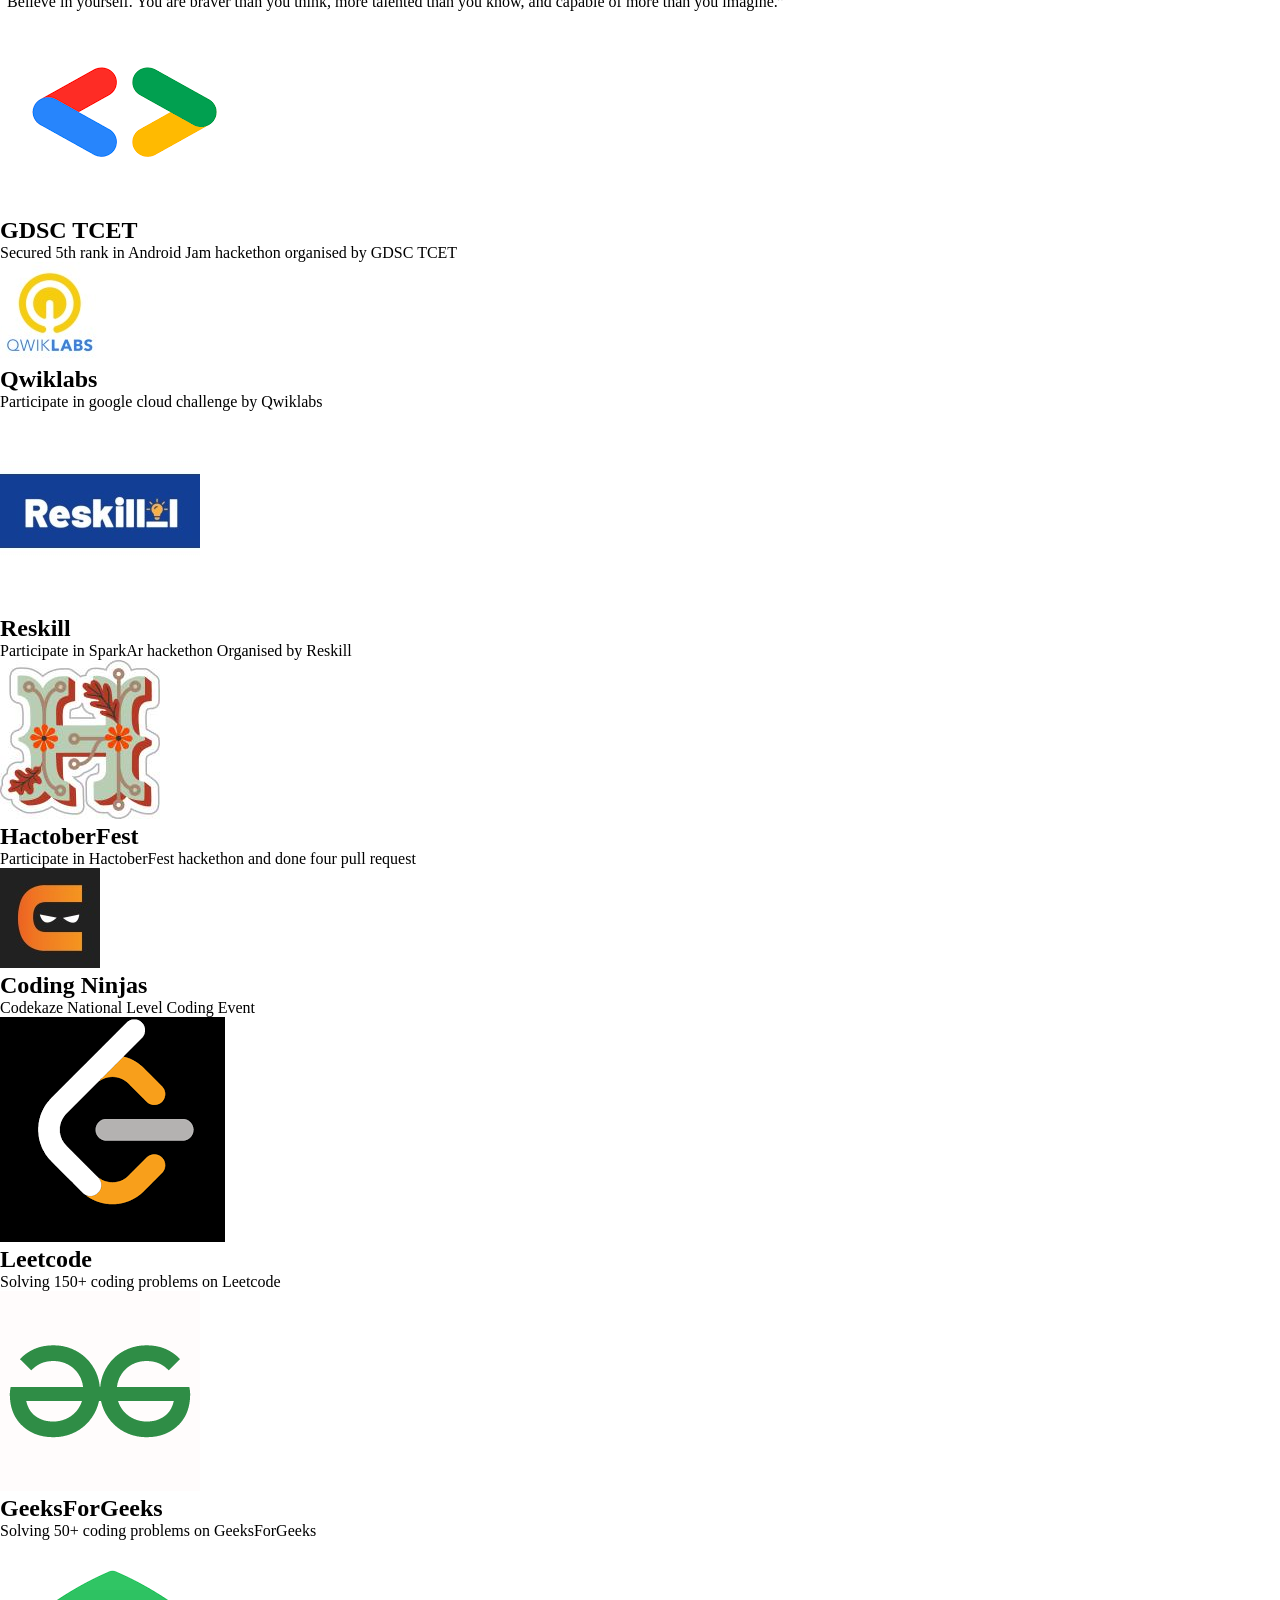
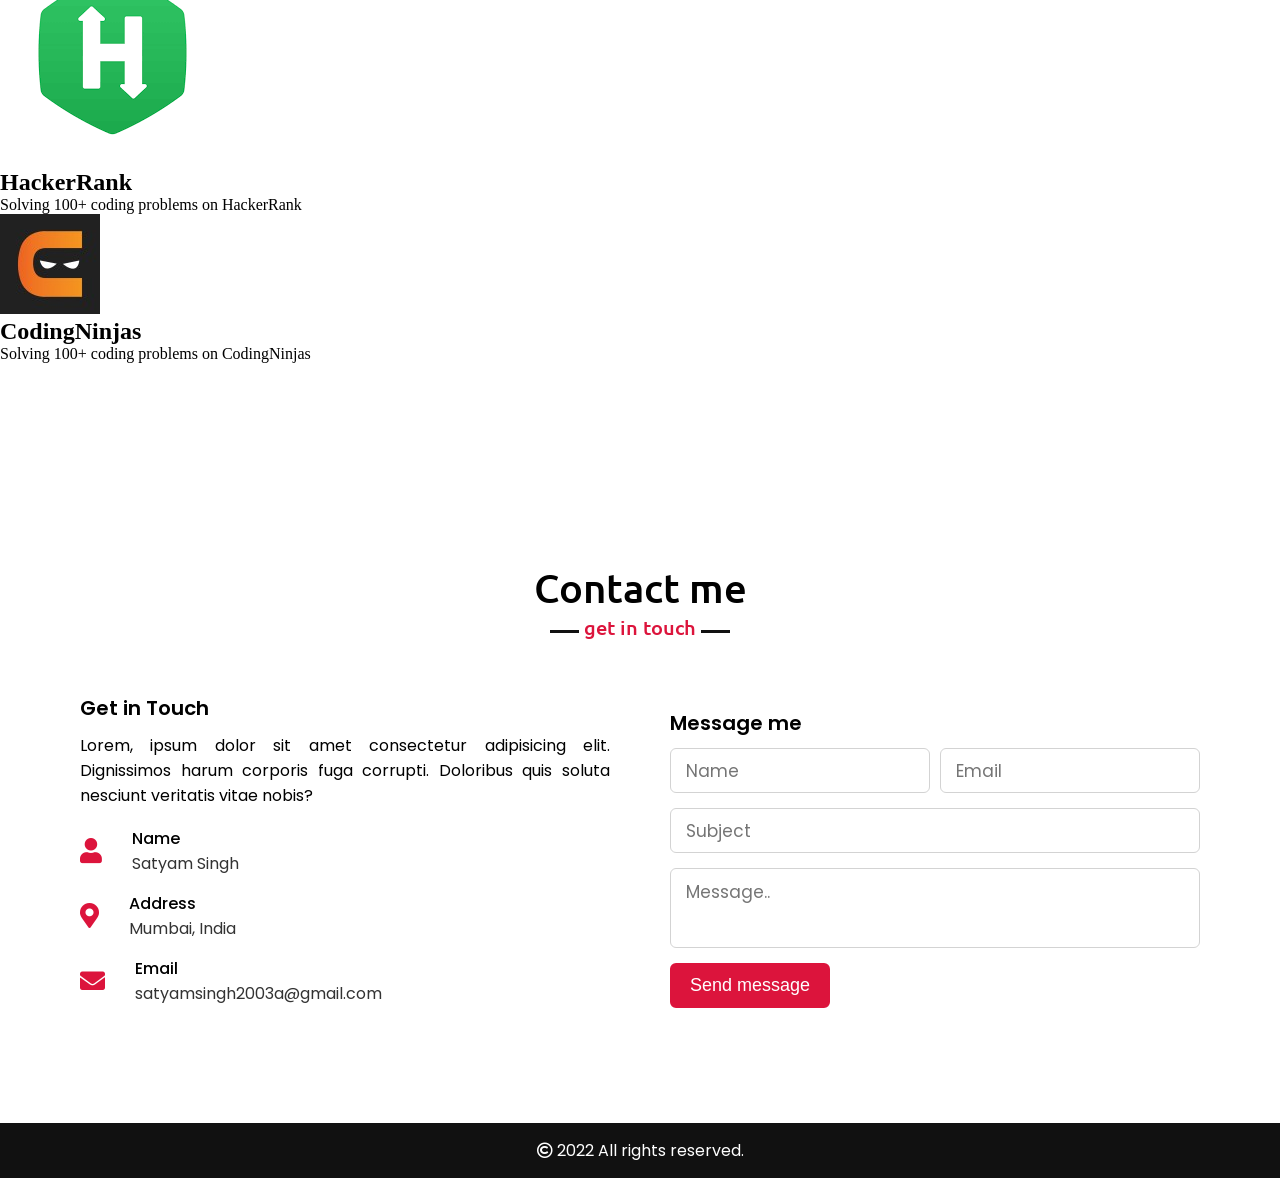
==== commit e4c4bab9: "Update index.html" ====
--- a/index.html
+++ b/index.html
@@ -28,7 +28,7 @@
                 <li><a href="#skills" class="menu-btn">Skills</a></li>
                 <li><a href="#teams" class="menu-btn">Experience</a></li>
                 <li><a href="#contact" class="menu-btn">Contact</a></li>
-                <li><a href="https://github.com/pjha2002" target="_blank" class="menu-btn">Git Hub</a></li>
+                <li><a href="https://github.com/satyamgit1"  target="_blank" class="menu-btn">Git Hub</a></li>
             </ul>
             <div class="menu-btn">
                 <i class="fas fa-bars"></i>
@@ -56,7 +56,17 @@
                 </div>
                 <div class="column right">
                     <div class="text">I'm Satyam and I'm a <span class="typing-2"></span></div>
-                    <p>Lorem ipsum dolor sit amet consectetur adipisicing elit. Quasi ut voluptatum eveniet doloremque autem excepturi eaque, sit laboriosam voluptatem nisi delectus. Facere explicabo hic minus accusamus alias fuga nihil dolorum quae. Explicabo illo unde, odio consequatur ipsam possimus veritatis, placeat, ab molestiae velit inventore exercitationem consequuntur blanditiis omnis beatae. Dolor iste excepturi ratione soluta quas culpa voluptatum repudiandae harum non.</p>
+                    <p>As a passionate and dedicated computer science student at Thakur College of Engineering and Technology, I am constantly seeking opportunities to enhance my skills in software development. With expertise in HTML, CSS, JavaScript, Java, React.js, SQL, and DBMS, I have a solid foundation in web development and database management.
+
+Driven by a problem-solving mindset, I thrive on using technology to overcome complex challenges and create innovative solutions. Whether working independently or as part of a team, I bring a meticulous attention to detail and a strong ability to identify and resolve issues efficiently.
+
+My effective communication skills and collaborative nature enable me to work seamlessly with stakeholders from diverse backgrounds. I have successfully led cross-functional teams, leveraging my skills to exceed expectations and deliver exceptional results.
+
+Constantly striving for growth, I am well-versed in the latest software development methodologies like Service-now development, HTML, SCSS/CSS, and React js I am committed to continuous learning and improvement, ensuring that my skills remain up-to-date in the ever-evolving field of technology.
+
+As a software engineer and problem solver, I am confident in my ability to make a valuable contribution to any organization that values dedication and talent. I am eager to leverage my skills and drive for innovation to contribute to the success of your organization.
+
+Feel free to connect with me on LinkedIn to learn more about my experiences and explore potential opportunities for collaboration</p>
                     <a href="Satyam_Resume.pdf" target="_blank">Download CV</a>
                     <a href="https://novoresume.com/resume-templates">Create CV</a>
                 </div>
@@ -499,4 +509,4 @@
     <script src="personal.js"></script>
 </body>
 </html>
-</html>+</html>
